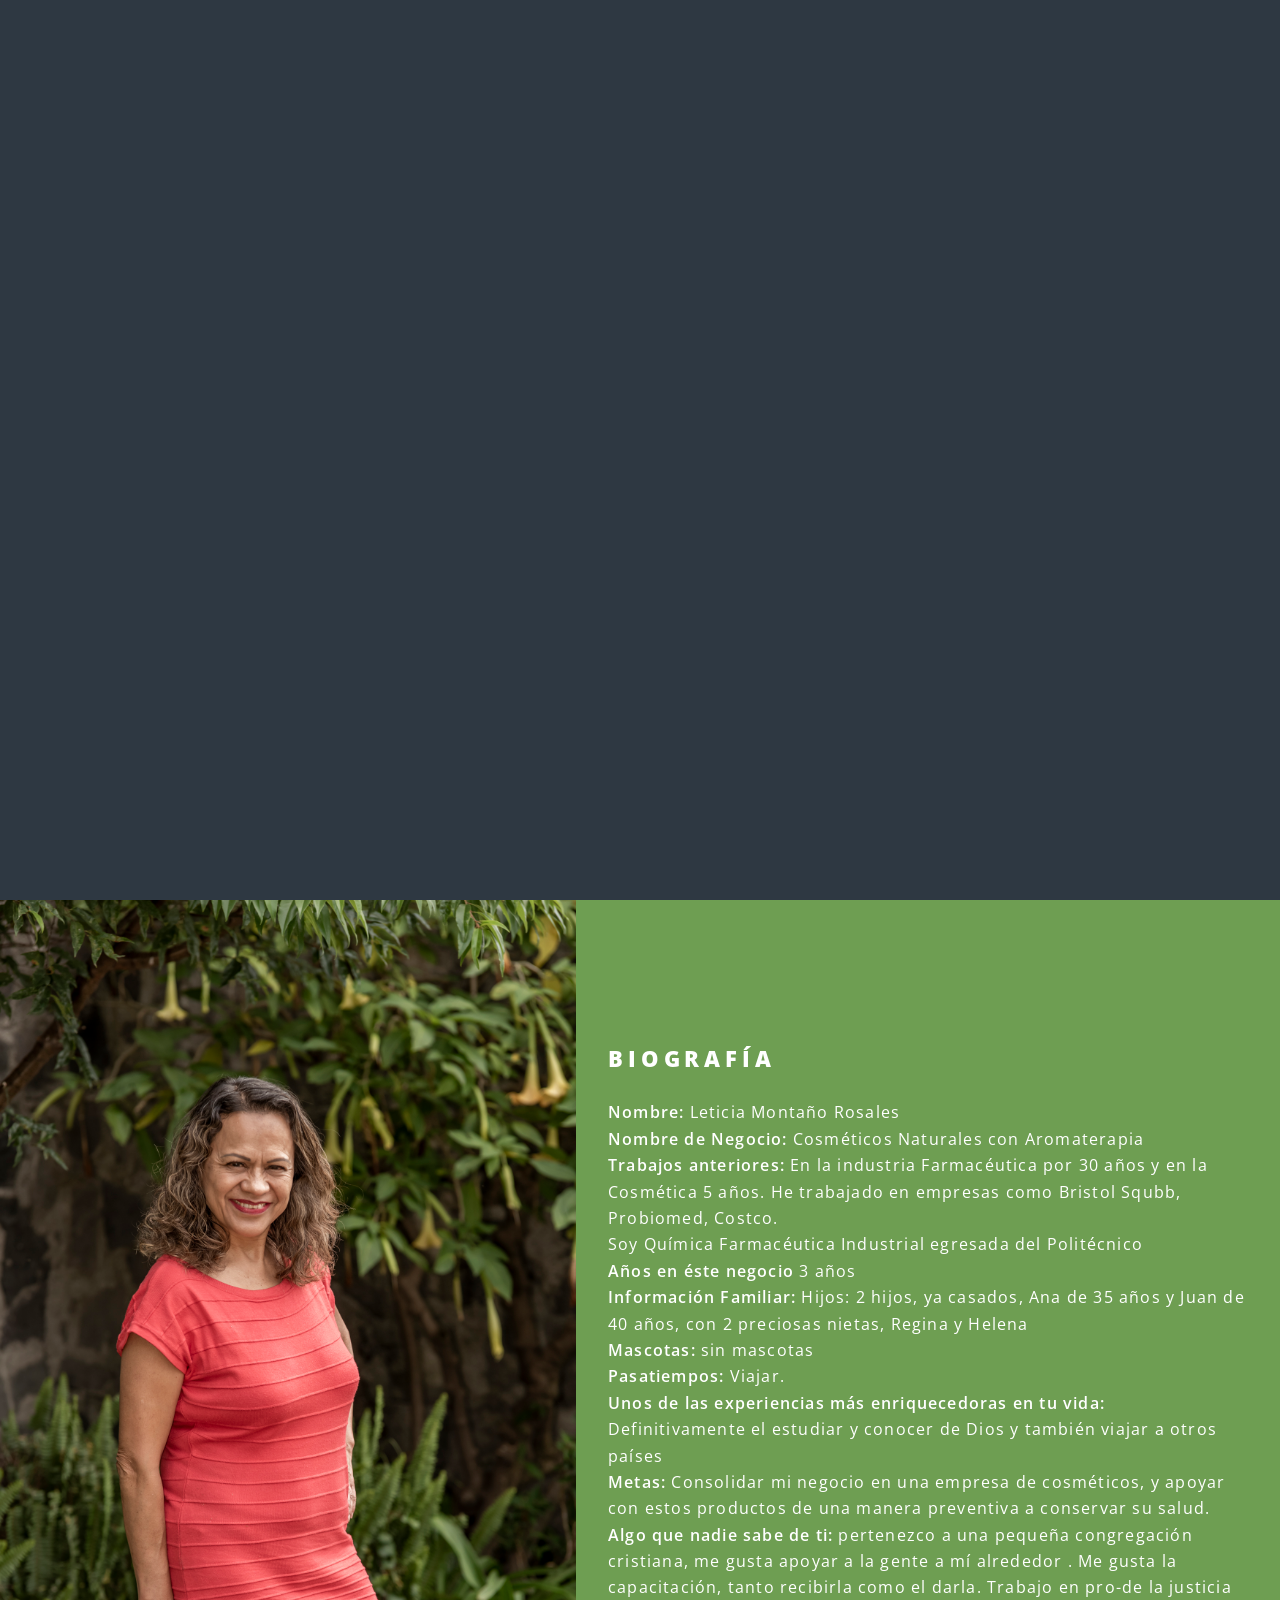
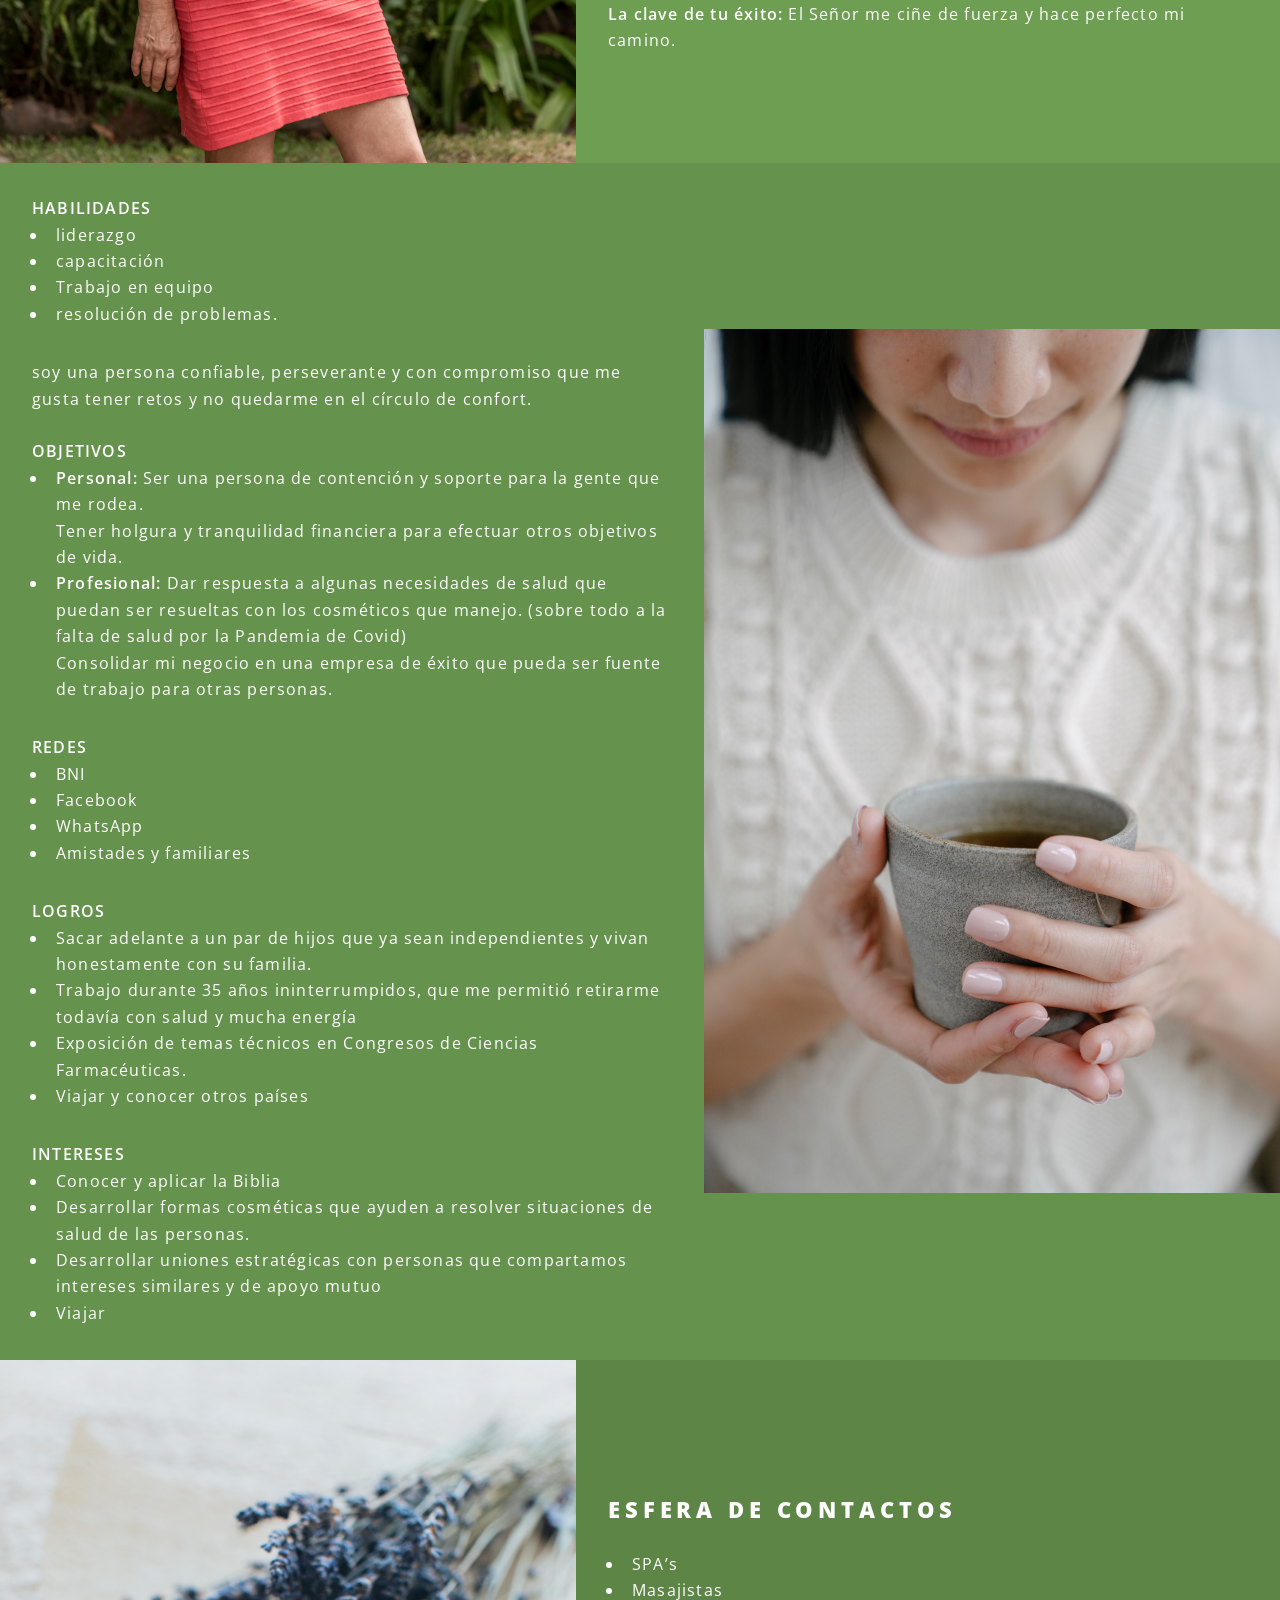
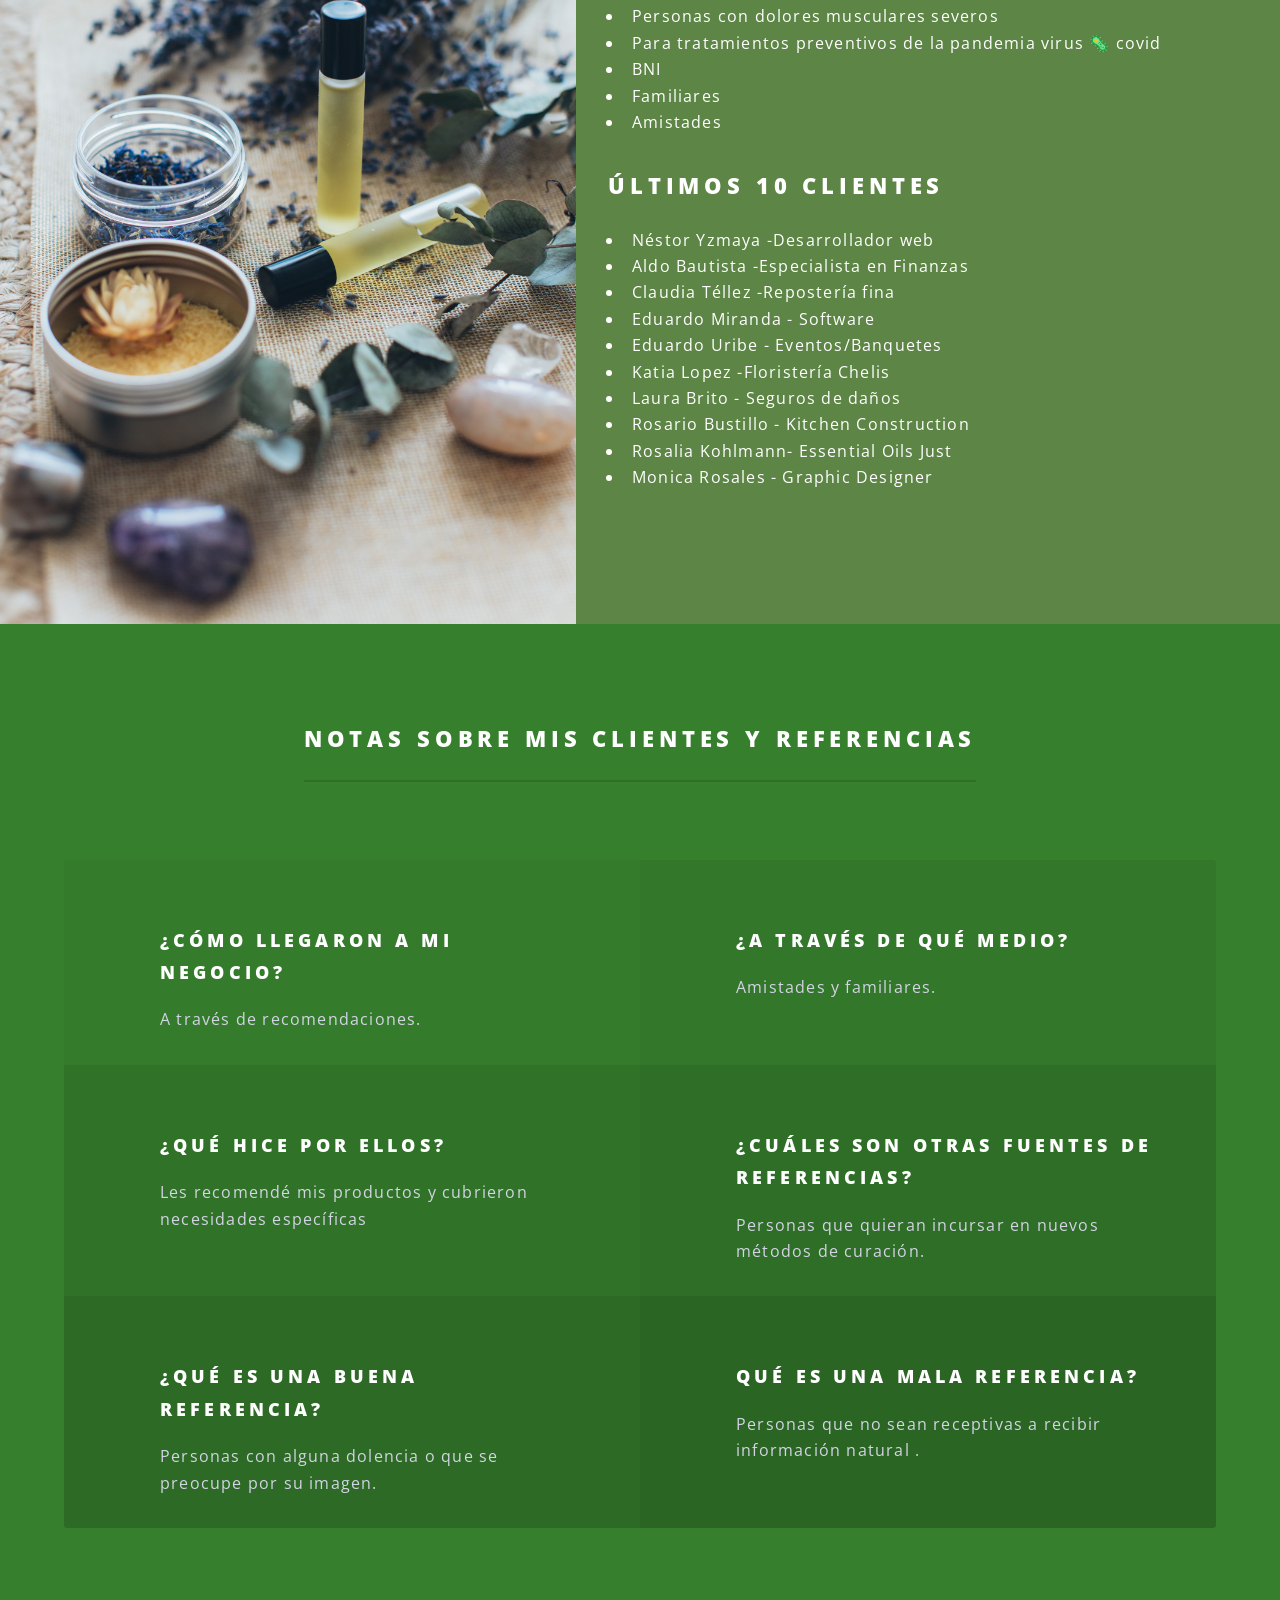
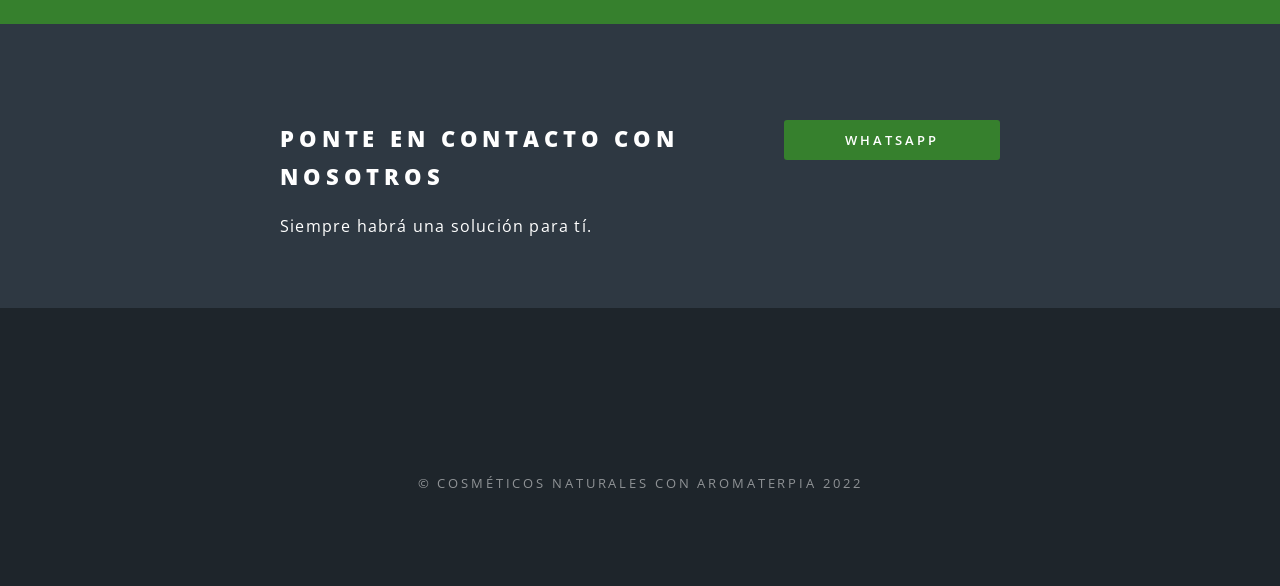
==== index.html @ 9952f3ba "cambio de texto e imagen" ====
<!DOCTYPE HTML>
<!--
	Spectral by HTML5 UP
	html5up.net | @ajlkn
	Free for personal and commercial use under the CCA 3.0 license (html5up.net/license)
-->
<html>
	<head>
		<title>Lety Montaño</title>
		<meta charset="utf-8" />
		<meta name="viewport" content="width=device-width, initial-scale=1, user-scalable=no" />
		<link rel="stylesheet" href="assets/css/main.css" />
		<noscript><link rel="stylesheet" href="assets/css/noscript.css" /></noscript>
	</head>
	<body class="landing is-preload">

		<!-- Page Wrapper -->
			<div id="page-wrapper">

				<!-- Header -->
					<header id="header" class="alt">
						<h1><a href="index.html">Cosméticos Naturales con Aromaterapia</a></h1>
					<!---	<nav id="nav">
							<ul>
								<li class="special">
									<a href="#menu" class="menuToggle"><span>Menu</span></a>
									<div id="menu">
										<ul>
											<li><a href="index.html">Home</a></li>
											<li><a href="generic.html">Generic</a></li>
											<li><a href="elements.html">Elements</a></li>
											<li><a href="#">Sign Up</a></li>
											<li><a href="#">Log In</a></li>
										</ul>
									</div>
								</li>
							</ul>
						</nav> -->
					</header>

				<!-- Banner -->
					<section id="banner">
						<div class="inner">
							<h2>Cosméticos Naturales con Aromaterapia</h2>
							
						<!---	<ul class="actions special">
								<li><a href="#" class="button primary">Activate</a></li>
							</ul> -->
						</div>
						<a href="#one" class="more scrolly">Biografía</a>
					</section>

				<!-- One 
					<section id="one" class="wrapper style1 special">
						<div class="inner">
							<header class="major">
								<h2>Biografía</h2>
							
							</header>
							<strong>Nombre: </strong> Lety M<br>
						</div>
					</section> -->

				<!-- Two -->
					<section id="one" class="wrapper alt style2">
						<section class="spotlight">
							<div class="image"><img src="images/letumontano.jpg" alt="" /></div><div class="content">
								<h2>Biografía</h2>
								<p><strong>Nombre:</strong> Leticia Montaño Rosales</p>
								<p><strong>Nombre de Negocio: </strong> Cosméticos Naturales con Aromaterapia </p>
								<p><strong>Trabajos anteriores: </strong>  En la industria Farmacéutica por 30 años y en la Cosmética 5 años. He
								trabajado en empresas como Bristol Squbb, Probiomed, Costco.<br> Soy Química Farmacéutica Industrial egresada del Politécnico</p>
								<p><strong>Años en éste negocio</strong> 3 años</p>
								<p><strong>Información Familiar: </strong> Hijos: 2 hijos, ya casados, Ana de 35 años y Juan de 40 años, con 2 preciosas
								nietas, Regina y Helena </p>
								<p><strong>Mascotas: </strong> sin mascotas</p>
								<p><strong>Pasatiempos:</strong> Viajar. </p>
								<p><strong>Unos de las experiencias más enriquecedoras en tu vida: </strong> Definitivamente el estudiar y conocer de
								Dios y también viajar a otros países </p>
								<p><strong>Metas: </strong> Consolidar mi negocio en una empresa de cosméticos, y apoyar con estos productos de una
								manera preventiva a conservar su salud. </p>
								<p><strong>Algo que nadie sabe de ti: </strong> pertenezco a una pequeña congregación cristiana, me gusta apoyar a la
								gente a mí alrededor . Me gusta la capacitación, tanto recibirla como el darla. Trabajo en pro-de la
								justicia </p>
								<p><strong>La clave de tu éxito: </strong> El Señor me ciñe de fuerza y hace perfecto mi camino.</p>
								
								
							</div>
						</section>
						<section class="spotlight">
							<div class="image"><img src="images/horli.jpg" alt="" /></div><div class="content">
								
								<strong>HABILIDADES</strong>
								<ul>
									<li>liderazgo</li>
									<li>capacitación</li>
									<li>Trabajo en equipo</li>
									<li>resolución de problemas.</li>

								</ul>
								soy una persona confiable, perseverante y con compromiso que me gusta tener retos y no quedarme en el círculo de confort.<BR><br>
								<strong>OBJETIVOS</strong>
								<ul>
									<li><strong>Personal: </strong> Ser una persona de contención y soporte para la gente que me rodea. <br> Tener holgura y tranquilidad financiera para efectuar otros objetivos de vida.</li>
									<li><strong>Profesional: </strong> Dar respuesta a algunas necesidades de salud que puedan ser resueltas con los cosméticos que manejo. (sobre todo a la falta de salud por la Pandemia de Covid) <br> Consolidar mi negocio en una empresa de éxito que pueda ser fuente de trabajo para otras personas.</li>
								</ul>
								<strong>REDES</strong>
								<ul>
									<li>BNI</li>
									<li>Facebook</li>
									<li>WhatsApp</li>
									<li>Amistades y familiares</li>
								</ul>
								<strong>LOGROS</strong>
								<ul>
									<li>Sacar adelante a un par de hijos que ya sean independientes y vivan honestamente con su familia.</li>
									<li>Trabajo durante 35 años ininterrumpidos,  que me permitió retirarme todavía con salud y mucha energía  </li>
									<li>Exposición de temas técnicos en Congresos de Ciencias Farmacéuticas. </li>
									<li>Viajar y conocer otros países</li>
								</ul>
								<strong>INTERESES</strong>
								<ul>
									<li>Conocer y aplicar la Biblia</li>
									<li>Desarrollar formas cosméticas que ayuden a resolver situaciones de salud de las personas.</li>
									<li>Desarrollar uniones estratégicas con personas que compartamos intereses similares y de apoyo mutuo</li>
									<li>Viajar </li>
								</ul>


								</div>
						</section>
						<section class="spotlight">
							<div class="image"><img src="images/clientes.jpg" alt="" /></div><div class="content">
								<h2>Esfera de contactos</h2>
								<ul>
									<li>SPA’s</li>
									<li>Masajistas</li>
									<li>Personas con dolores musculares severos</li>
									<li>Para tratamientos preventivos de la pandemia virus 🦠 covid</li>
									<li>BNI</li>
									<li>Familiares</li>
									<li>Amistades</li>
									
								</ul>

								<h2>últimos 10 clientes</h2>
								<ul>
									<li>Néstor Yzmaya -Desarrollador web</li>
									<li>Aldo Bautista -Especialista en Finanzas</li>
									<li>Claudia Téllez -Repostería fina</li>
									<li>Eduardo Miranda - Software</li>
									<li>Eduardo Uribe - Eventos/Banquetes </li>
									<li>Katia Lopez -Floristería Chelis</li>
									<li>Laura Brito - Seguros de daños </li>
									<li>Rosario Bustillo - Kitchen Construction</li>
									<li>Rosalia Kohlmann- Essential Oils Just</li>
									<li>Monica Rosales - Graphic Designer</li>
									
								</ul>
							</div>
						</section>
					</section>

					



				<!-- Three -->
					<section id="three" class="wrapper style3 special">
						<div class="inner">
							<header class="major">
								<h2>Notas sobre mis clientes y Referencias</h2>
								
							</header>
							<ul class="features">
								<li class="icon fa-paper-plane">
									<h3>¿Cómo llegaron a mi negocio? </h3>
									<p>A través de recomendaciones.</p>
								</li>
								<li class="icon solid fa-laptop">
									<h3>¿A través de qué medio?</h3>
									<p>Amistades y familiares.</p>
								</li>
								<li class="icon solid fa-flask">
									<h3>¿Qué hice por ellos?</h3>
									<p>Les recomendé mis productos y cubrieron necesidades específicas</p> 
								</li>
								<li class="icon solid fa-comment">
									<h3>¿Cuáles son otras fuentes de referencias?</h3>
									<p>Personas que quieran incursar en nuevos métodos de curación.</p>
								</li>
								<li class="icon fa-heart">
									<h3>¿Qué es una buena referencia?</h3>
									<p>Personas con alguna dolencia o que se preocupe por su imagen.</p>
								</li>
								<li class="icon fa-flag">
									<h3>Qué es una mala referencia?</h3>
									<p>	Personas que no sean receptivas a recibir información natural .</p>
								</li>
							</ul>
						</div>
					</section>



				<!-- CTA -->
					<section id="cta" class="wrapper style4">
						<div class="inner">
							<header>
								<h2>Ponte en contacto con nosotros</h2>
								<p>Siempre habrá una solución para tí.</p>
							</header>
							<ul class="actions stacked">
								<li><a href="https://wa.me/525529128202" class="button fit primary">WhatsApp</a></li>
								
							</ul>
						</div>
					</section>

				<!-- Footer -->
					<footer id="footer">
						<ul class="icons">
							
							<li><a href="https://www.facebook.com/montanesca" target="_blank" class="icon brands fa-facebook-f"><span class="label">Facebook</span></a></li>
	
						</ul>
						<ul class="copyright">
							<li>&copy; Cosméticos Naturales con Aromaterpia 2022</li>
						</ul>
					</footer>

			</div>

		<!-- Scripts -->
			<script src="assets/js/jquery.min.js"></script>
			<script src="assets/js/jquery.scrollex.min.js"></script>
			<script src="assets/js/jquery.scrolly.min.js"></script>
			<script src="assets/js/browser.min.js"></script>
			<script src="assets/js/breakpoints.min.js"></script>
			<script src="assets/js/util.js"></script>
			<script src="assets/js/main.js"></script>

	</body>
</html>
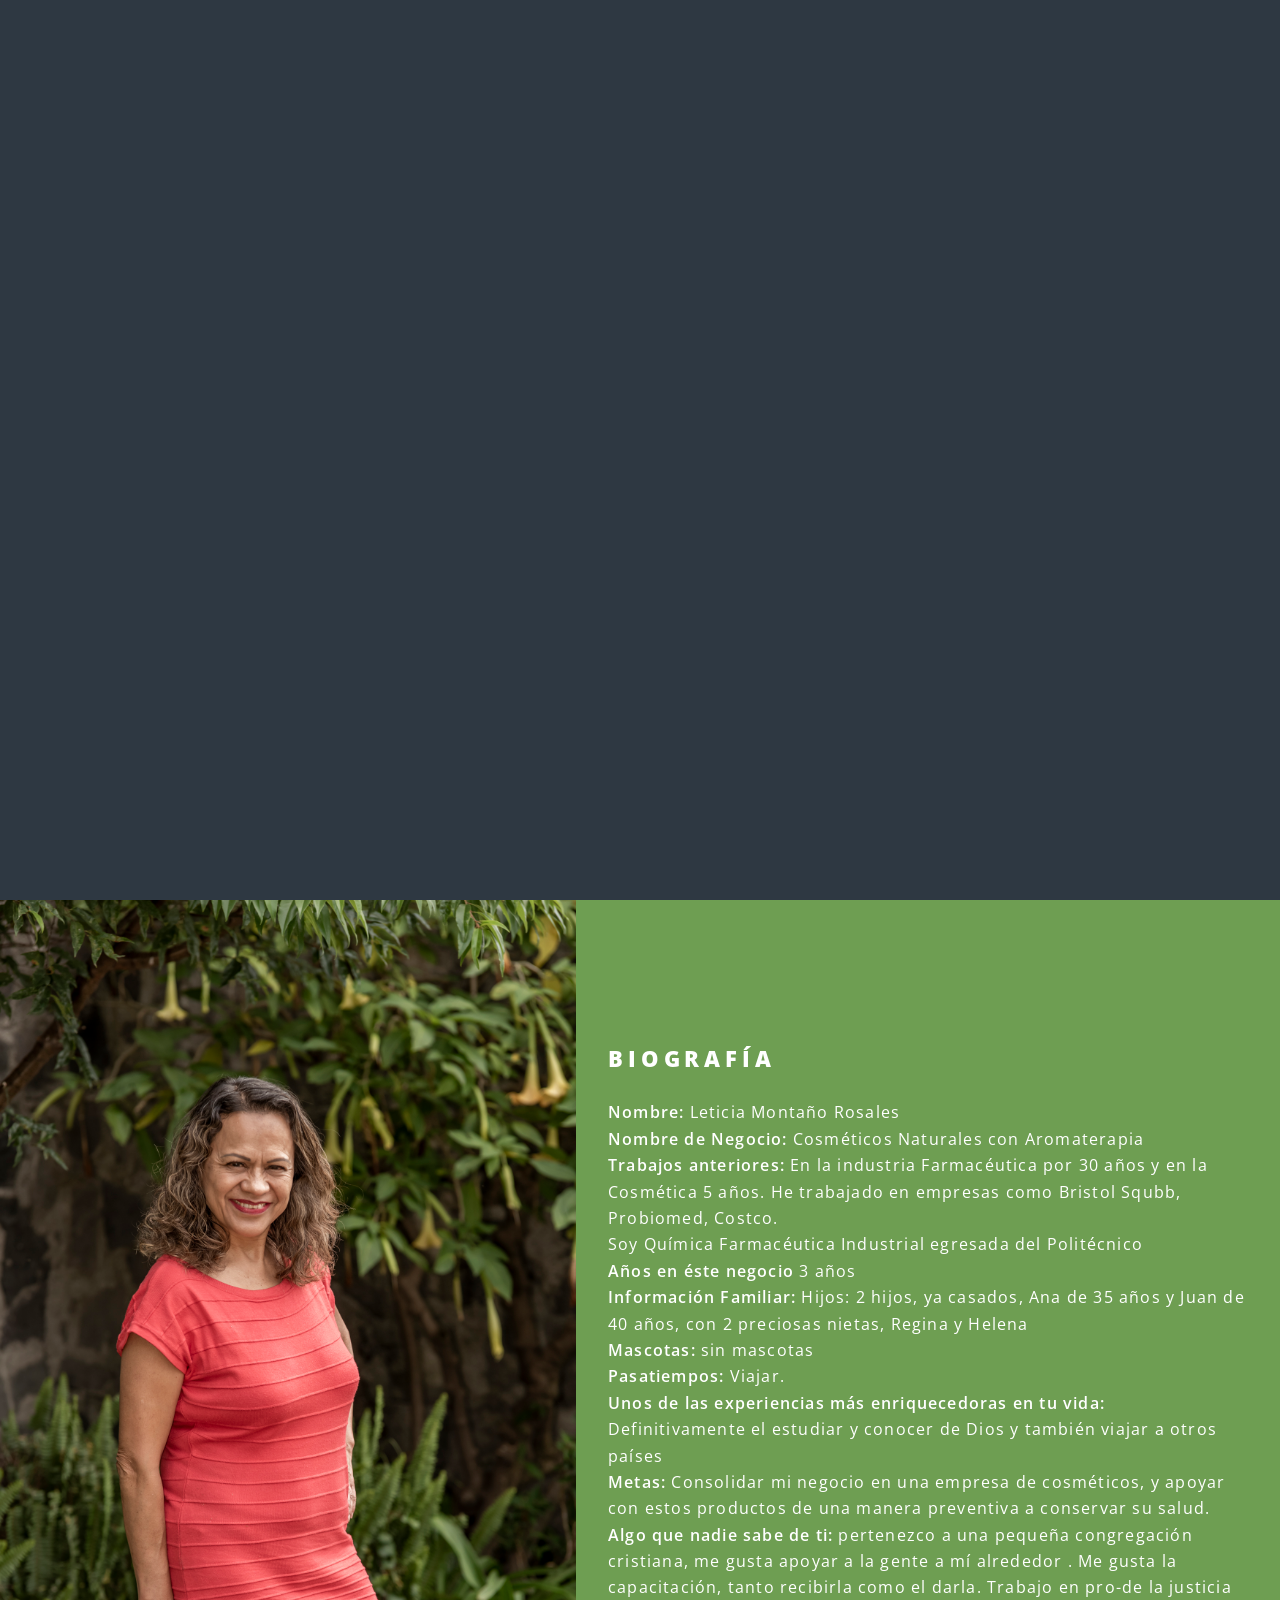
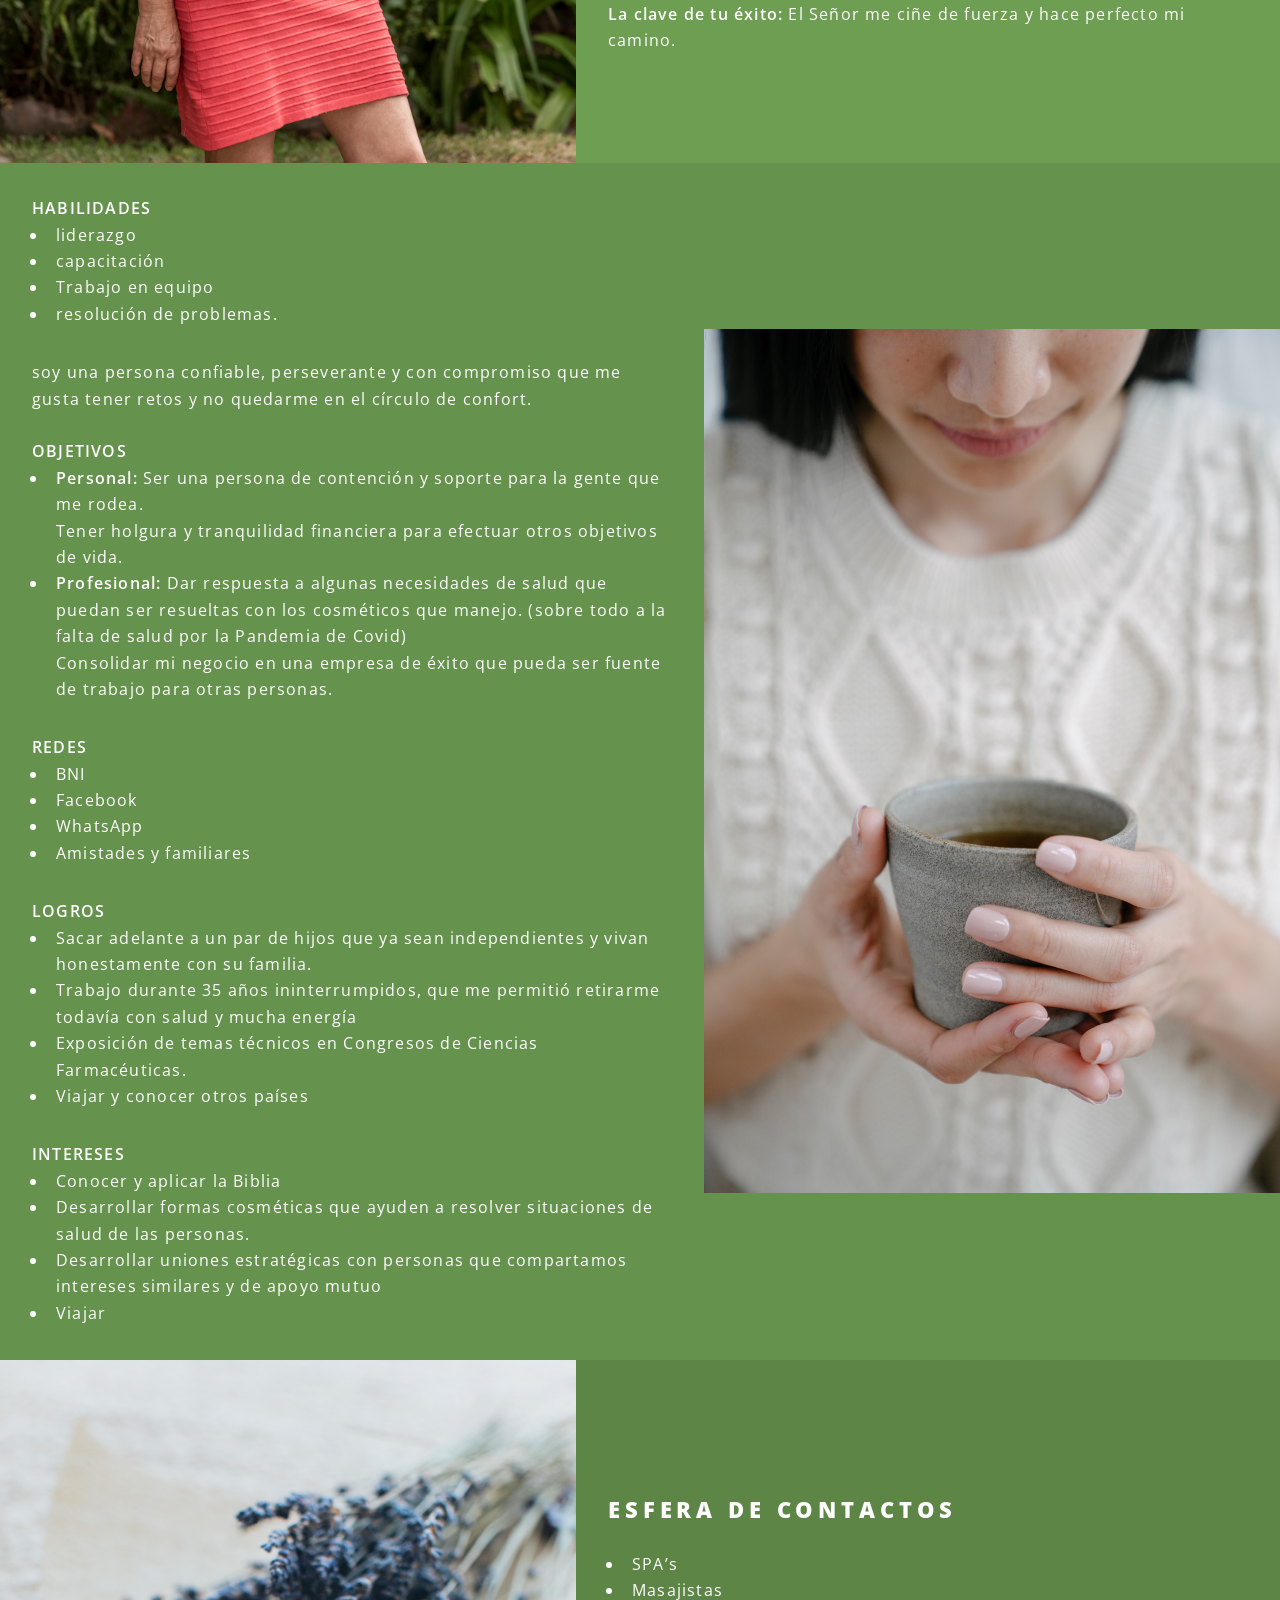
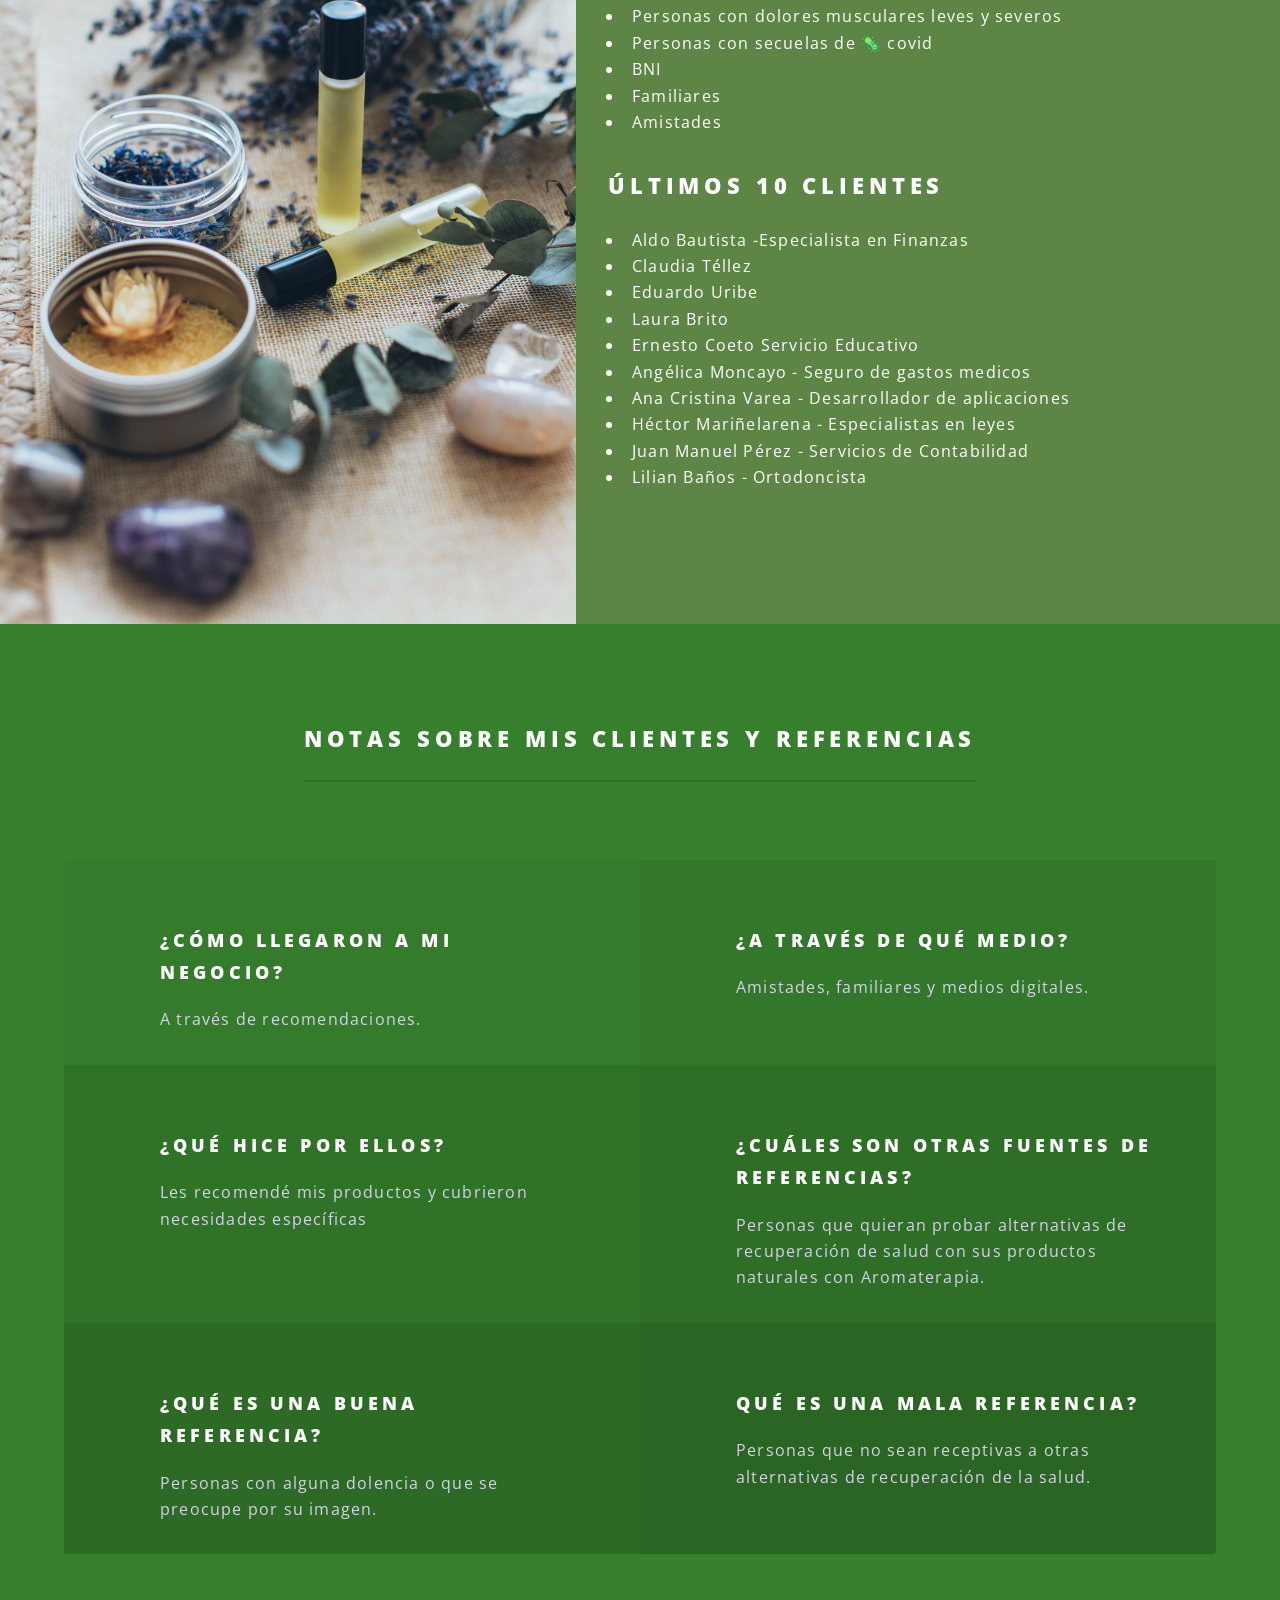
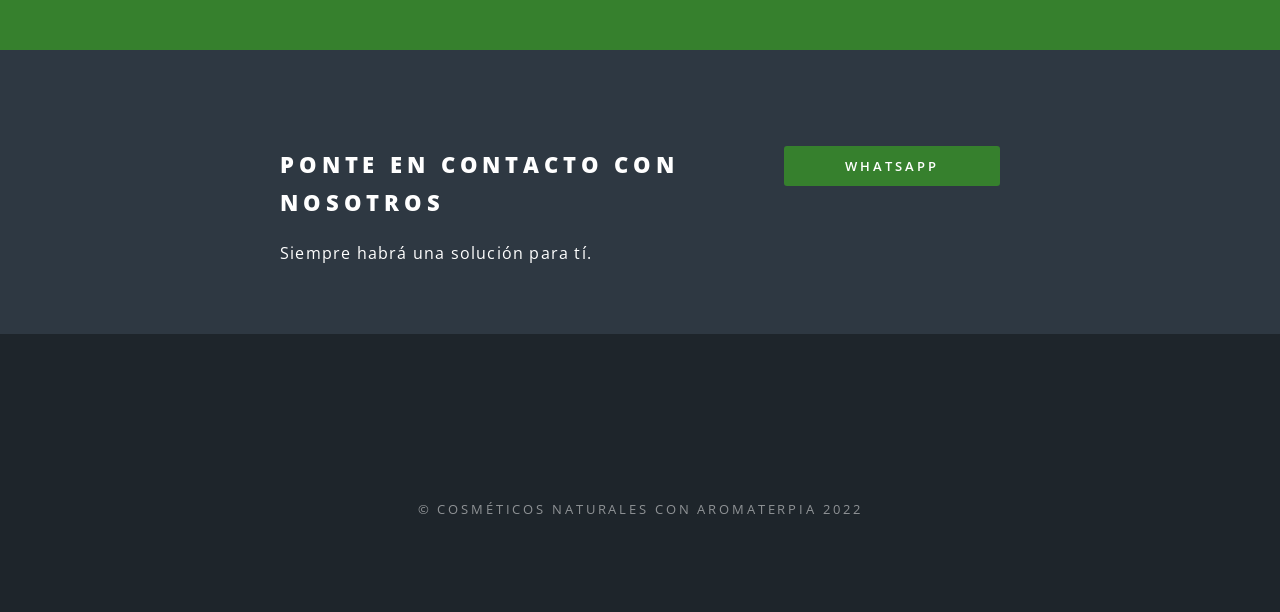
==== commit 78f92fd2: "changes" ====
--- a/index.html
+++ b/index.html
@@ -135,8 +135,8 @@
 								<ul>
 									<li>SPA’s</li>
 									<li>Masajistas</li>
-									<li>Personas con dolores musculares severos</li>
-									<li>Para tratamientos preventivos de la pandemia virus 🦠 covid</li>
+									<li>Personas con dolores musculares leves y severos</li>
+									<li>Personas con secuelas de 🦠 covid</li>
 									<li>BNI</li>
 									<li>Familiares</li>
 									<li>Amistades</li>
@@ -145,17 +145,17 @@
 
 								<h2>últimos 10 clientes</h2>
 								<ul>
-									<li>Néstor Yzmaya -Desarrollador web</li>
+							
 									<li>Aldo Bautista -Especialista en Finanzas</li>
-									<li>Claudia Téllez -Repostería fina</li>
-									<li>Eduardo Miranda - Software</li>
-									<li>Eduardo Uribe - Eventos/Banquetes </li>
-									<li>Katia Lopez -Floristería Chelis</li>
-									<li>Laura Brito - Seguros de daños </li>
-									<li>Rosario Bustillo - Kitchen Construction</li>
-									<li>Rosalia Kohlmann- Essential Oils Just</li>
-									<li>Monica Rosales - Graphic Designer</li>
-									
+									<li>Claudia Téllez </li>
+									<li>Eduardo Uribe </li>
+									<li>Laura Brito </li>
+									<li>Ernesto Coeto Servicio Educativo</li>
+									<li>Angélica Moncayo - Seguro de gastos medicos</li>
+									<li>Ana Cristina Varea -  Desarrollador de aplicaciones</li>
+									<li>Héctor Mariñelarena - Especialistas en leyes </li>
+									<li>Juan Manuel Pérez - Servicios de Contabilidad</li>
+									<li>Lilian Baños - Ortodoncista</li>
 								</ul>
 							</div>
 						</section>
@@ -179,7 +179,7 @@
 								</li>
 								<li class="icon solid fa-laptop">
 									<h3>¿A través de qué medio?</h3>
-									<p>Amistades y familiares.</p>
+									<p>Amistades, familiares y medios digitales.</p>
 								</li>
 								<li class="icon solid fa-flask">
 									<h3>¿Qué hice por ellos?</h3>
@@ -187,7 +187,7 @@
 								</li>
 								<li class="icon solid fa-comment">
 									<h3>¿Cuáles son otras fuentes de referencias?</h3>
-									<p>Personas que quieran incursar en nuevos métodos de curación.</p>
+									<p>Personas que quieran probar alternativas de recuperación de salud con sus productos naturales con Aromaterapia.</p>
 								</li>
 								<li class="icon fa-heart">
 									<h3>¿Qué es una buena referencia?</h3>
@@ -195,7 +195,7 @@
 								</li>
 								<li class="icon fa-flag">
 									<h3>Qué es una mala referencia?</h3>
-									<p>	Personas que no sean receptivas a recibir información natural .</p>
+									<p>	Personas que no sean receptivas a otras alternativas de recuperación de la salud.</p>
 								</li>
 							</ul>
 						</div>
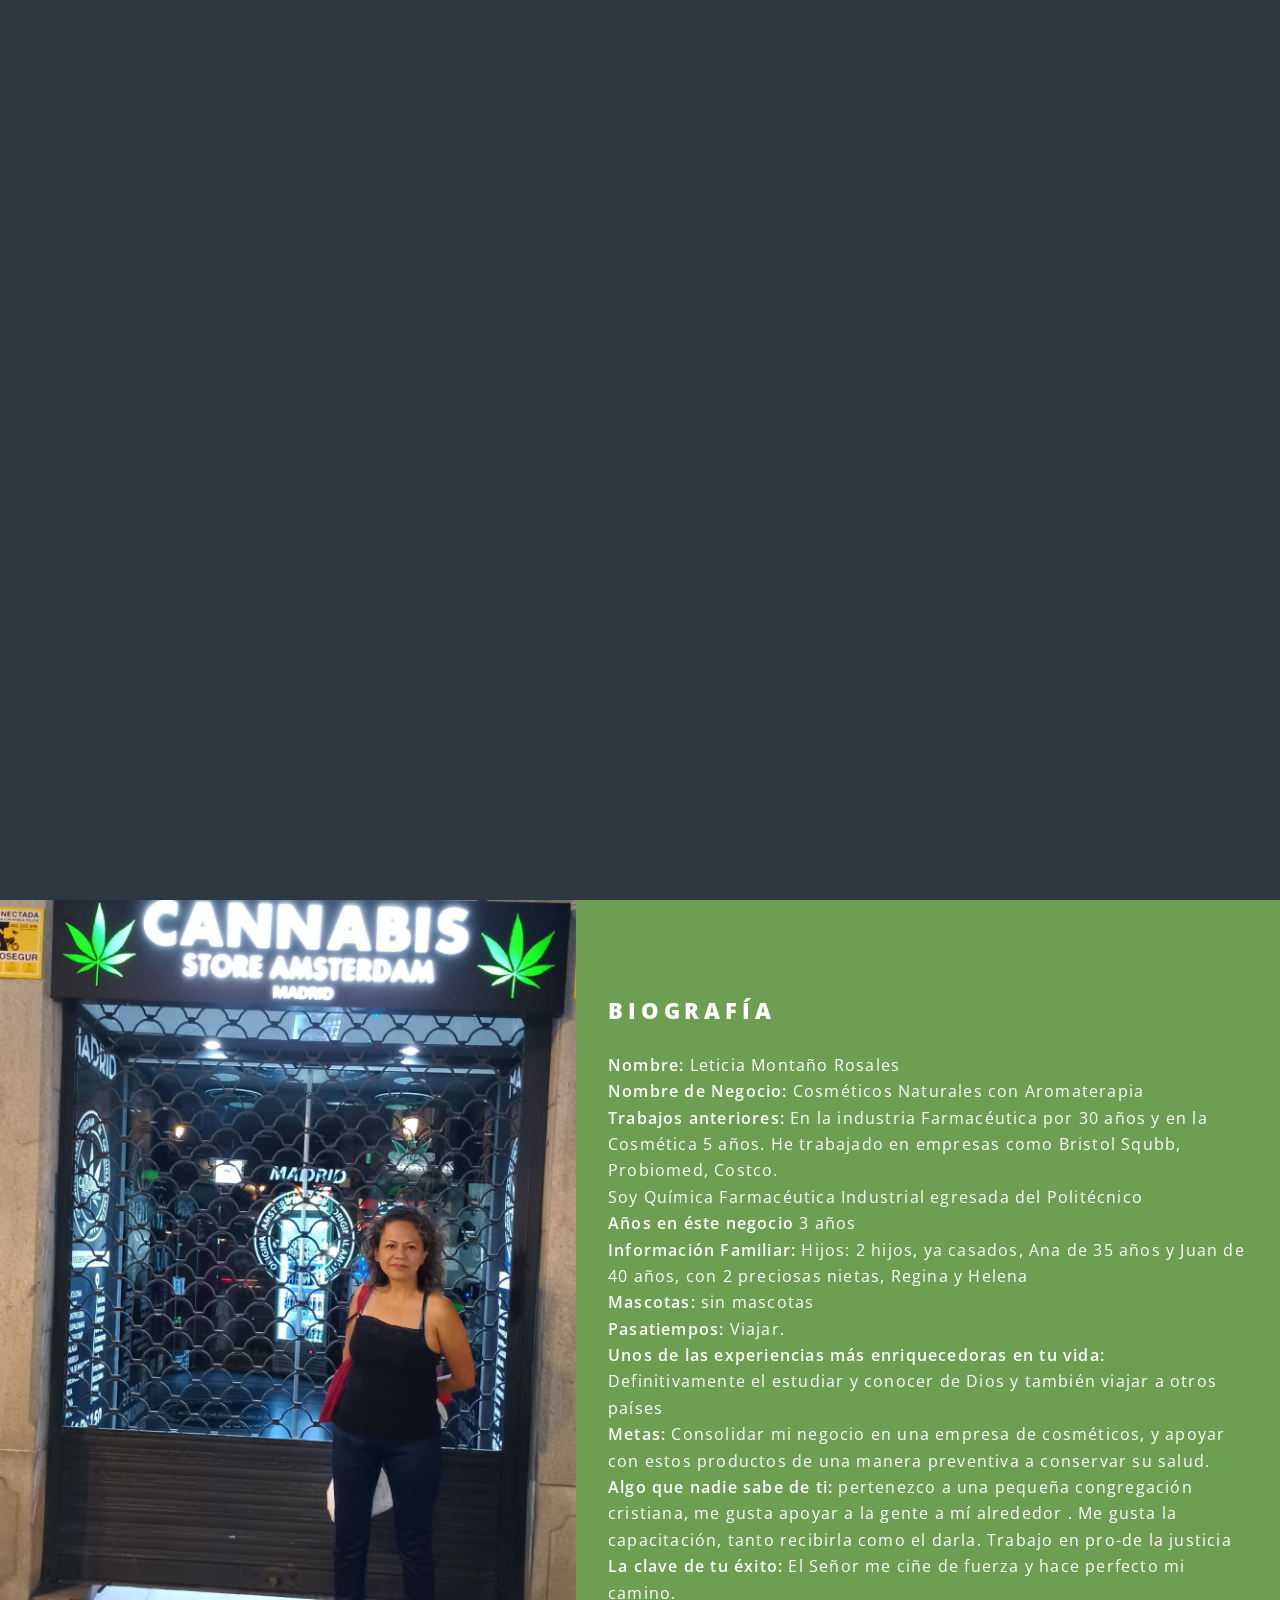
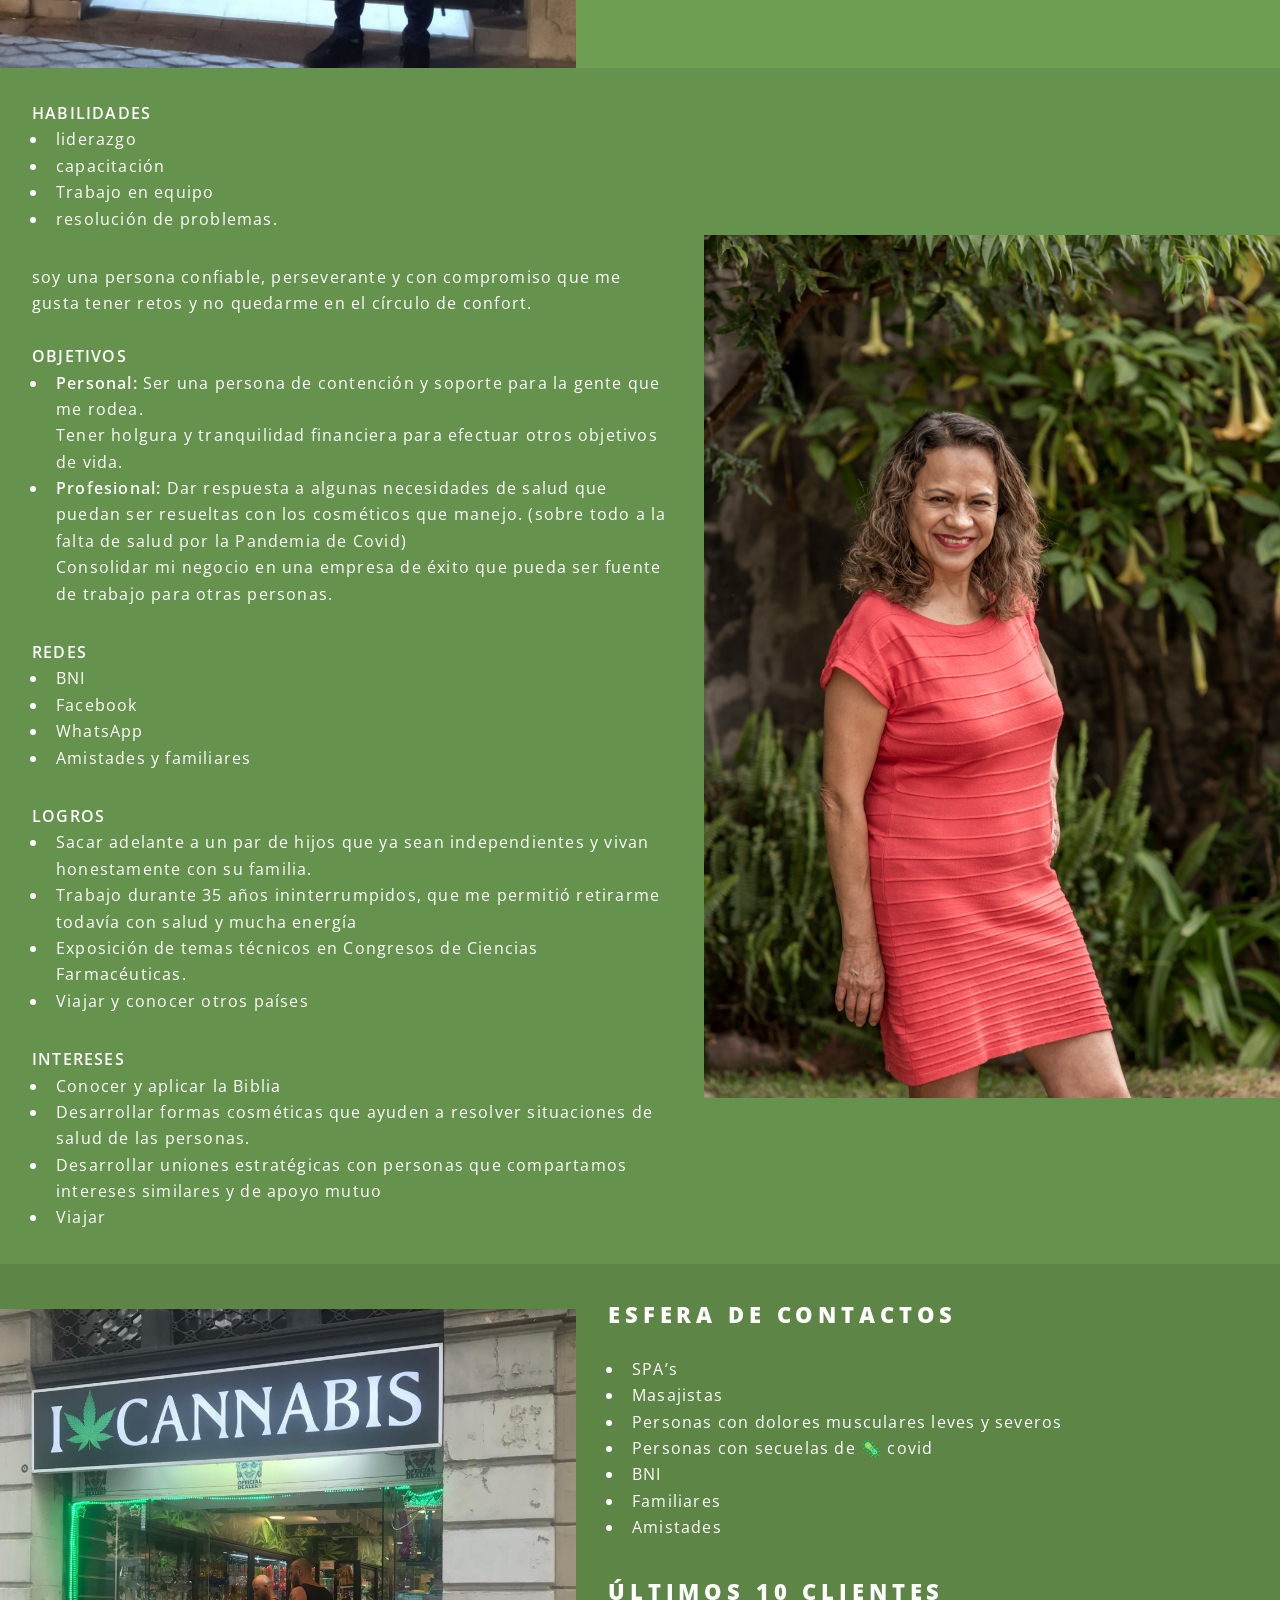
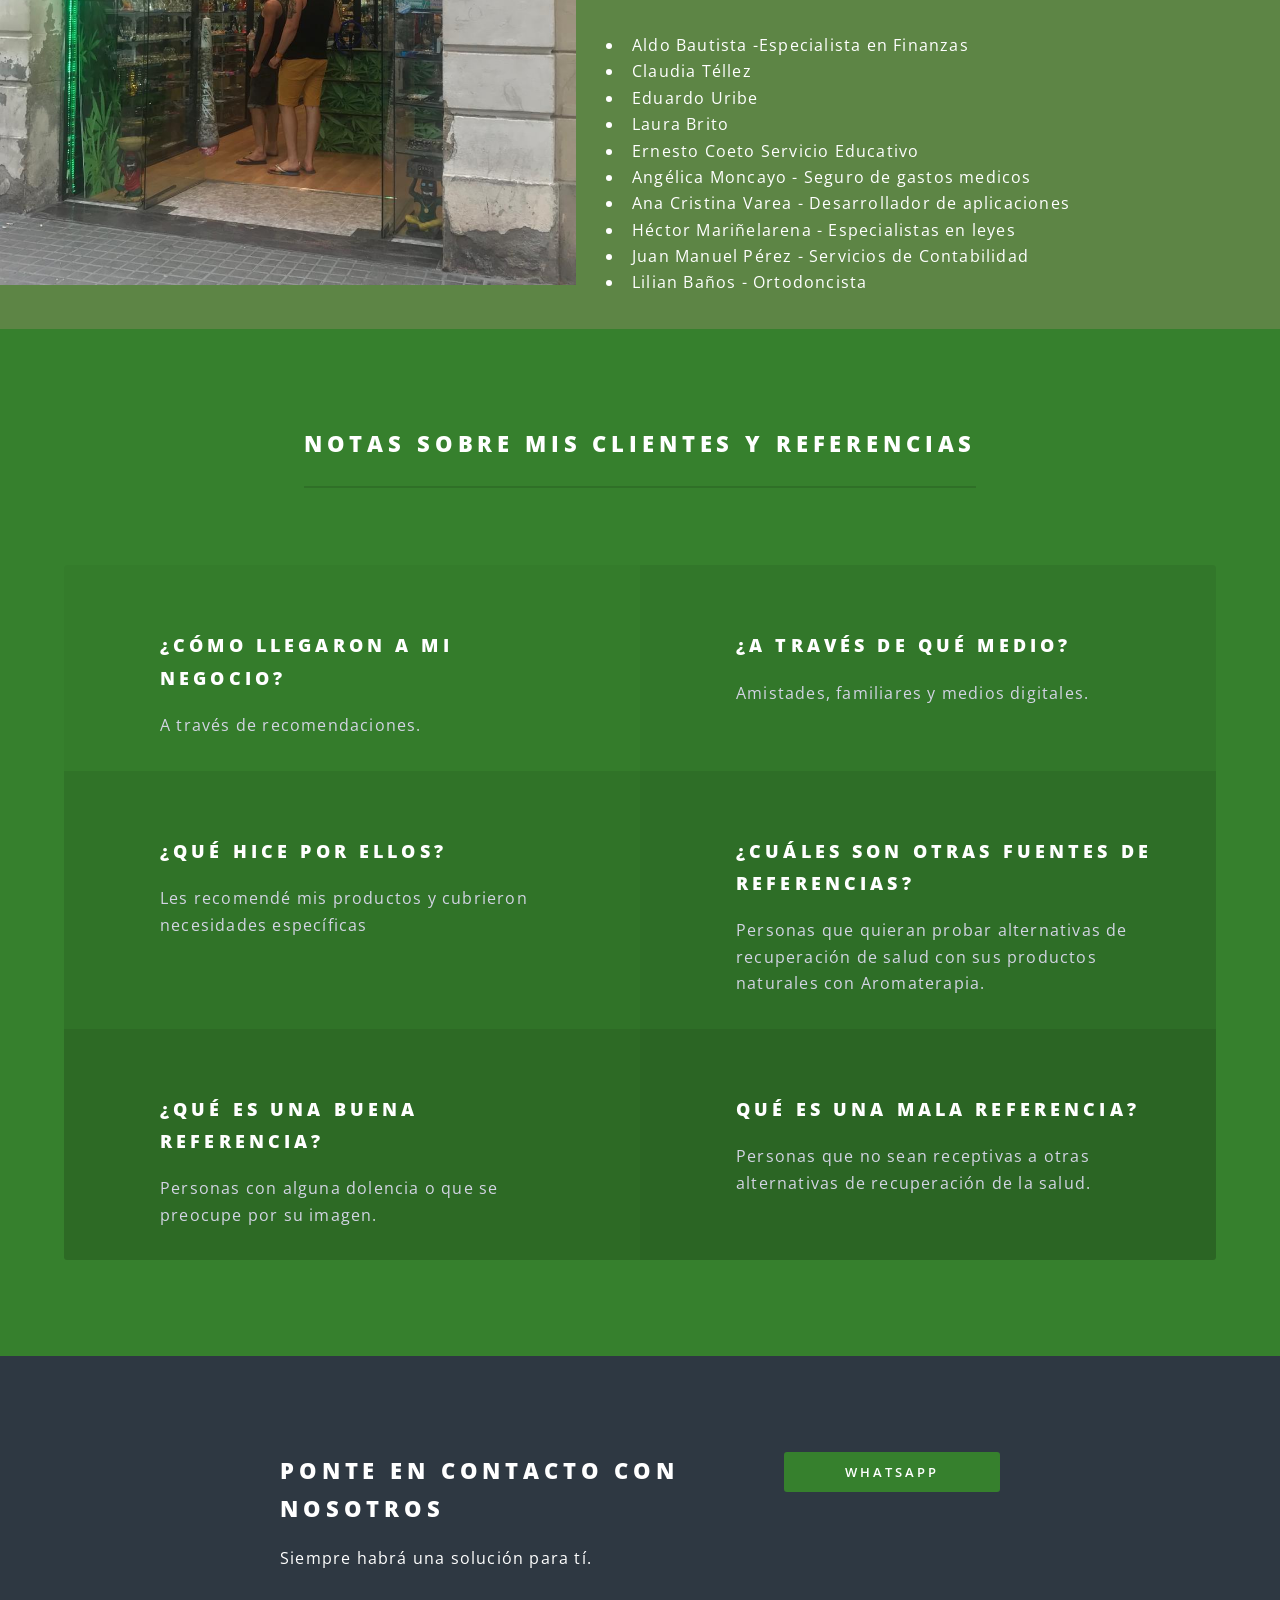
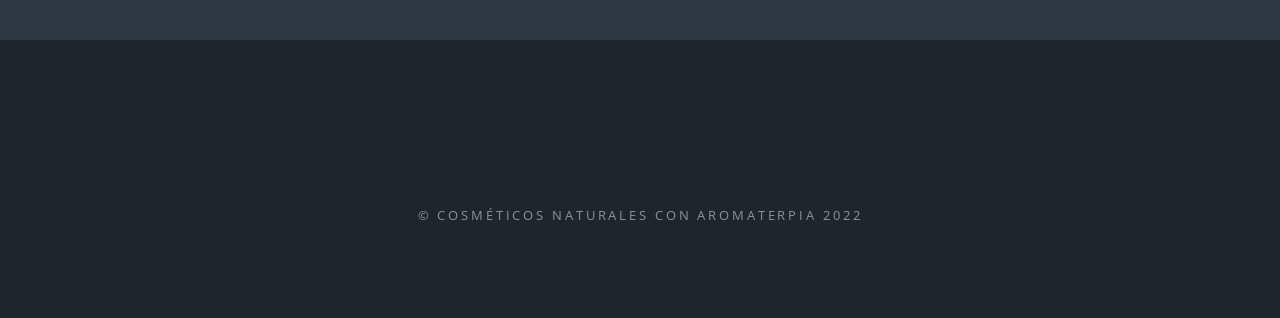
==== commit 5e74a93b: "oki" ====
--- a/index.html
+++ b/index.html
@@ -88,7 +88,7 @@
 							</div>
 						</section>
 						<section class="spotlight">
-							<div class="image"><img src="images/horli.jpg" alt="" /></div><div class="content">
+							<div class="image"><img src="images/letymontano.jpg" alt="" /></div><div class="content">
 								
 								<strong>HABILIDADES</strong>
 								<ul>
@@ -130,7 +130,7 @@
 								</div>
 						</section>
 						<section class="spotlight">
-							<div class="image"><img src="images/clientes.jpg" alt="" /></div><div class="content">
+							<div class="image"><img src="images/cannabis.jpeg" alt="" /></div><div class="content">
 								<h2>Esfera de contactos</h2>
 								<ul>
 									<li>SPA’s</li>
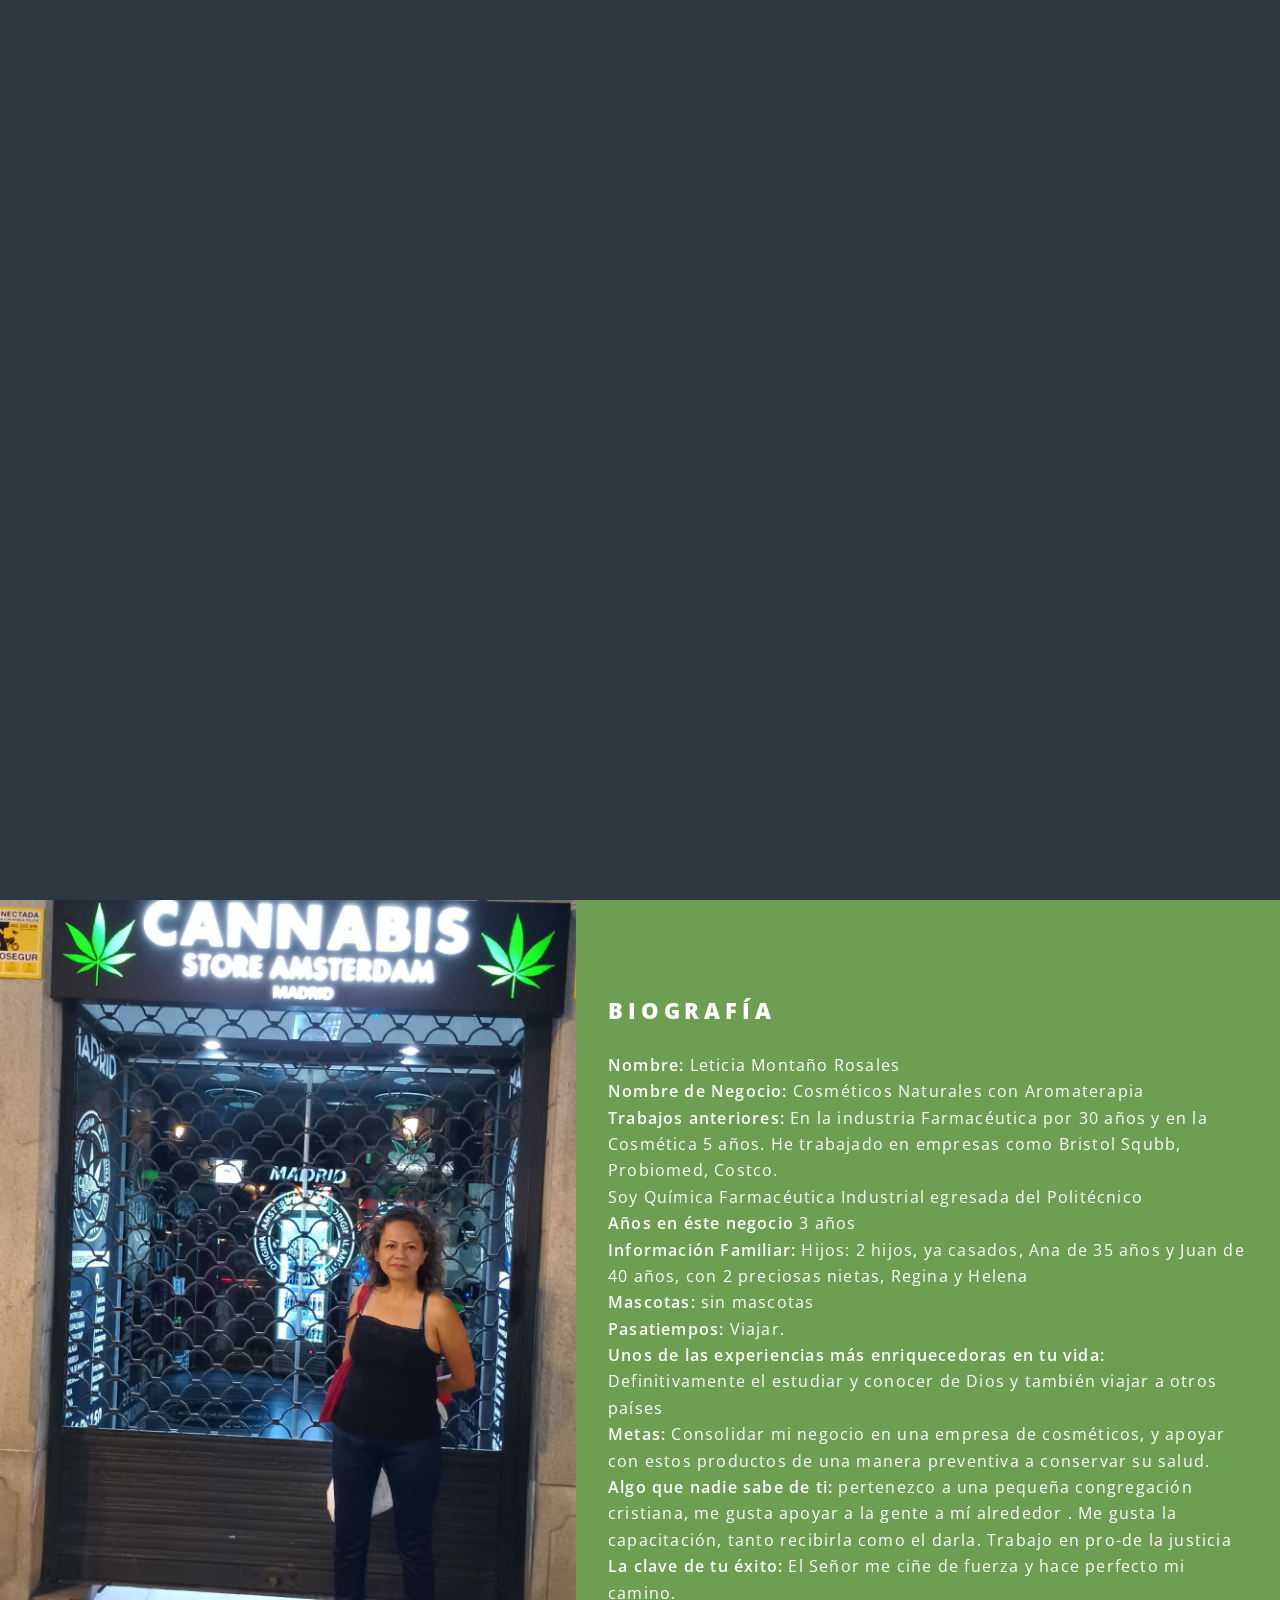
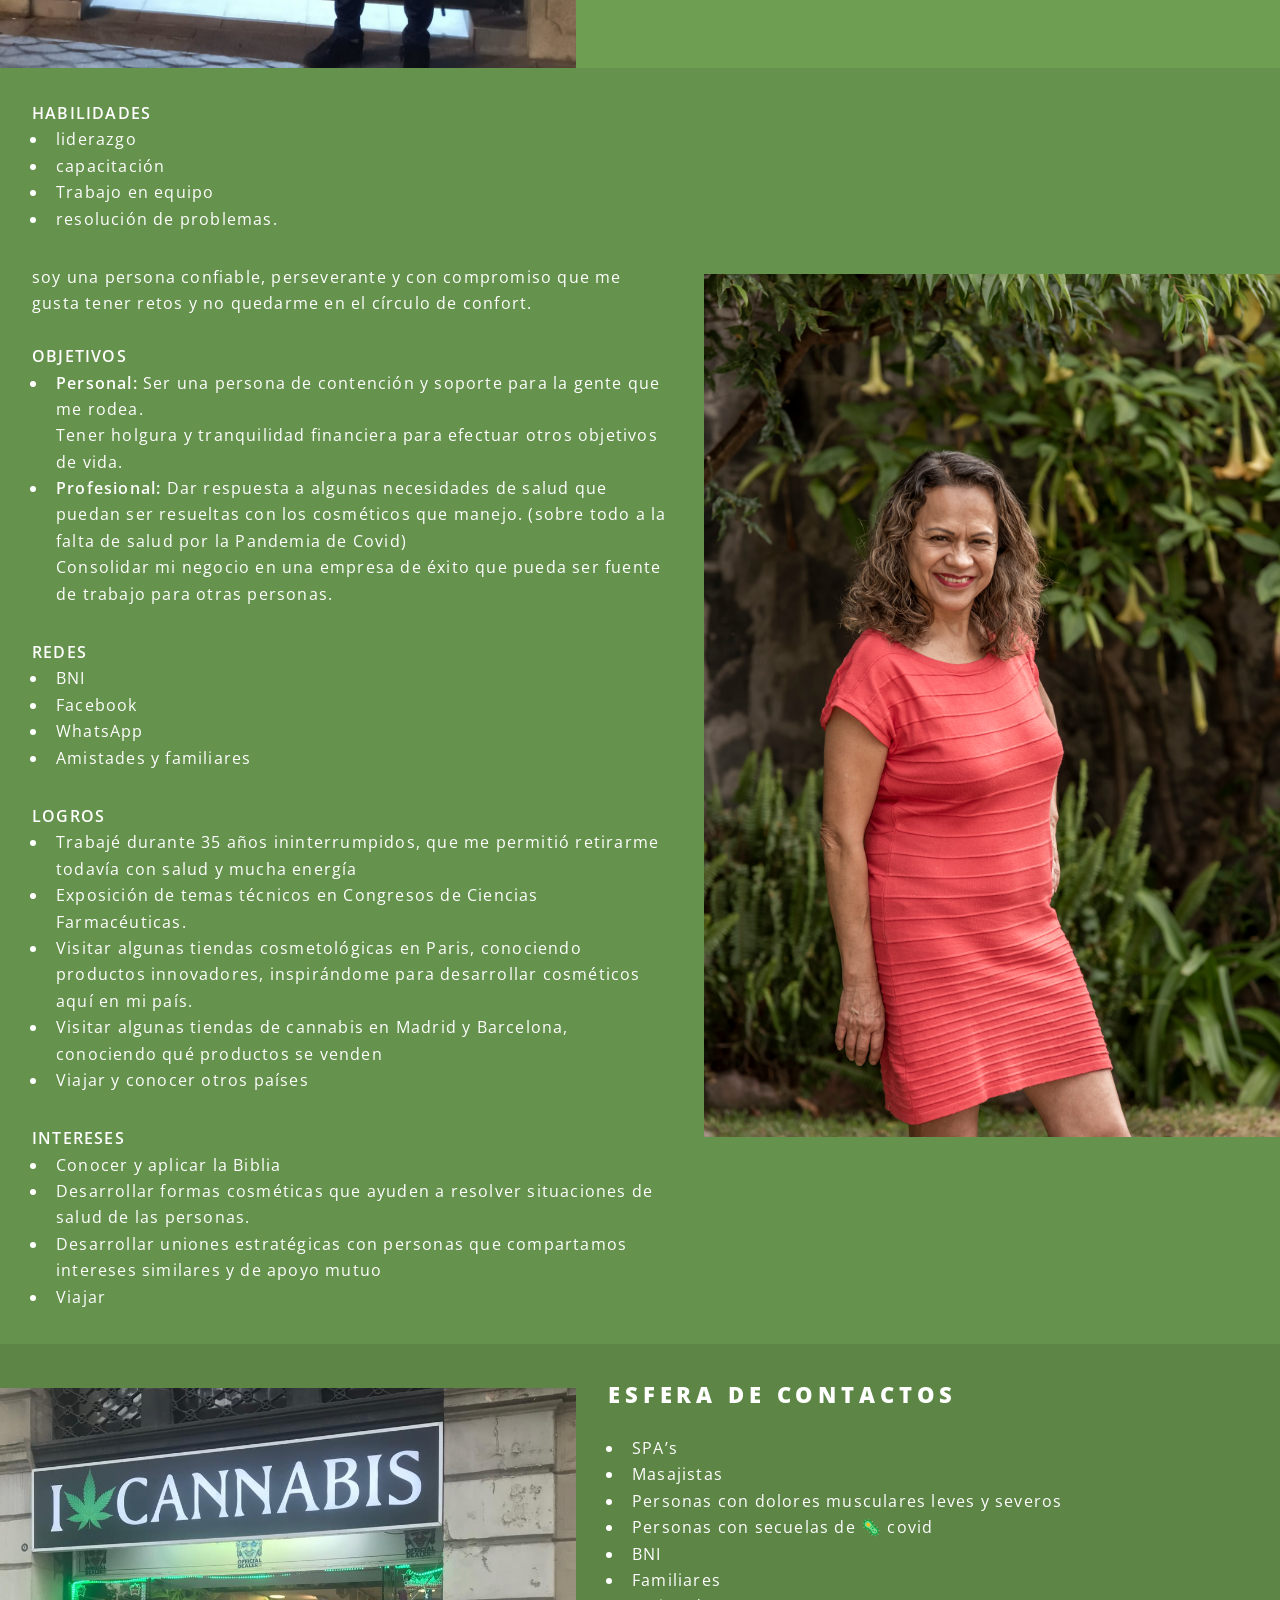
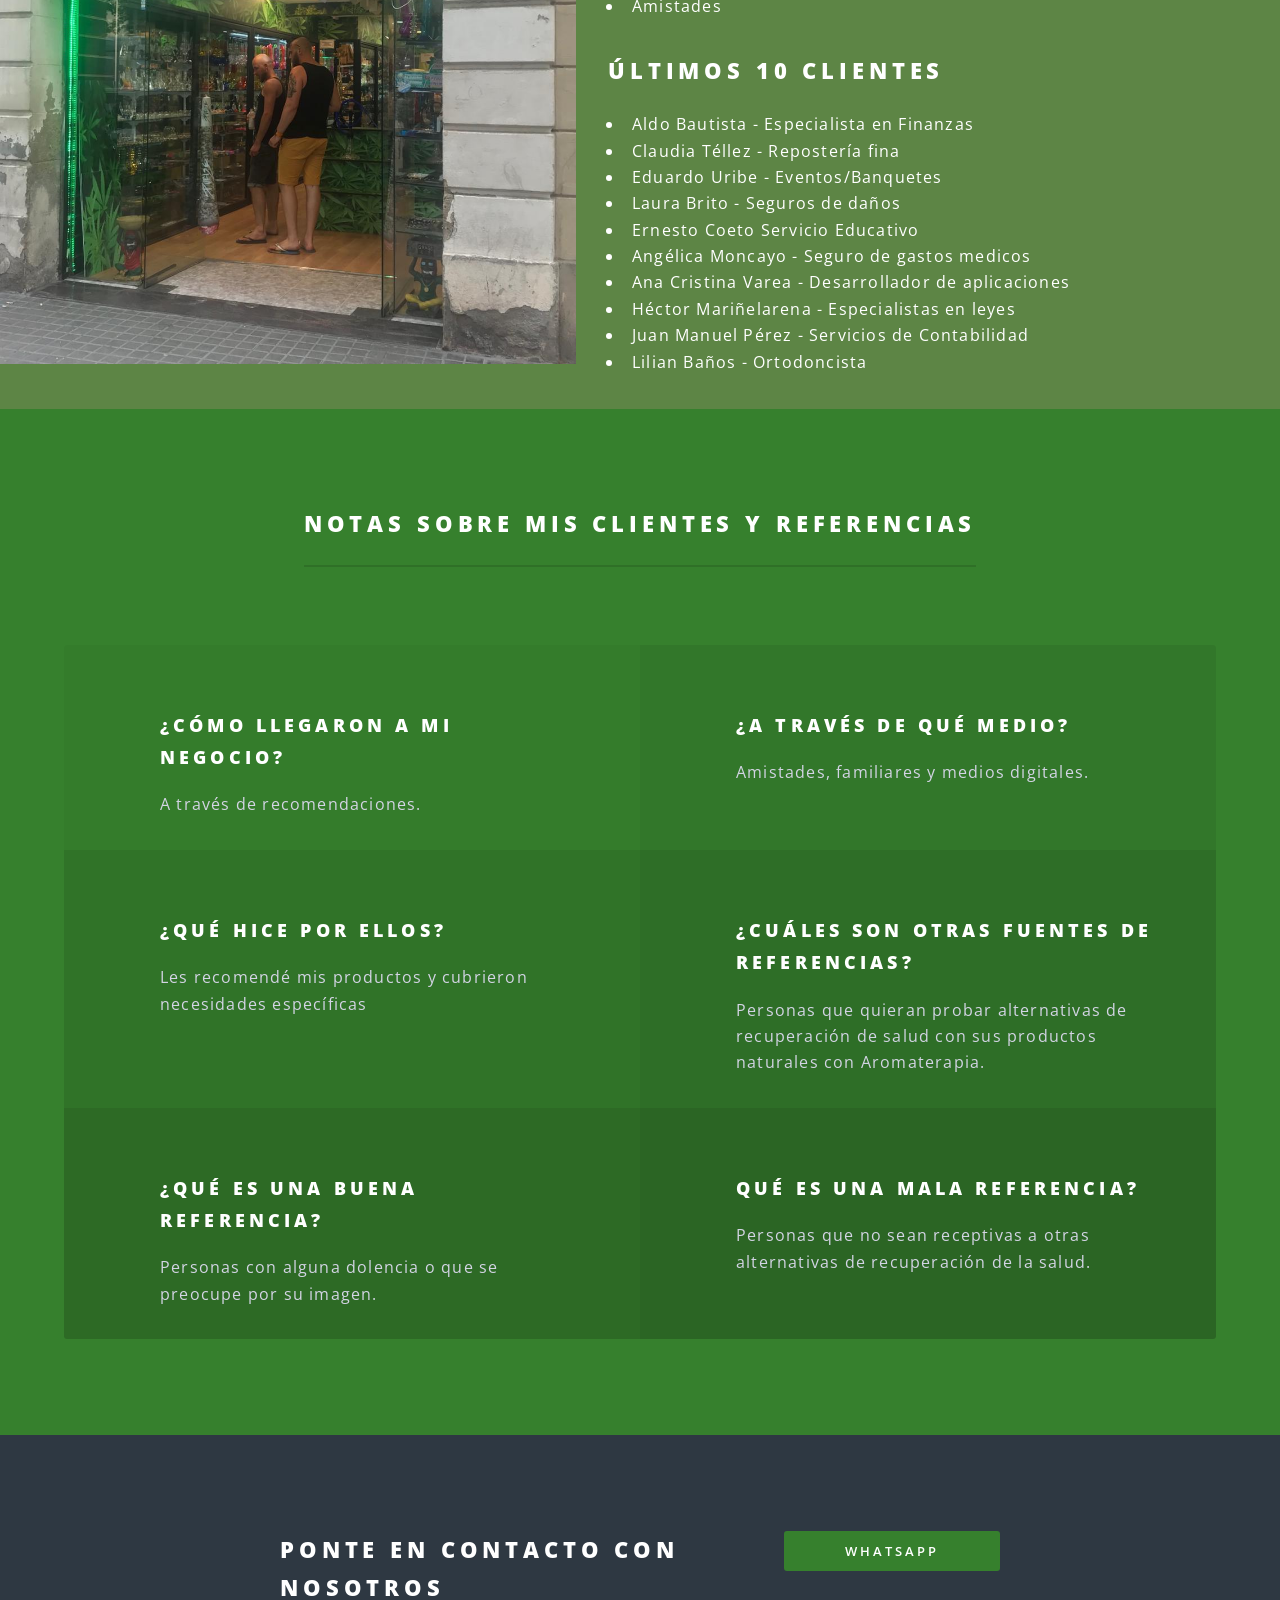
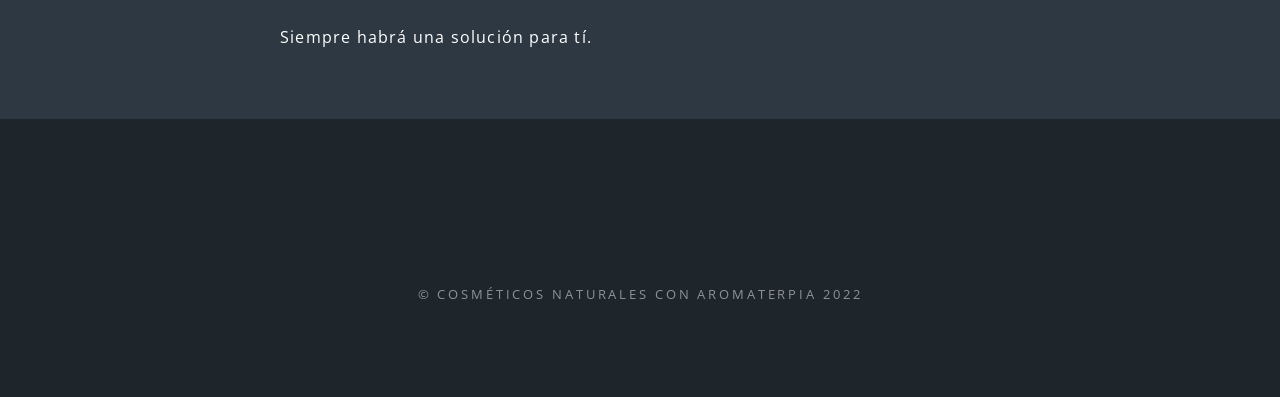
==== commit acc948ac: "nect" ====
--- a/index.html
+++ b/index.html
@@ -113,9 +113,10 @@
 								</ul>
 								<strong>LOGROS</strong>
 								<ul>
-									<li>Sacar adelante a un par de hijos que ya sean independientes y vivan honestamente con su familia.</li>
-									<li>Trabajo durante 35 años ininterrumpidos,  que me permitió retirarme todavía con salud y mucha energía  </li>
+									<li>Trabajé durante 35 años ininterrumpidos,  que me permitió retirarme todavía con salud y mucha energía  </li>
 									<li>Exposición de temas técnicos en Congresos de Ciencias Farmacéuticas. </li>
+									<li>Visitar algunas tiendas cosmetológicas en Paris, conociendo productos innovadores, inspirándome para desarrollar cosméticos aquí en mi país.</li>
+									<li>Visitar algunas tiendas de cannabis en Madrid y Barcelona, conociendo qué productos se venden</li>
 									<li>Viajar y conocer otros países</li>
 								</ul>
 								<strong>INTERESES</strong>
@@ -146,10 +147,10 @@
 								<h2>últimos 10 clientes</h2>
 								<ul>
 							
-									<li>Aldo Bautista -Especialista en Finanzas</li>
-									<li>Claudia Téllez </li>
-									<li>Eduardo Uribe </li>
-									<li>Laura Brito </li>
+									<li>Aldo Bautista - Especialista en Finanzas</li>
+									<li>Claudia Téllez - Repostería fina</li>
+									<li>Eduardo Uribe - Eventos/Banquetes</li>
+									<li>Laura Brito - Seguros de daños</li>
 									<li>Ernesto Coeto Servicio Educativo</li>
 									<li>Angélica Moncayo - Seguro de gastos medicos</li>
 									<li>Ana Cristina Varea -  Desarrollador de aplicaciones</li>
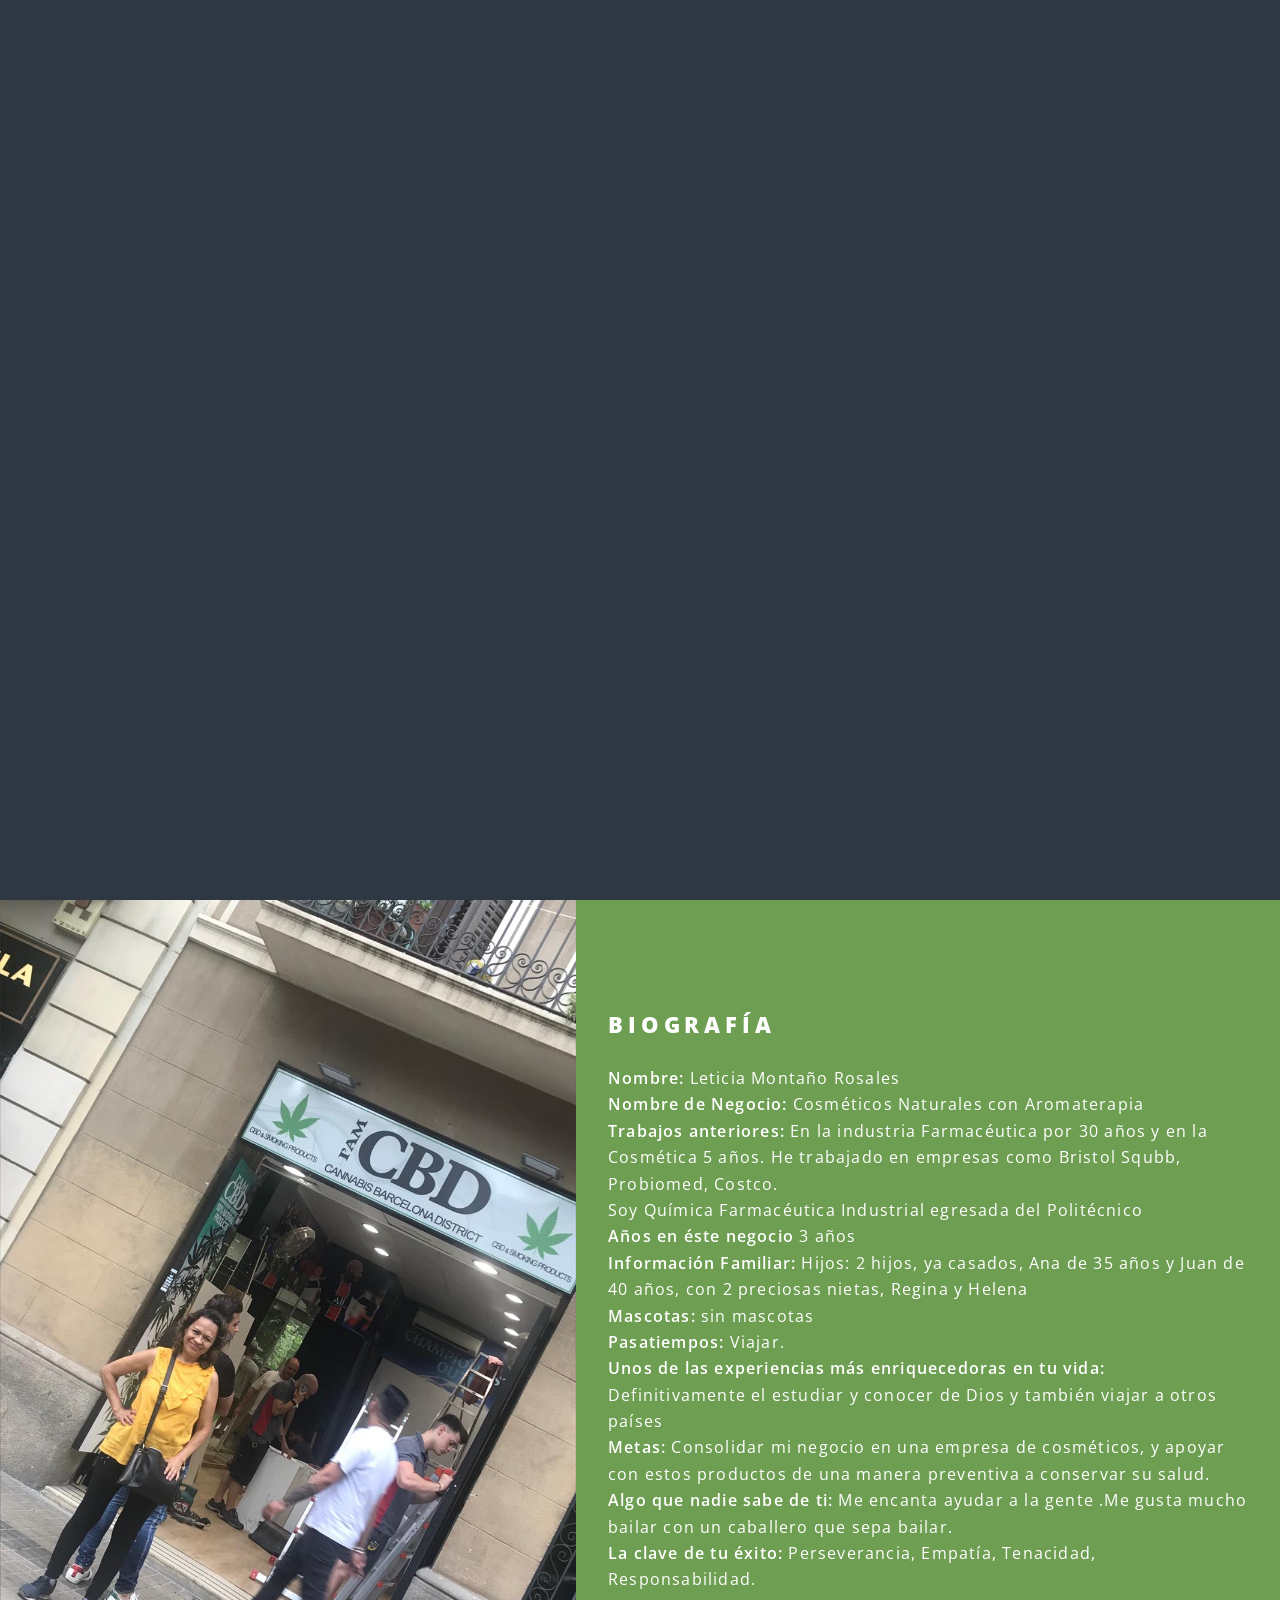
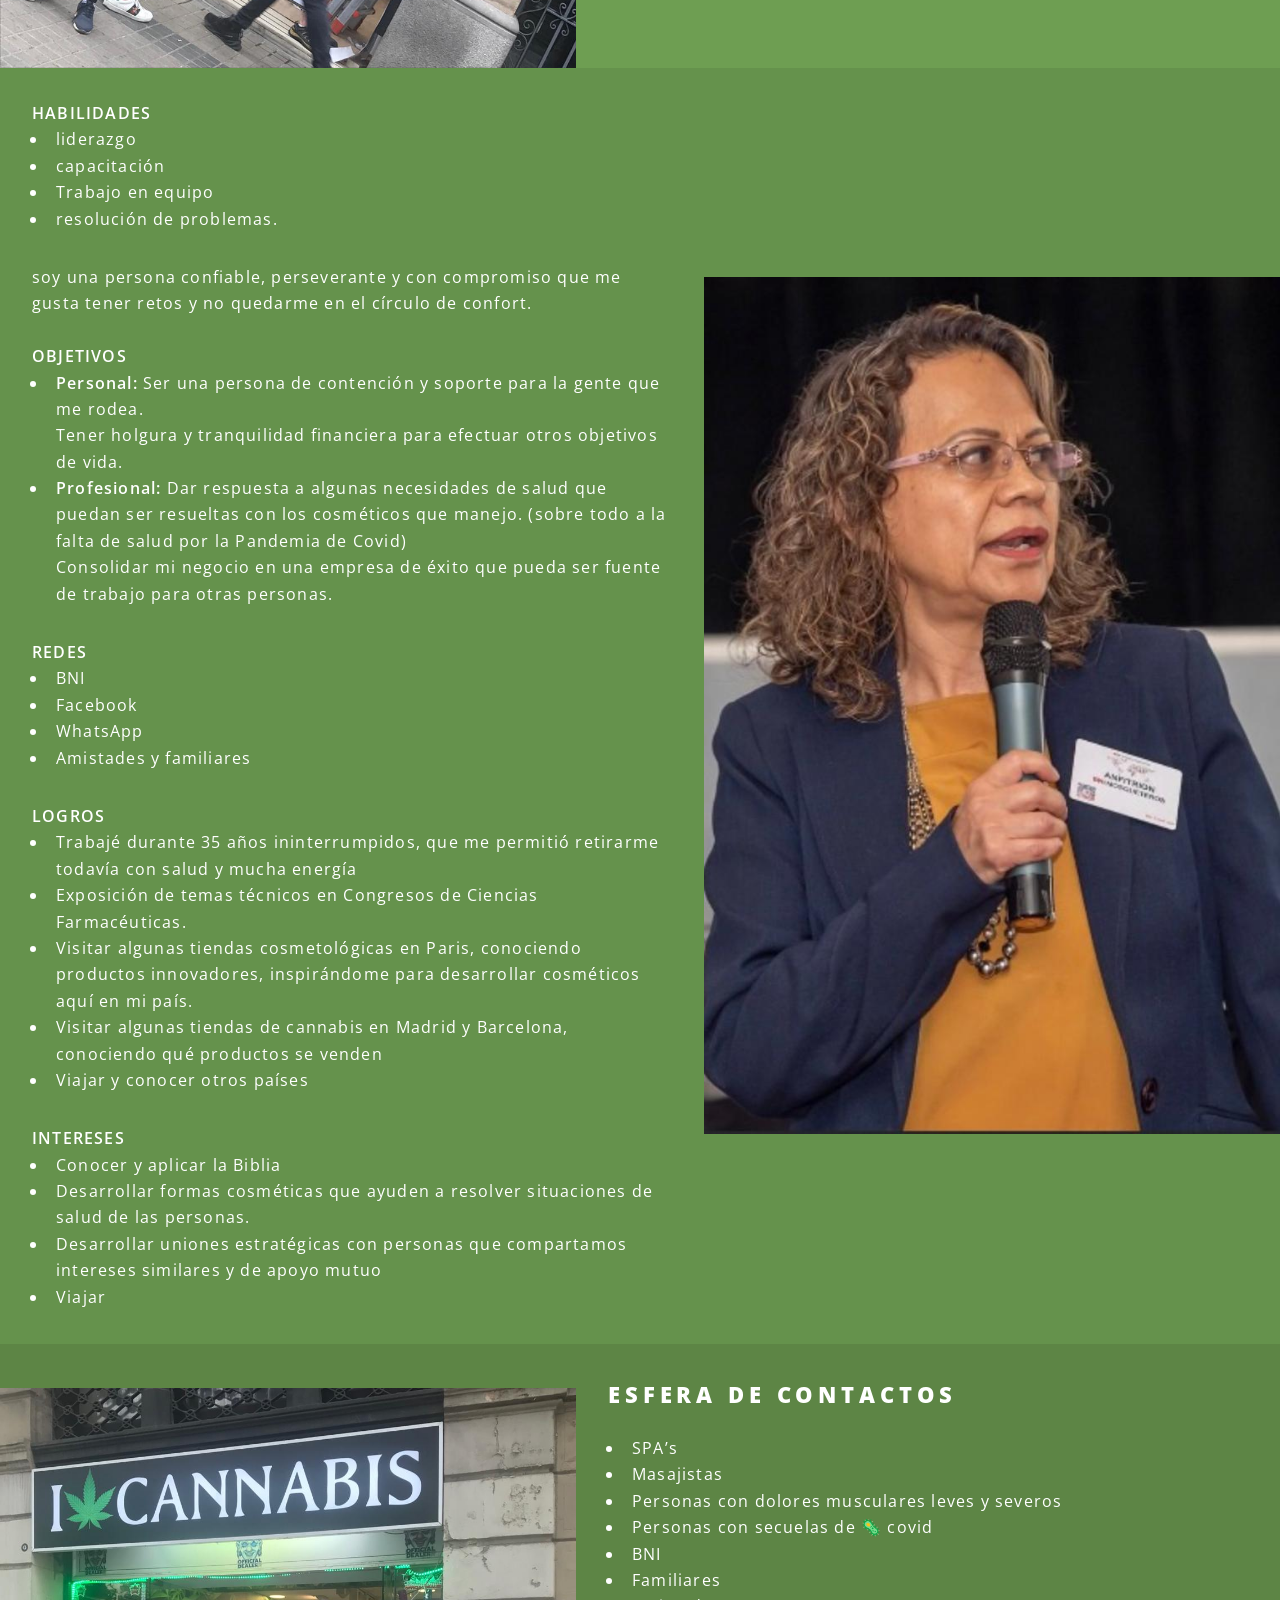
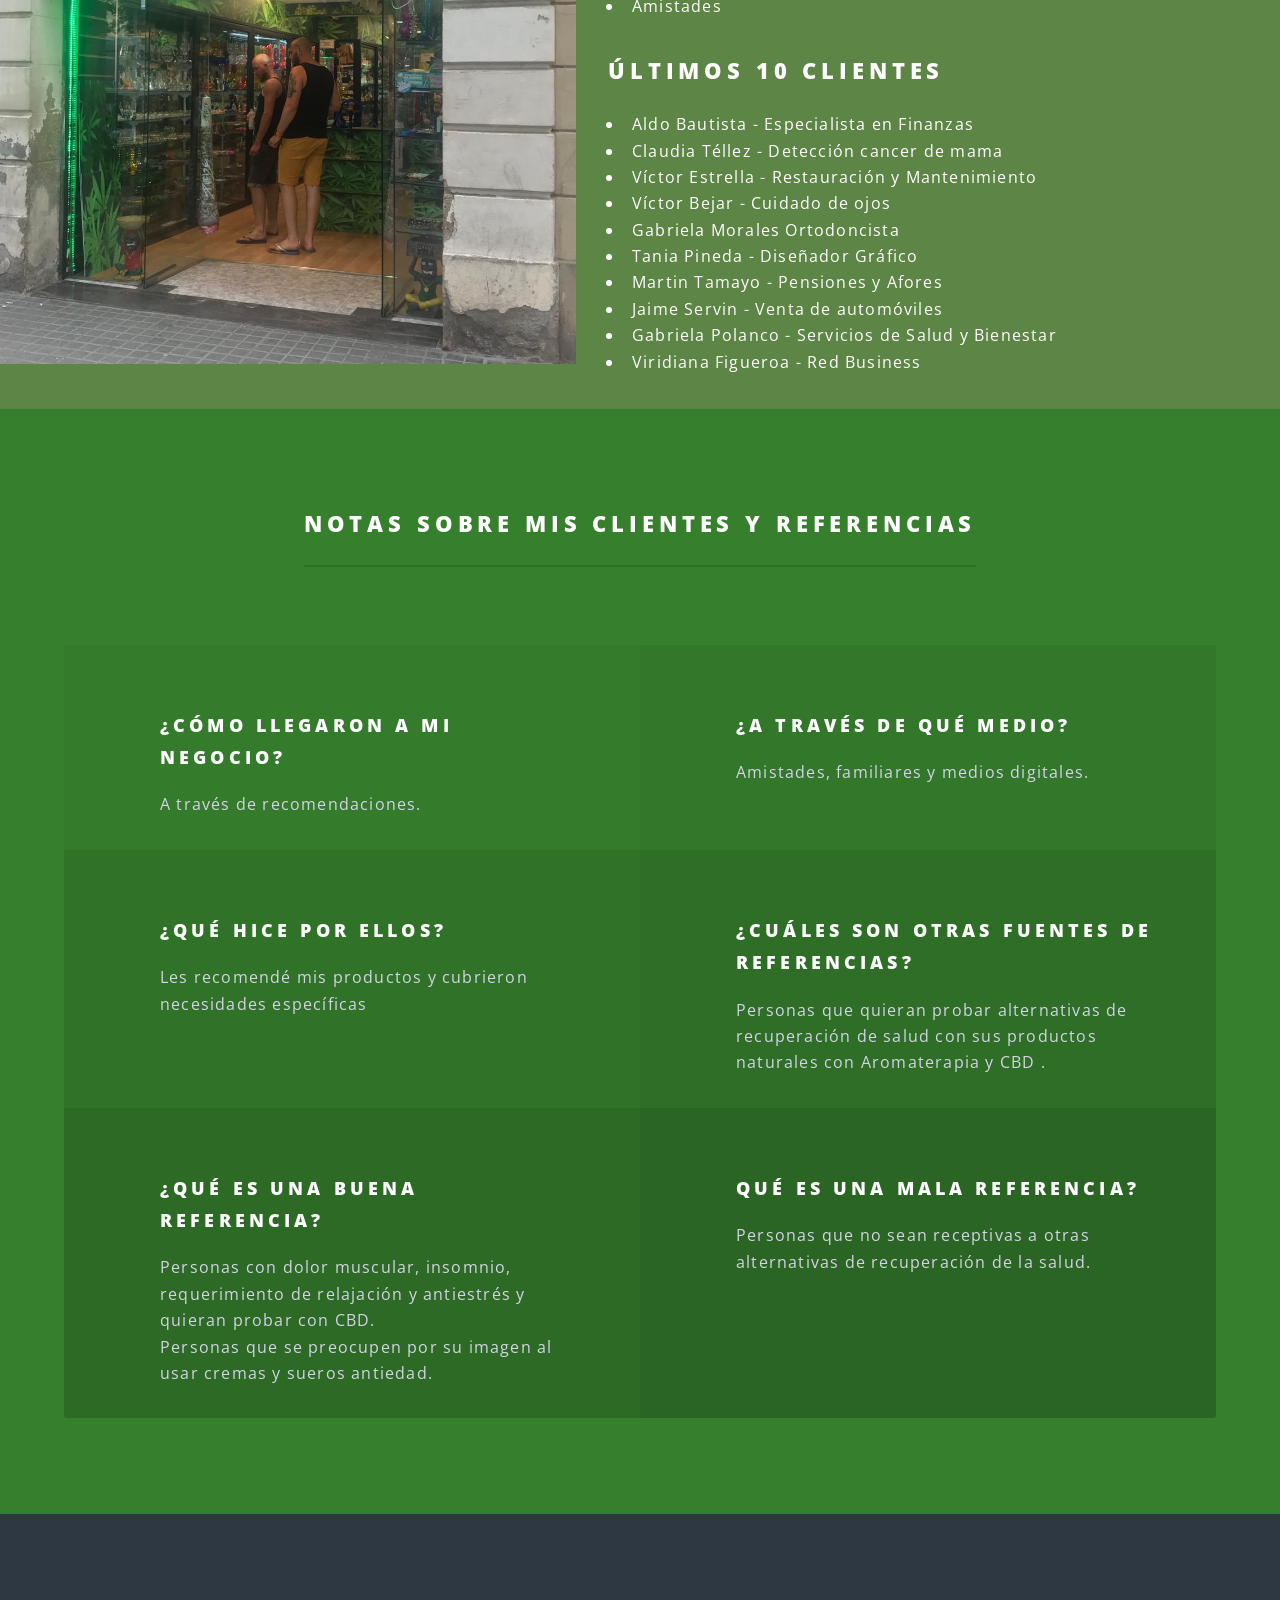
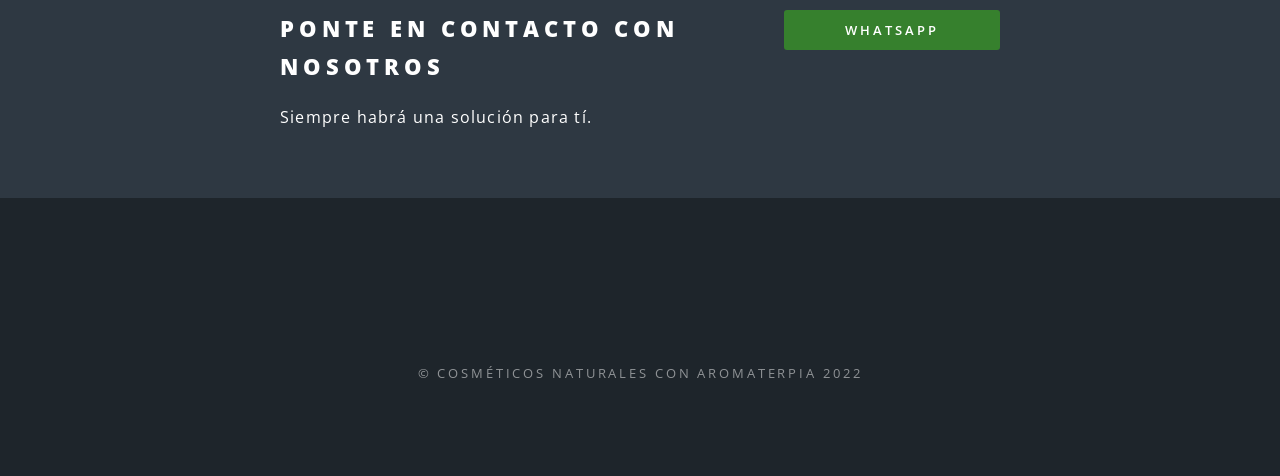
==== commit fb9c5dc8: "oka" ====
--- a/index.html
+++ b/index.html
@@ -5,22 +5,26 @@
 	Free for personal and commercial use under the CCA 3.0 license (html5up.net/license)
 -->
 <html>
-	<head>
-		<title>Lety Montaño</title>
-		<meta charset="utf-8" />
-		<meta name="viewport" content="width=device-width, initial-scale=1, user-scalable=no" />
-		<link rel="stylesheet" href="assets/css/main.css" />
-		<noscript><link rel="stylesheet" href="assets/css/noscript.css" /></noscript>
-	</head>
-	<body class="landing is-preload">
-
-		<!-- Page Wrapper -->
-			<div id="page-wrapper">
-
-				<!-- Header -->
-					<header id="header" class="alt">
-						<h1><a href="index.html">Cosméticos Naturales con Aromaterapia</a></h1>
-					<!---	<nav id="nav">
+
+<head>
+	<title>Lety Montaño</title>
+	<meta charset="utf-8" />
+	<meta name="viewport" content="width=device-width, initial-scale=1, user-scalable=no" />
+	<link rel="stylesheet" href="assets/css/main.css" />
+	<noscript>
+		<link rel="stylesheet" href="assets/css/noscript.css" />
+	</noscript>
+</head>
+
+<body class="landing is-preload">
+
+	<!-- Page Wrapper -->
+	<div id="page-wrapper">
+
+		<!-- Header -->
+		<header id="header" class="alt">
+			<h1><a href="index.html">Cosméticos Naturales con Aromaterapia</a></h1>
+			<!---	<nav id="nav">
 							<ul>
 								<li class="special">
 									<a href="#menu" class="menuToggle"><span>Menu</span></a>
@@ -36,21 +40,21 @@
 								</li>
 							</ul>
 						</nav> -->
-					</header>
-
-				<!-- Banner -->
-					<section id="banner">
-						<div class="inner">
-							<h2>Cosméticos Naturales con Aromaterapia</h2>
-							
-						<!---	<ul class="actions special">
+		</header>
+
+		<!-- Banner -->
+		<section id="banner">
+			<div class="inner">
+				<h2>Cosméticos Naturales con Aromaterapia</h2>
+
+				<!---	<ul class="actions special">
 								<li><a href="#" class="button primary">Activate</a></li>
 							</ul> -->
-						</div>
-						<a href="#one" class="more scrolly">Biografía</a>
-					</section>
-
-				<!-- One 
+			</div>
+			<a href="#one" class="more scrolly">Biografía</a>
+		</section>
+
+		<!-- One 
 					<section id="one" class="wrapper style1 special">
 						<div class="inner">
 							<header class="major">
@@ -61,185 +65,209 @@
 						</div>
 					</section> -->
 
-				<!-- Two -->
-					<section id="one" class="wrapper alt style2">
-						<section class="spotlight">
-							<div class="image"><img src="images/letumontano.jpg" alt="" /></div><div class="content">
-								<h2>Biografía</h2>
-								<p><strong>Nombre:</strong> Leticia Montaño Rosales</p>
-								<p><strong>Nombre de Negocio: </strong> Cosméticos Naturales con Aromaterapia </p>
-								<p><strong>Trabajos anteriores: </strong>  En la industria Farmacéutica por 30 años y en la Cosmética 5 años. He
-								trabajado en empresas como Bristol Squbb, Probiomed, Costco.<br> Soy Química Farmacéutica Industrial egresada del Politécnico</p>
-								<p><strong>Años en éste negocio</strong> 3 años</p>
-								<p><strong>Información Familiar: </strong> Hijos: 2 hijos, ya casados, Ana de 35 años y Juan de 40 años, con 2 preciosas
-								nietas, Regina y Helena </p>
-								<p><strong>Mascotas: </strong> sin mascotas</p>
-								<p><strong>Pasatiempos:</strong> Viajar. </p>
-								<p><strong>Unos de las experiencias más enriquecedoras en tu vida: </strong> Definitivamente el estudiar y conocer de
-								Dios y también viajar a otros países </p>
-								<p><strong>Metas: </strong> Consolidar mi negocio en una empresa de cosméticos, y apoyar con estos productos de una
-								manera preventiva a conservar su salud. </p>
-								<p><strong>Algo que nadie sabe de ti: </strong> pertenezco a una pequeña congregación cristiana, me gusta apoyar a la
-								gente a mí alrededor . Me gusta la capacitación, tanto recibirla como el darla. Trabajo en pro-de la
-								justicia </p>
-								<p><strong>La clave de tu éxito: </strong> El Señor me ciñe de fuerza y hace perfecto mi camino.</p>
-								
-								
-							</div>
-						</section>
-						<section class="spotlight">
-							<div class="image"><img src="images/letymontano.jpg" alt="" /></div><div class="content">
-								
-								<strong>HABILIDADES</strong>
-								<ul>
-									<li>liderazgo</li>
-									<li>capacitación</li>
-									<li>Trabajo en equipo</li>
-									<li>resolución de problemas.</li>
-
-								</ul>
-								soy una persona confiable, perseverante y con compromiso que me gusta tener retos y no quedarme en el círculo de confort.<BR><br>
-								<strong>OBJETIVOS</strong>
-								<ul>
-									<li><strong>Personal: </strong> Ser una persona de contención y soporte para la gente que me rodea. <br> Tener holgura y tranquilidad financiera para efectuar otros objetivos de vida.</li>
-									<li><strong>Profesional: </strong> Dar respuesta a algunas necesidades de salud que puedan ser resueltas con los cosméticos que manejo. (sobre todo a la falta de salud por la Pandemia de Covid) <br> Consolidar mi negocio en una empresa de éxito que pueda ser fuente de trabajo para otras personas.</li>
-								</ul>
-								<strong>REDES</strong>
-								<ul>
-									<li>BNI</li>
-									<li>Facebook</li>
-									<li>WhatsApp</li>
-									<li>Amistades y familiares</li>
-								</ul>
-								<strong>LOGROS</strong>
-								<ul>
-									<li>Trabajé durante 35 años ininterrumpidos,  que me permitió retirarme todavía con salud y mucha energía  </li>
-									<li>Exposición de temas técnicos en Congresos de Ciencias Farmacéuticas. </li>
-									<li>Visitar algunas tiendas cosmetológicas en Paris, conociendo productos innovadores, inspirándome para desarrollar cosméticos aquí en mi país.</li>
-									<li>Visitar algunas tiendas de cannabis en Madrid y Barcelona, conociendo qué productos se venden</li>
-									<li>Viajar y conocer otros países</li>
-								</ul>
-								<strong>INTERESES</strong>
-								<ul>
-									<li>Conocer y aplicar la Biblia</li>
-									<li>Desarrollar formas cosméticas que ayuden a resolver situaciones de salud de las personas.</li>
-									<li>Desarrollar uniones estratégicas con personas que compartamos intereses similares y de apoyo mutuo</li>
-									<li>Viajar </li>
-								</ul>
-
-
-								</div>
-						</section>
-						<section class="spotlight">
-							<div class="image"><img src="images/cannabis.jpeg" alt="" /></div><div class="content">
-								<h2>Esfera de contactos</h2>
-								<ul>
-									<li>SPA’s</li>
-									<li>Masajistas</li>
-									<li>Personas con dolores musculares leves y severos</li>
-									<li>Personas con secuelas de 🦠 covid</li>
-									<li>BNI</li>
-									<li>Familiares</li>
-									<li>Amistades</li>
-									
-								</ul>
-
-								<h2>últimos 10 clientes</h2>
-								<ul>
-							
-									<li>Aldo Bautista - Especialista en Finanzas</li>
-									<li>Claudia Téllez - Repostería fina</li>
-									<li>Eduardo Uribe - Eventos/Banquetes</li>
-									<li>Laura Brito - Seguros de daños</li>
-									<li>Ernesto Coeto Servicio Educativo</li>
-									<li>Angélica Moncayo - Seguro de gastos medicos</li>
-									<li>Ana Cristina Varea -  Desarrollador de aplicaciones</li>
-									<li>Héctor Mariñelarena - Especialistas en leyes </li>
-									<li>Juan Manuel Pérez - Servicios de Contabilidad</li>
-									<li>Lilian Baños - Ortodoncista</li>
-								</ul>
-							</div>
-						</section>
-					</section>
-
-					
-
-
-
-				<!-- Three -->
-					<section id="three" class="wrapper style3 special">
-						<div class="inner">
-							<header class="major">
-								<h2>Notas sobre mis clientes y Referencias</h2>
-								
-							</header>
-							<ul class="features">
-								<li class="icon fa-paper-plane">
-									<h3>¿Cómo llegaron a mi negocio? </h3>
-									<p>A través de recomendaciones.</p>
-								</li>
-								<li class="icon solid fa-laptop">
-									<h3>¿A través de qué medio?</h3>
-									<p>Amistades, familiares y medios digitales.</p>
-								</li>
-								<li class="icon solid fa-flask">
-									<h3>¿Qué hice por ellos?</h3>
-									<p>Les recomendé mis productos y cubrieron necesidades específicas</p> 
-								</li>
-								<li class="icon solid fa-comment">
-									<h3>¿Cuáles son otras fuentes de referencias?</h3>
-									<p>Personas que quieran probar alternativas de recuperación de salud con sus productos naturales con Aromaterapia.</p>
-								</li>
-								<li class="icon fa-heart">
-									<h3>¿Qué es una buena referencia?</h3>
-									<p>Personas con alguna dolencia o que se preocupe por su imagen.</p>
-								</li>
-								<li class="icon fa-flag">
-									<h3>Qué es una mala referencia?</h3>
-									<p>	Personas que no sean receptivas a otras alternativas de recuperación de la salud.</p>
-								</li>
-							</ul>
-						</div>
-					</section>
-
-
-
-				<!-- CTA -->
-					<section id="cta" class="wrapper style4">
-						<div class="inner">
-							<header>
-								<h2>Ponte en contacto con nosotros</h2>
-								<p>Siempre habrá una solución para tí.</p>
-							</header>
-							<ul class="actions stacked">
-								<li><a href="https://wa.me/525529128202" class="button fit primary">WhatsApp</a></li>
-								
-							</ul>
-						</div>
-					</section>
-
-				<!-- Footer -->
-					<footer id="footer">
-						<ul class="icons">
-							
-							<li><a href="https://www.facebook.com/montanesca" target="_blank" class="icon brands fa-facebook-f"><span class="label">Facebook</span></a></li>
-	
-						</ul>
-						<ul class="copyright">
-							<li>&copy; Cosméticos Naturales con Aromaterpia 2022</li>
-						</ul>
-					</footer>
-
+		<!-- Two -->
+		<section id="one" class="wrapper alt style2">
+			<section class="spotlight">
+				<div class="image"><img src="images/letumontano.jpg" alt="" /></div>
+				<div class="content">
+					<h2>Biografía</h2>
+					<p><strong>Nombre:</strong> Leticia Montaño Rosales</p>
+					<p><strong>Nombre de Negocio: </strong> Cosméticos Naturales con Aromaterapia </p>
+					<p><strong>Trabajos anteriores: </strong> En la industria Farmacéutica por 30 años y en la Cosmética
+						5 años. He
+						trabajado en empresas como Bristol Squbb, Probiomed, Costco.<br> Soy Química Farmacéutica
+						Industrial egresada del Politécnico</p>
+					<p><strong>Años en éste negocio</strong> 3 años</p>
+					<p><strong>Información Familiar: </strong> Hijos: 2 hijos, ya casados, Ana de 35 años y Juan de 40
+						años, con 2 preciosas
+						nietas, Regina y Helena </p>
+					<p><strong>Mascotas: </strong> sin mascotas</p>
+					<p><strong>Pasatiempos:</strong> Viajar. </p>
+					<p><strong>Unos de las experiencias más enriquecedoras en tu vida: </strong> Definitivamente el
+						estudiar y conocer de
+						Dios y también viajar a otros países </p>
+					<p><strong>Metas: </strong> Consolidar mi negocio en una empresa de cosméticos, y apoyar con estos
+						productos de una
+						manera preventiva a conservar su salud. </p>
+					<p><strong>Algo que nadie sabe de ti: </strong>Me encanta ayudar a la gente
+						.Me gusta mucho bailar con un caballero que sepa bailar. </p>
+					<p><strong>La clave de tu éxito: </strong> Perseverancia, Empatía, Tenacidad, Responsabilidad.</p>
+
+
+				</div>
+			</section>
+			<section class="spotlight">
+				<div class="image"><img src="images/letymontano.jpg" alt="" /></div>
+				<div class="content">
+
+					<strong>HABILIDADES</strong>
+					<ul>
+						<li>liderazgo</li>
+						<li>capacitación</li>
+						<li>Trabajo en equipo</li>
+						<li>resolución de problemas.</li>
+
+					</ul>
+					soy una persona confiable, perseverante y con compromiso que me gusta tener retos y no quedarme en
+					el círculo de confort.<BR><br>
+					<strong>OBJETIVOS</strong>
+					<ul>
+						<li><strong>Personal: </strong> Ser una persona de contención y soporte para la gente que me
+							rodea. <br> Tener holgura y tranquilidad financiera para efectuar otros objetivos de vida.
+						</li>
+						<li><strong>Profesional: </strong> Dar respuesta a algunas necesidades de salud que puedan ser
+							resueltas con los cosméticos que manejo. (sobre todo a la falta de salud por la Pandemia de
+							Covid) <br> Consolidar mi negocio en una empresa de éxito que pueda ser fuente de trabajo
+							para otras personas.</li>
+					</ul>
+					<strong>REDES</strong>
+					<ul>
+						<li>BNI</li>
+						<li>Facebook</li>
+						<li>WhatsApp</li>
+						<li>Amistades y familiares</li>
+					</ul>
+					<strong>LOGROS</strong>
+					<ul>
+						<li>Trabajé durante 35 años ininterrumpidos, que me permitió retirarme todavía con salud y mucha
+							energía </li>
+						<li>Exposición de temas técnicos en Congresos de Ciencias Farmacéuticas. </li>
+						<li>Visitar algunas tiendas cosmetológicas en Paris, conociendo productos innovadores,
+							inspirándome para desarrollar cosméticos aquí en mi país.</li>
+						<li>Visitar algunas tiendas de cannabis en Madrid y Barcelona, conociendo qué productos se
+							venden</li>
+						<li>Viajar y conocer otros países</li>
+					</ul>
+					<strong>INTERESES</strong>
+					<ul>
+						<li>Conocer y aplicar la Biblia</li>
+						<li>Desarrollar formas cosméticas que ayuden a resolver situaciones de salud de las personas.
+						</li>
+						<li>Desarrollar uniones estratégicas con personas que compartamos intereses similares y de apoyo
+							mutuo</li>
+						<li>Viajar </li>
+					</ul>
+
+
+				</div>
+			</section>
+			<section class="spotlight">
+				<div class="image"><img src="images/cannabis.jpeg" alt="" /></div>
+				<div class="content">
+					<h2>Esfera de contactos</h2>
+					<ul>
+						<li>SPA’s</li>
+						<li>Masajistas</li>
+						<li>Personas con dolores musculares leves y severos</li>
+						<li>Personas con secuelas de 🦠 covid</li>
+						<li>BNI</li>
+						<li>Familiares</li>
+						<li>Amistades</li>
+
+					</ul>
+
+					<h2>últimos 10 clientes</h2>
+					<ul>
+
+						<li>Aldo Bautista - Especialista en Finanzas</li>
+						<li>Claudia Téllez - Detección cancer de mama </li>
+						<li>Víctor Estrella - Restauración y Mantenimiento</li>
+						<li>Víctor Bejar - Cuidado de ojos </li>
+						<li>Gabriela Morales Ortodoncista </li>
+						<li>Tania Pineda - Diseñador Gráfico</li>
+						<li>Martin Tamayo - Pensiones y Afores</li>
+						<li>Jaime Servin - Venta de automóviles </li>
+						<li>Gabriela Polanco - Servicios de Salud y Bienestar</li>
+						<li>Viridiana Figueroa - Red Business</li>
+					</ul>
+				</div>
+			</section>
+		</section>
+
+
+
+
+
+		<!-- Three -->
+		<section id="three" class="wrapper style3 special">
+			<div class="inner">
+				<header class="major">
+					<h2>Notas sobre mis clientes y Referencias</h2>
+
+				</header>
+				<ul class="features">
+					<li class="icon fa-paper-plane">
+						<h3>¿Cómo llegaron a mi negocio? </h3>
+						<p>A través de recomendaciones.</p>
+					</li>
+					<li class="icon solid fa-laptop">
+						<h3>¿A través de qué medio?</h3>
+						<p>Amistades, familiares y medios digitales.</p>
+					</li>
+					<li class="icon solid fa-flask">
+						<h3>¿Qué hice por ellos?</h3>
+						<p>Les recomendé mis productos y cubrieron necesidades específicas</p>
+					</li>
+					<li class="icon solid fa-comment">
+						<h3>¿Cuáles son otras fuentes de referencias?</h3>
+						<p>Personas que quieran probar alternativas de recuperación de salud con sus productos naturales
+							con Aromaterapia y CBD .</p>
+					</li>
+					<li class="icon fa-heart">
+						<h3>¿Qué es una buena referencia?</h3>
+						<p>Personas con dolor muscular, insomnio, requerimiento de relajación y antiestrés y quieran
+							probar con CBD.
+						</p>
+						<p>Personas que se preocupen por su imagen al usar cremas y sueros antiedad.</p>
+					</li>
+					<li class="icon fa-flag">
+						<h3>Qué es una mala referencia?</h3>
+						<p> Personas que no sean receptivas a otras alternativas de recuperación de la salud.</p>
+					</li>
+				</ul>
 			</div>
-
-		<!-- Scripts -->
-			<script src="assets/js/jquery.min.js"></script>
-			<script src="assets/js/jquery.scrollex.min.js"></script>
-			<script src="assets/js/jquery.scrolly.min.js"></script>
-			<script src="assets/js/browser.min.js"></script>
-			<script src="assets/js/breakpoints.min.js"></script>
-			<script src="assets/js/util.js"></script>
-			<script src="assets/js/main.js"></script>
-
-	</body>
+		</section>
+
+
+
+		<!-- CTA -->
+		<section id="cta" class="wrapper style4">
+			<div class="inner">
+				<header>
+					<h2>Ponte en contacto con nosotros</h2>
+					<p>Siempre habrá una solución para tí.</p>
+				</header>
+				<ul class="actions stacked">
+					<li><a href="https://wa.me/525529128202" class="button fit primary">WhatsApp</a></li>
+
+				</ul>
+			</div>
+		</section>
+
+		<!-- Footer -->
+		<footer id="footer">
+			<ul class="icons">
+
+				<li><a href="https://www.facebook.com/montanesca" target="_blank"
+						class="icon brands fa-facebook-f"><span class="label">Facebook</span></a></li>
+
+			</ul>
+			<ul class="copyright">
+				<li>&copy; Cosméticos Naturales con Aromaterpia 2022</li>
+			</ul>
+		</footer>
+
+	</div>
+
+	<!-- Scripts -->
+	<script src="assets/js/jquery.min.js"></script>
+	<script src="assets/js/jquery.scrollex.min.js"></script>
+	<script src="assets/js/jquery.scrolly.min.js"></script>
+	<script src="assets/js/browser.min.js"></script>
+	<script src="assets/js/breakpoints.min.js"></script>
+	<script src="assets/js/util.js"></script>
+	<script src="assets/js/main.js"></script>
+
+</body>
+
 </html>
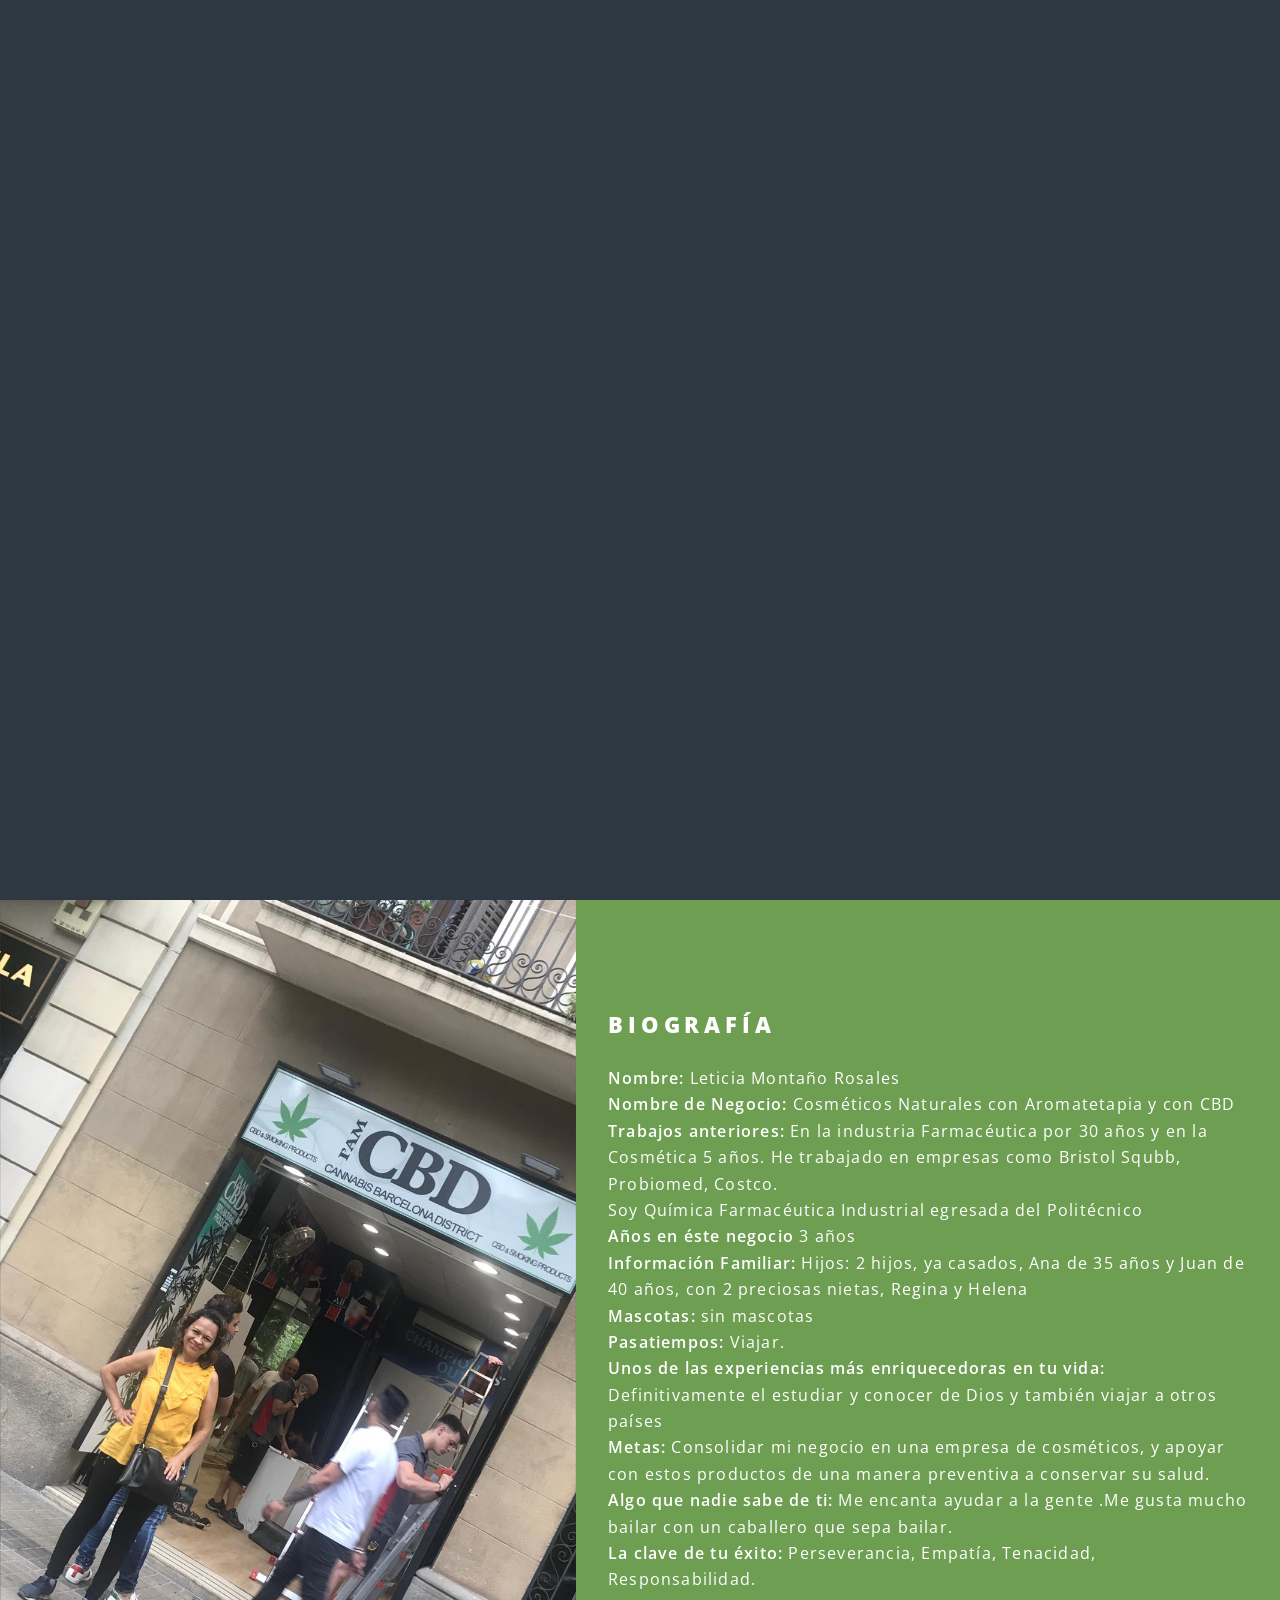
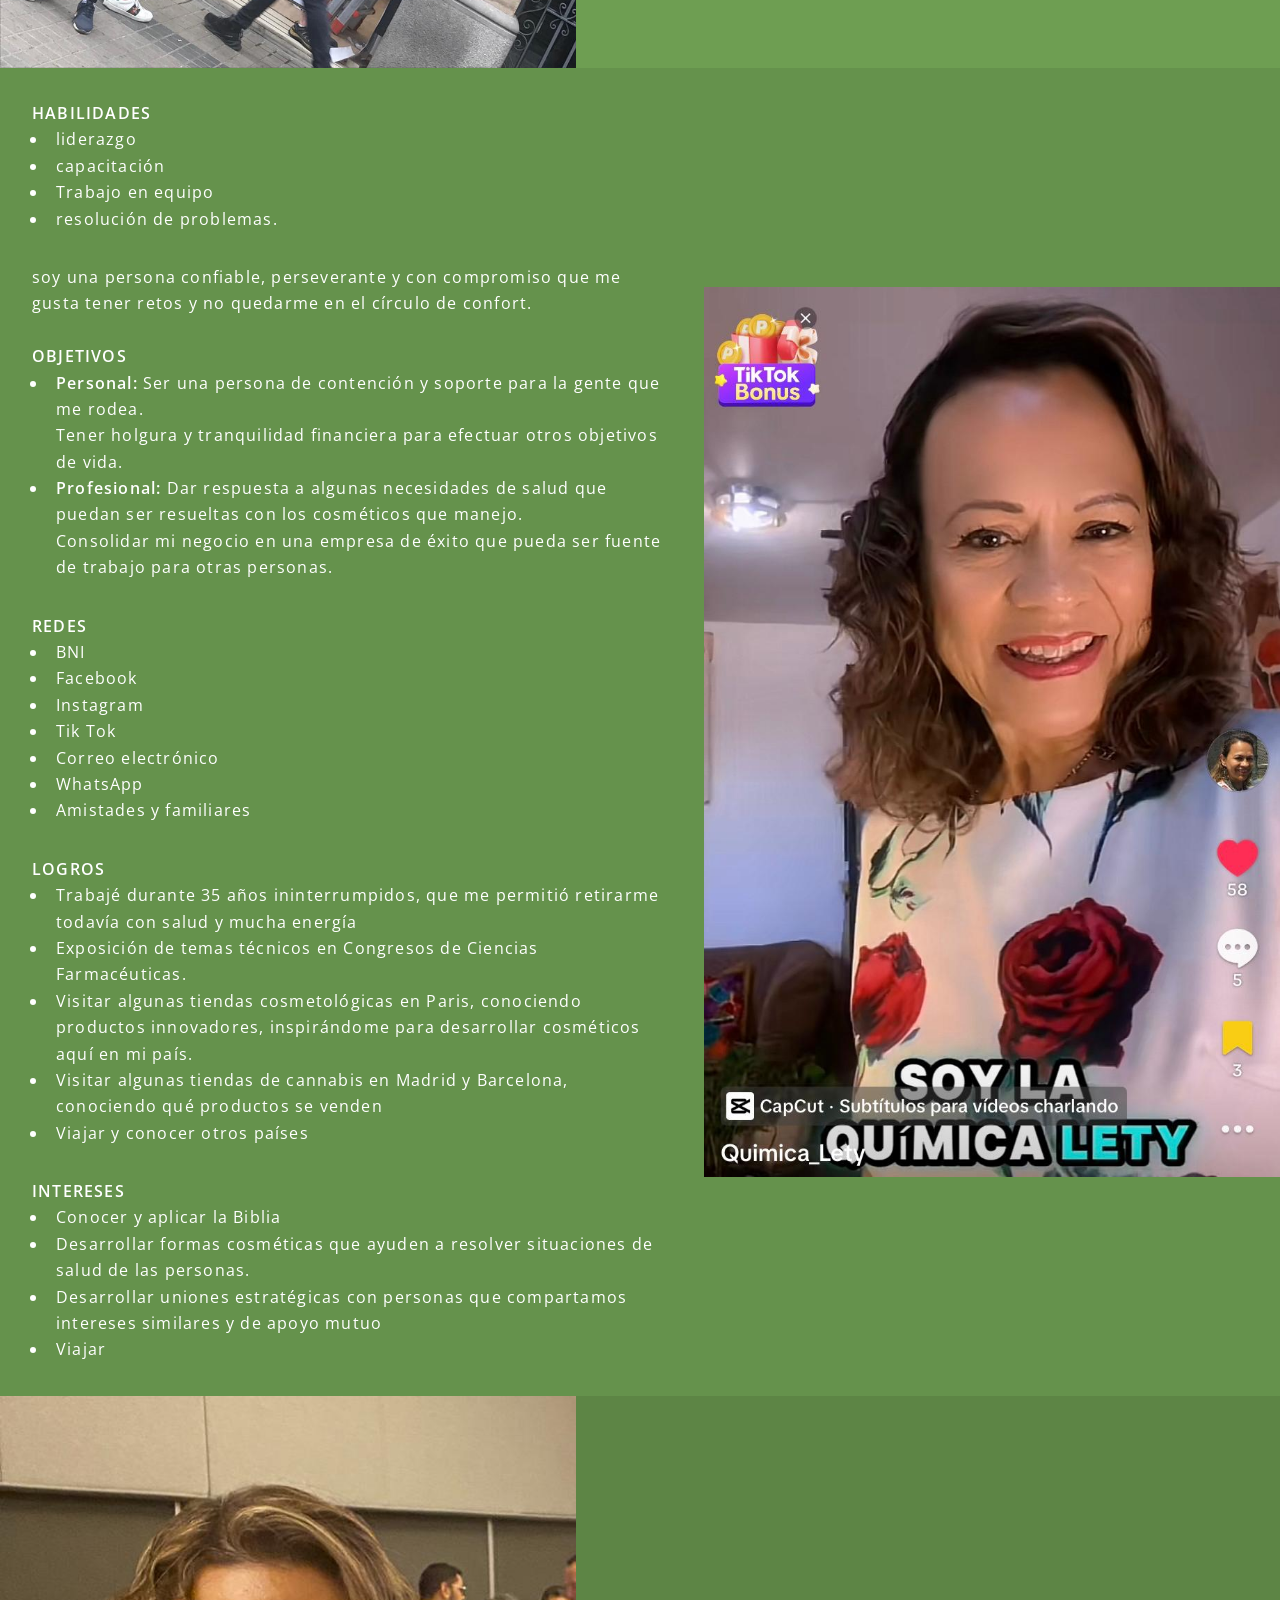
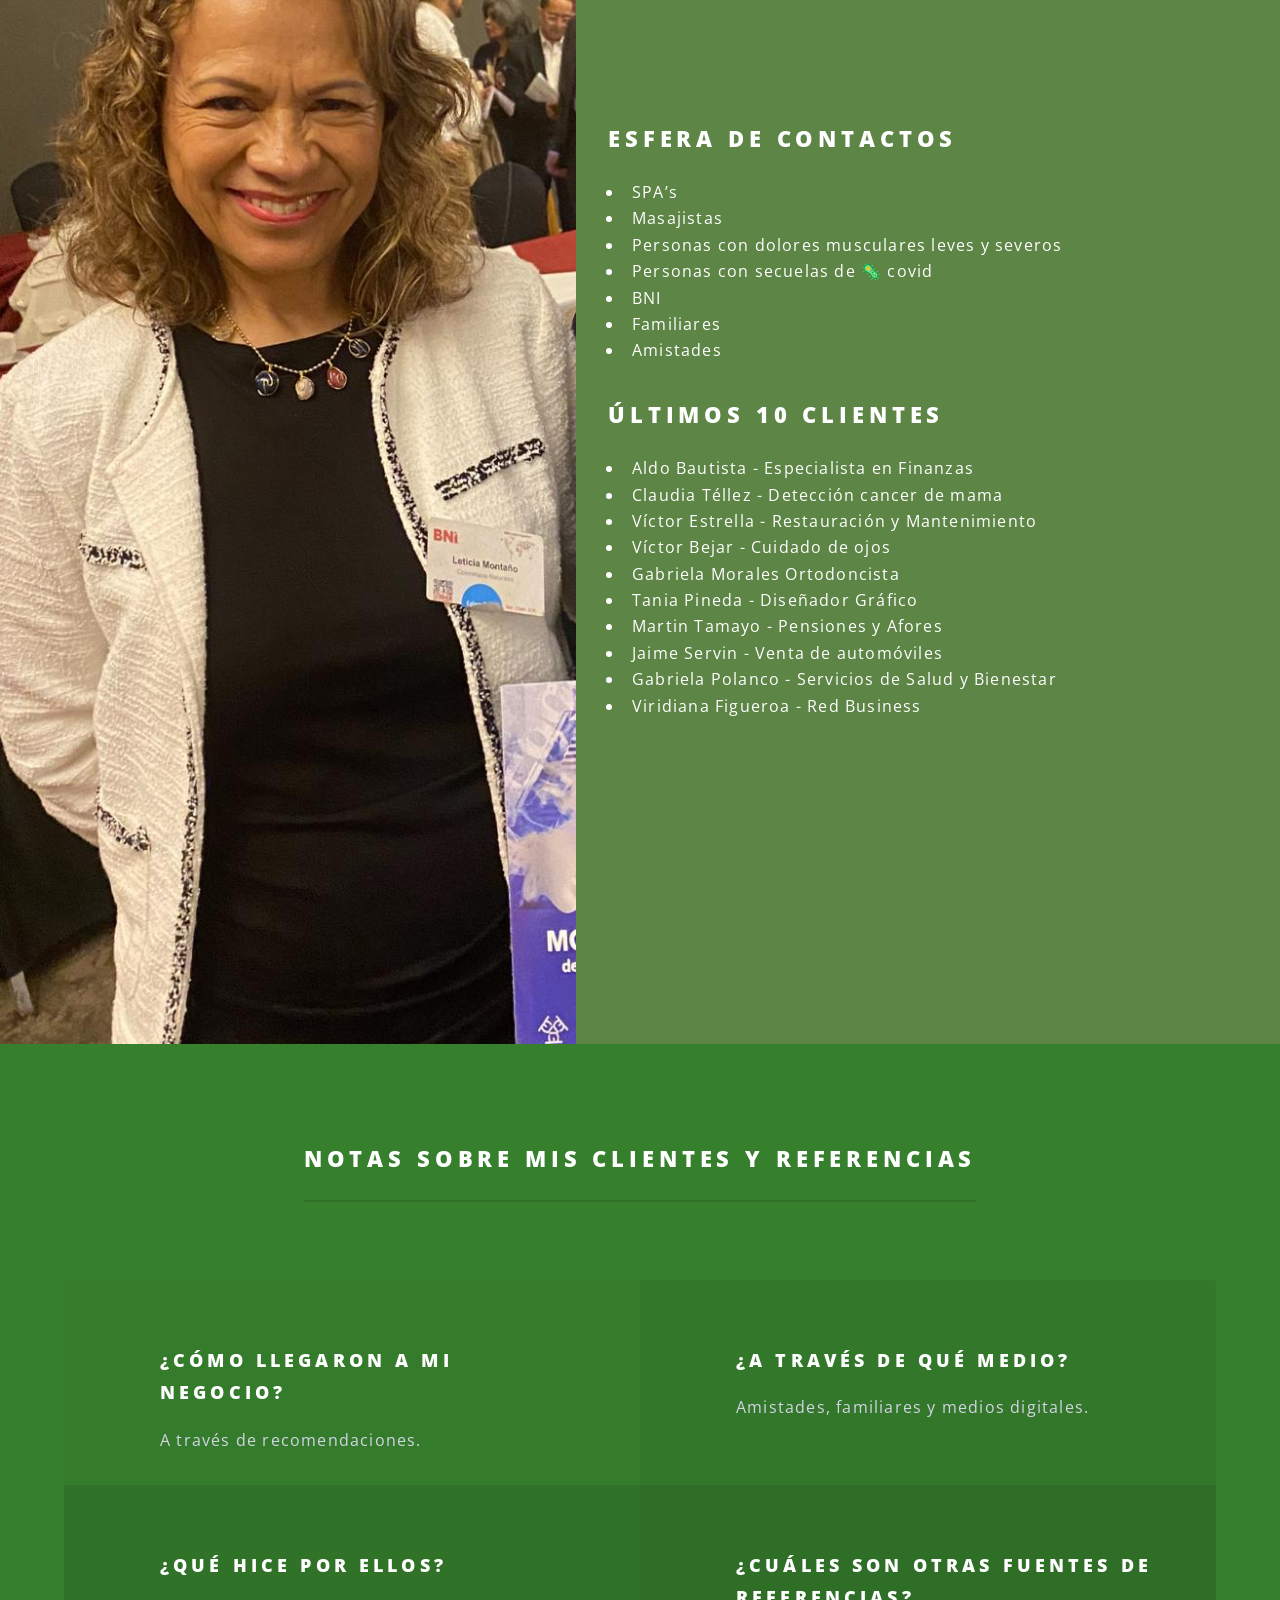
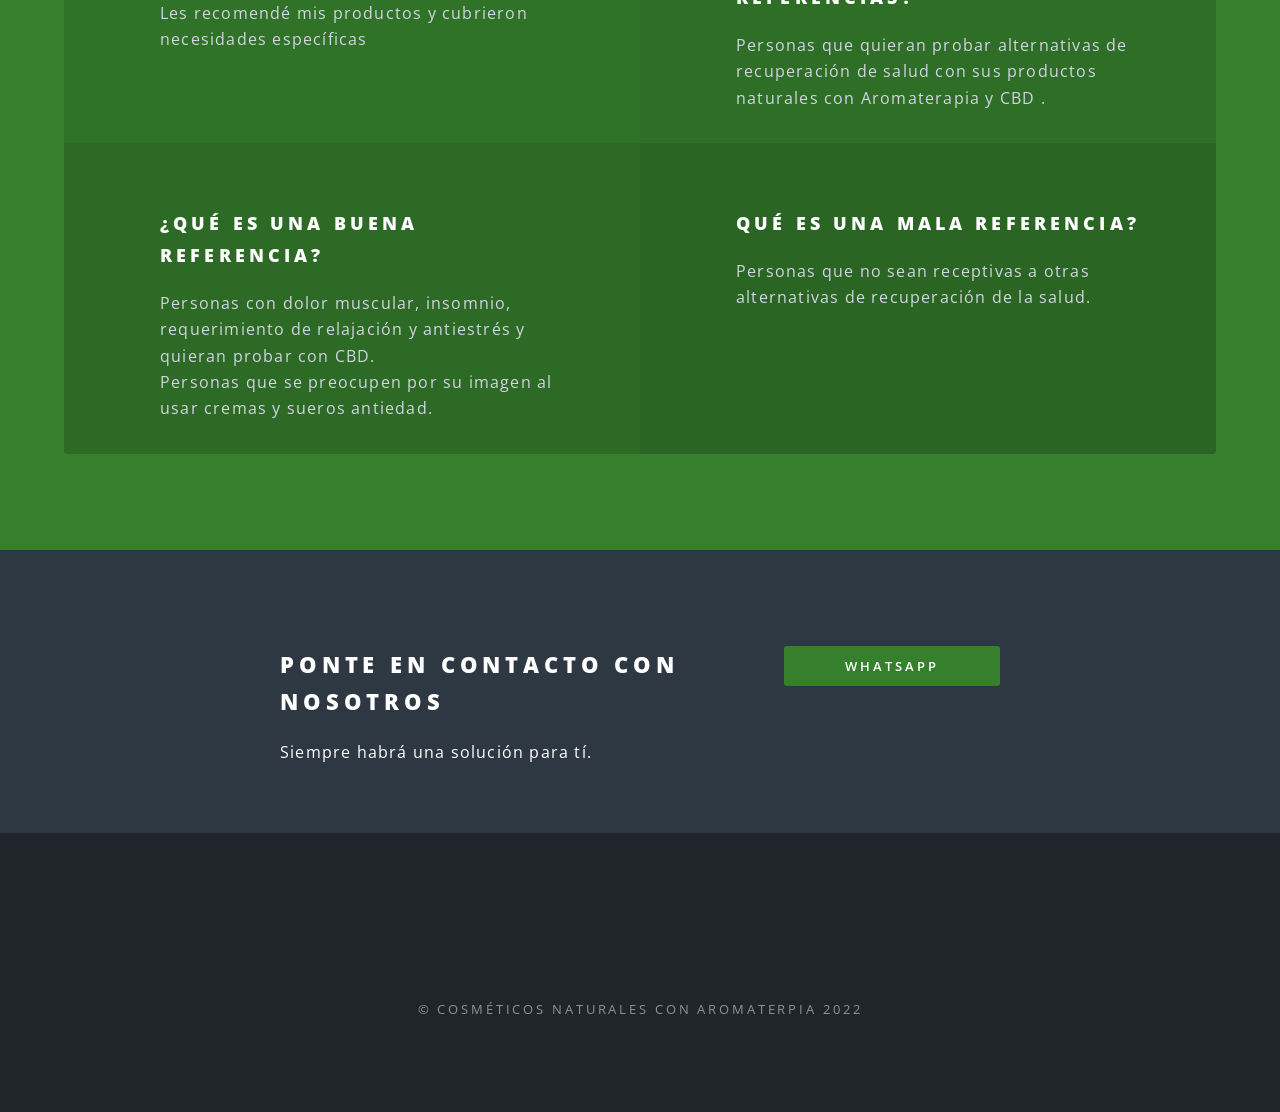
==== commit a7f15add: "cambios" ====
--- a/index.html
+++ b/index.html
@@ -72,7 +72,7 @@
 				<div class="content">
 					<h2>Biografía</h2>
 					<p><strong>Nombre:</strong> Leticia Montaño Rosales</p>
-					<p><strong>Nombre de Negocio: </strong> Cosméticos Naturales con Aromaterapia </p>
+					<p><strong>Nombre de Negocio: </strong> Cosméticos Naturales con Aromatetapia y con CBD </p>
 					<p><strong>Trabajos anteriores: </strong> En la industria Farmacéutica por 30 años y en la Cosmética
 						5 años. He
 						trabajado en empresas como Bristol Squbb, Probiomed, Costco.<br> Soy Química Farmacéutica
@@ -97,7 +97,7 @@
 				</div>
 			</section>
 			<section class="spotlight">
-				<div class="image"><img src="images/letymontano.jpg" alt="" /></div>
+				<div class="image"><img src="images/leticia11.jpeg" alt="" /></div>
 				<div class="content">
 
 					<strong>HABILIDADES</strong>
@@ -116,14 +116,16 @@
 							rodea. <br> Tener holgura y tranquilidad financiera para efectuar otros objetivos de vida.
 						</li>
 						<li><strong>Profesional: </strong> Dar respuesta a algunas necesidades de salud que puedan ser
-							resueltas con los cosméticos que manejo. (sobre todo a la falta de salud por la Pandemia de
-							Covid) <br> Consolidar mi negocio en una empresa de éxito que pueda ser fuente de trabajo
+							resueltas con los cosméticos que manejo. <br> Consolidar mi negocio en una empresa de éxito que pueda ser fuente de trabajo
 							para otras personas.</li>
 					</ul>
 					<strong>REDES</strong>
 					<ul>
 						<li>BNI</li>
 						<li>Facebook</li>
+						<li>Instagram</li>
+						<li>Tik Tok</li>
+						<li>Correo electrónico</li>
 						<li>WhatsApp</li>
 						<li>Amistades y familiares</li>
 					</ul>
@@ -152,7 +154,7 @@
 				</div>
 			</section>
 			<section class="spotlight">
-				<div class="image"><img src="images/cannabis.jpeg" alt="" /></div>
+				<div class="image"><img src="images/leticia12.jpeg" alt="" /></div>
 				<div class="content">
 					<h2>Esfera de contactos</h2>
 					<ul>
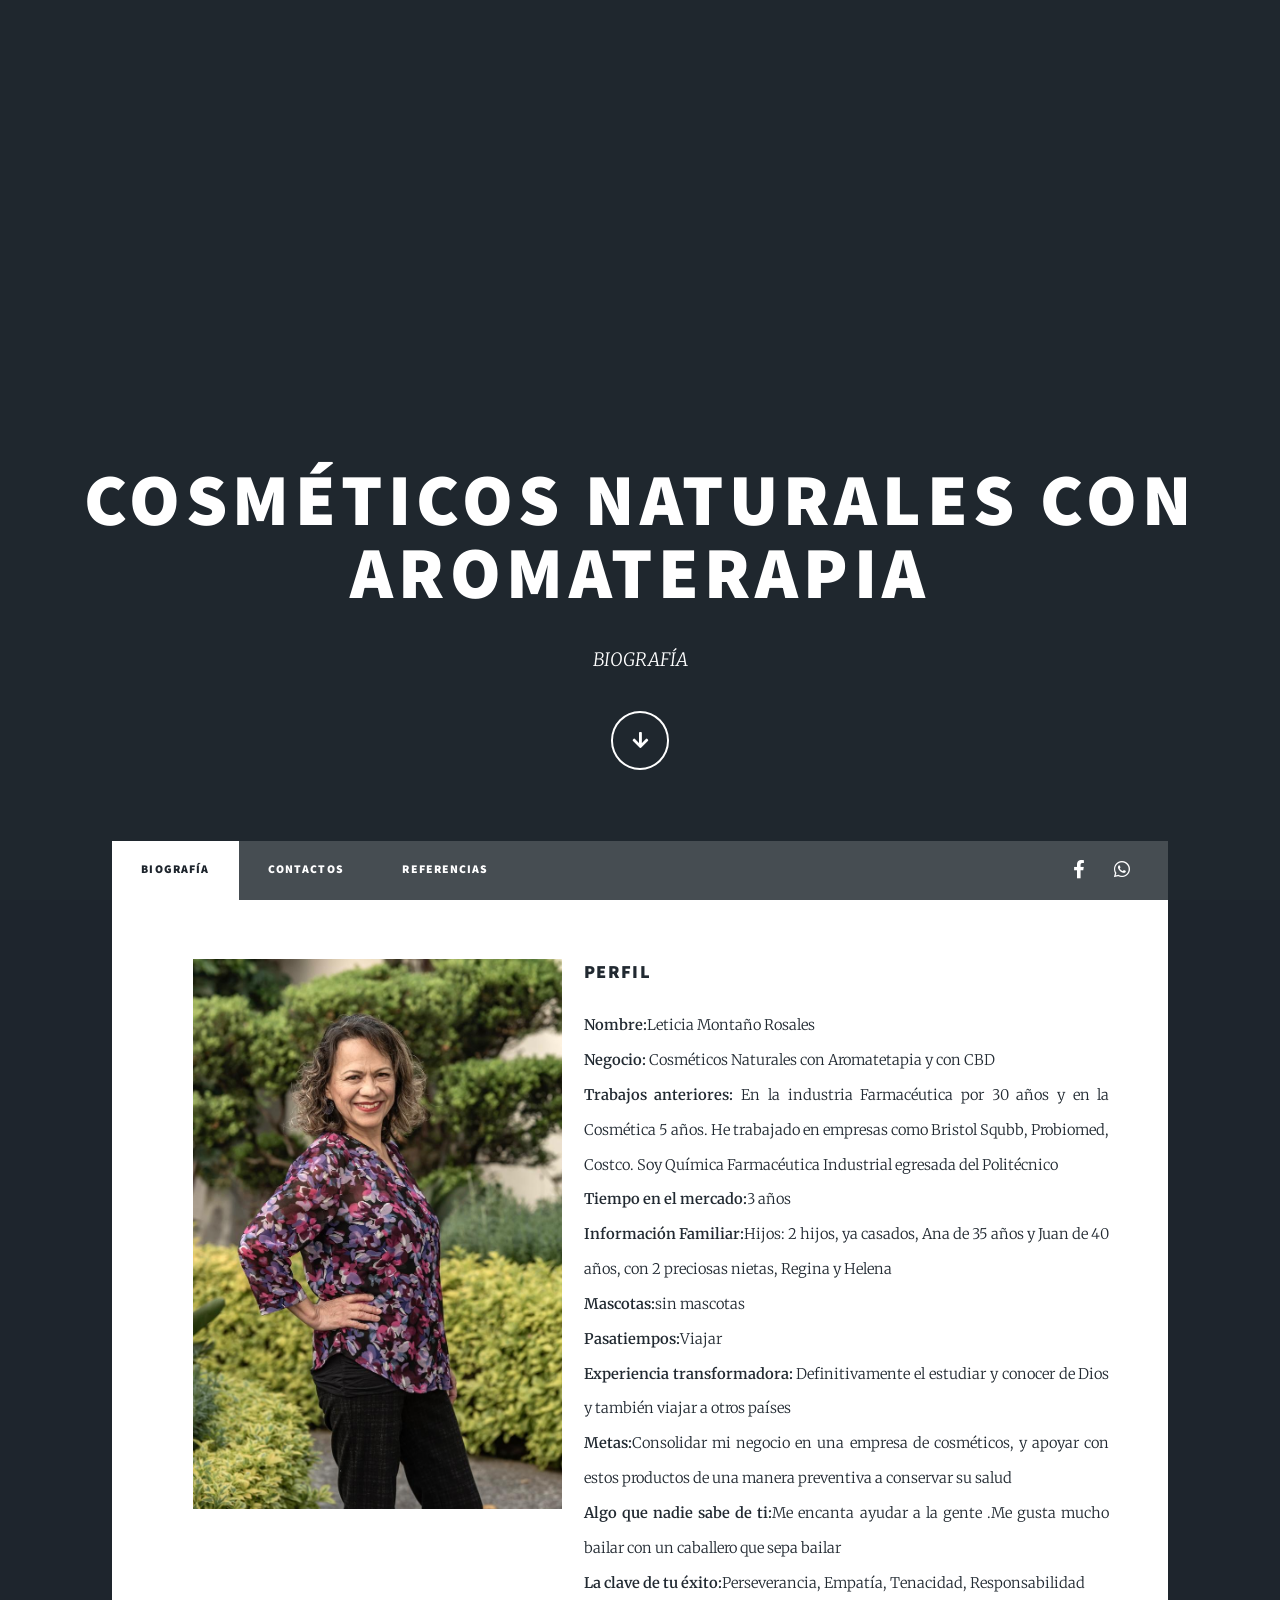
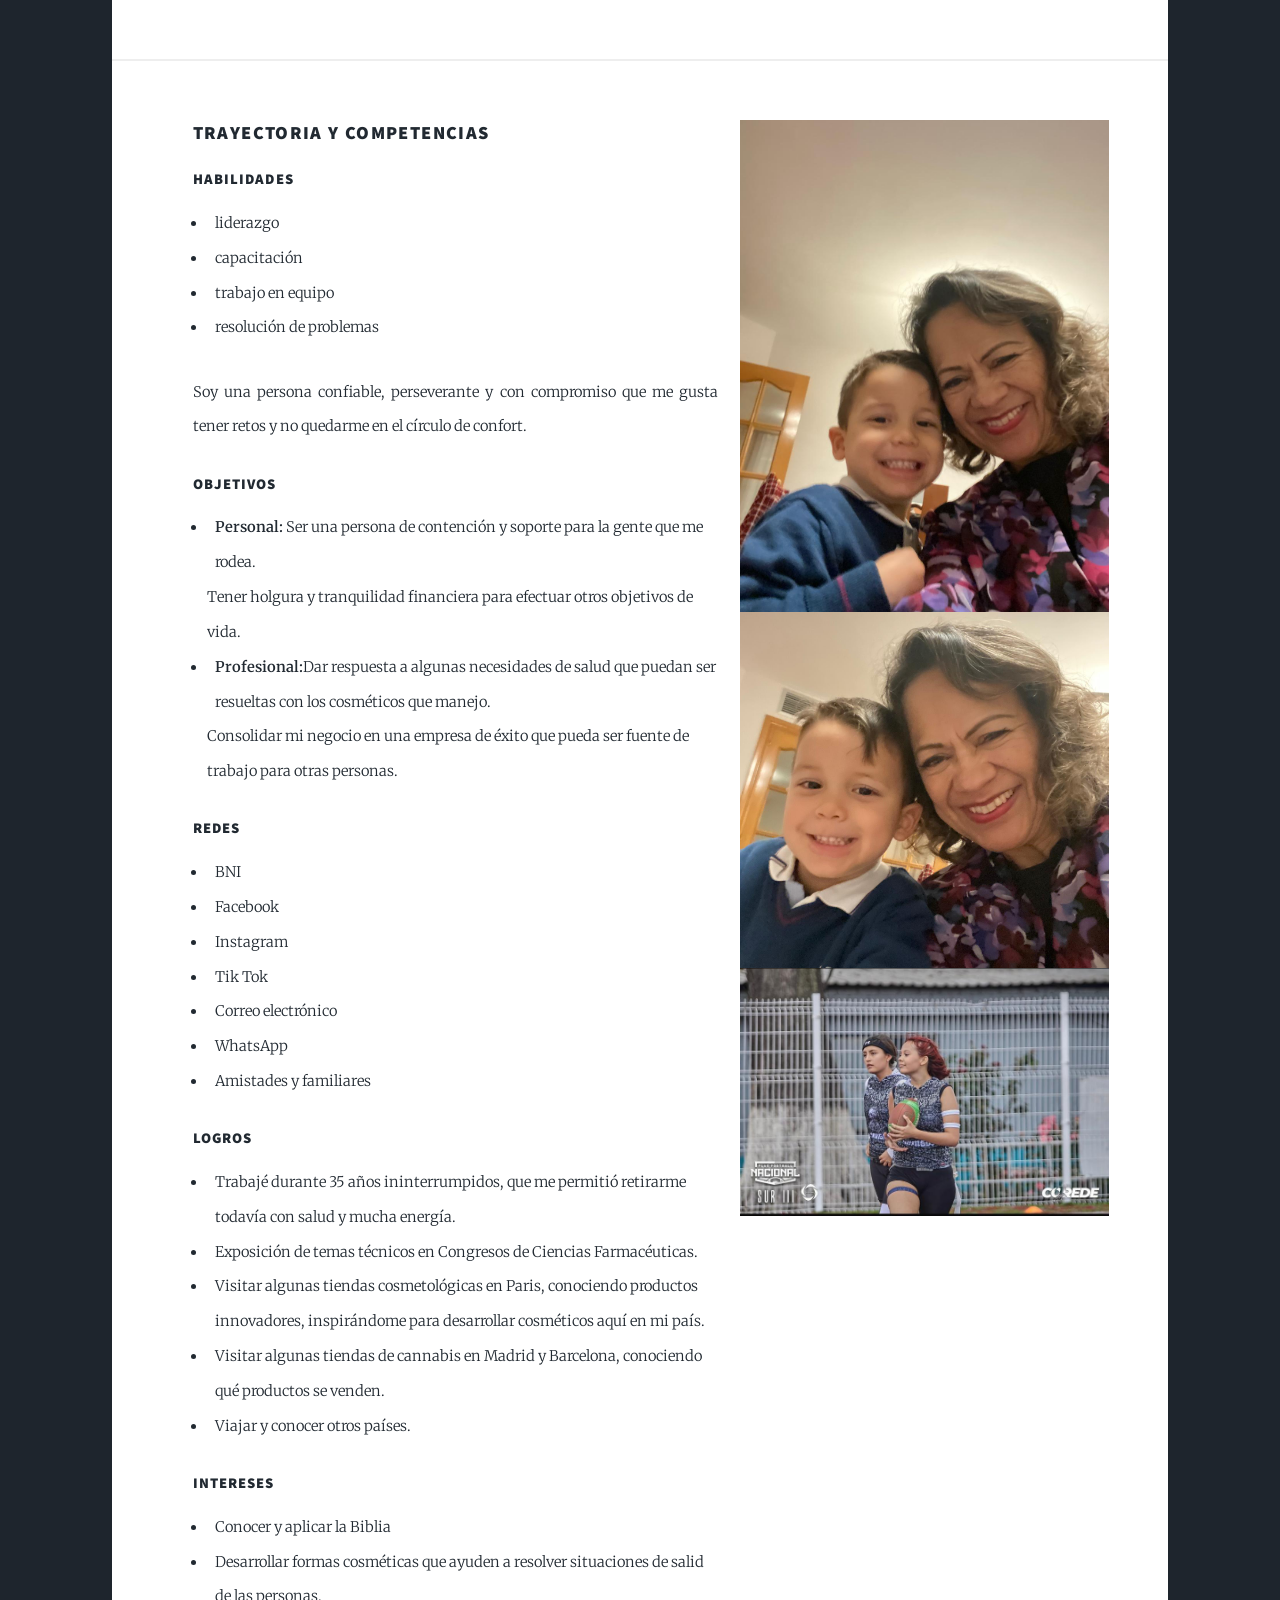
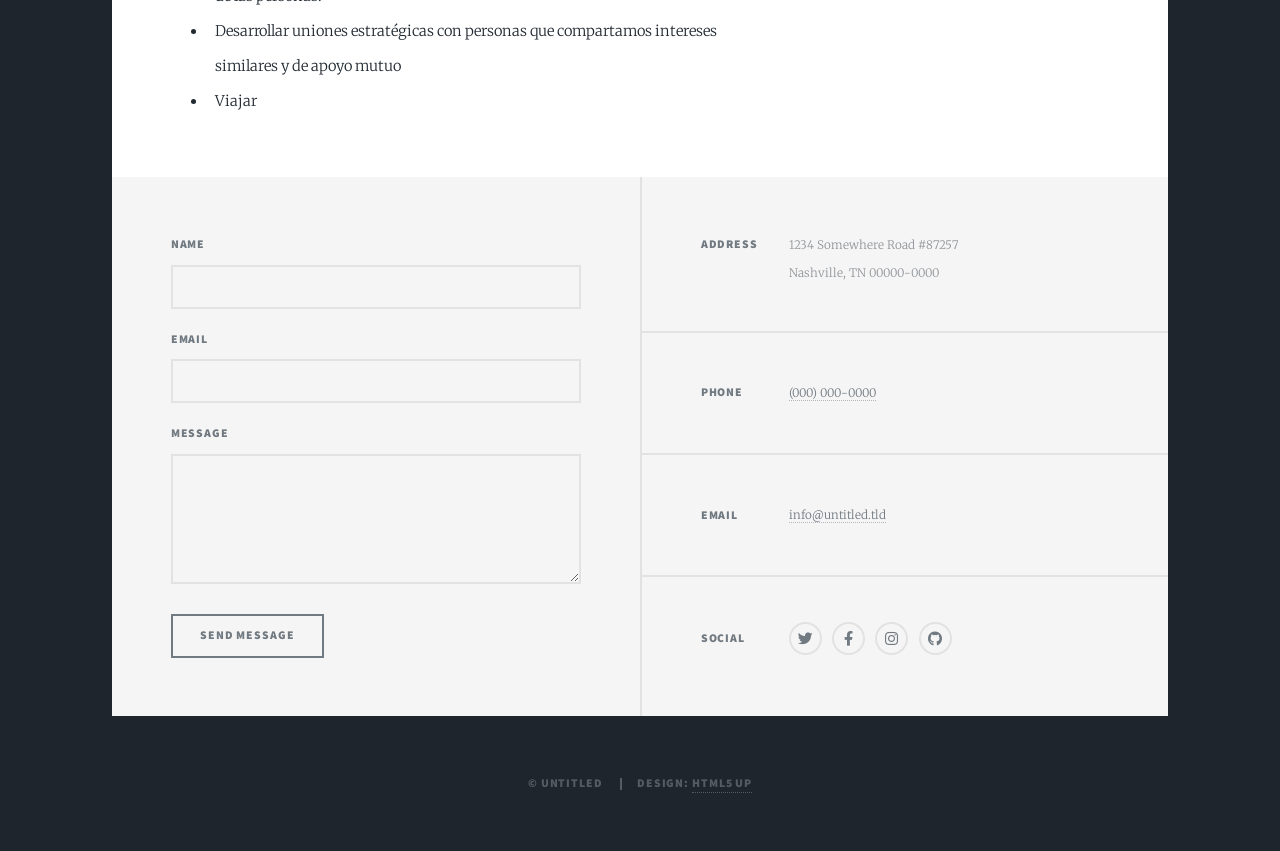
==== commit ebdf29bf: "actualizacion" ====
--- a/index.html
+++ b/index.html
@@ -1,6 +1,6 @@
 <!DOCTYPE HTML>
 <!--
-	Spectral by HTML5 UP
+	Massively by HTML5 UP
 	html5up.net | @ajlkn
 	Free for personal and commercial use under the CCA 3.0 license (html5up.net/license)
 -->
@@ -16,110 +16,99 @@
 	</noscript>
 </head>
 
-<body class="landing is-preload">
-
-	<!-- Page Wrapper -->
-	<div id="page-wrapper">
+<body class="is-preload">
+
+	<!-- Wrapper -->
+	<div id="wrapper" class="fade-in">
+
+		<!-- Intro -->
+		<div id="intro">
+
+			<h1>cosméticos naturales con aromaterapia</h1>
+
+			<p>BIOGRAFÍA</p>
+			<ul class="actions">
+				<li><a href="#header" class="button icon solid solo fa-arrow-down scrolly">Continue</a></li>
+			</ul>
+		</div>
 
 		<!-- Header -->
-		<header id="header" class="alt">
-			<h1><a href="index.html">Cosméticos Naturales con Aromaterapia</a></h1>
-			<!---	<nav id="nav">
-							<ul>
-								<li class="special">
-									<a href="#menu" class="menuToggle"><span>Menu</span></a>
-									<div id="menu">
-										<ul>
-											<li><a href="index.html">Home</a></li>
-											<li><a href="generic.html">Generic</a></li>
-											<li><a href="elements.html">Elements</a></li>
-											<li><a href="#">Sign Up</a></li>
-											<li><a href="#">Log In</a></li>
-										</ul>
-									</div>
-								</li>
-							</ul>
-						</nav> -->
+		<header id="header">
+			<a href="index.html" class="logo">Lety Montaño</a>
 		</header>
 
-		<!-- Banner -->
-		<section id="banner">
-			<div class="inner">
-				<h2>Cosméticos Naturales con Aromaterapia</h2>
-
-				<!---	<ul class="actions special">
-								<li><a href="#" class="button primary">Activate</a></li>
-							</ul> -->
-			</div>
-			<a href="#one" class="more scrolly">Biografía</a>
-		</section>
-
-		<!-- One 
-					<section id="one" class="wrapper style1 special">
-						<div class="inner">
-							<header class="major">
-								<h2>Biografía</h2>
-							
-							</header>
-							<strong>Nombre: </strong> Lety M<br>
-						</div>
-					</section> -->
-
-		<!-- Two -->
-		<section id="one" class="wrapper alt style2">
-			<section class="spotlight">
-				<div class="image"><img src="images/letumontano.jpg" alt="" /></div>
-				<div class="content">
-					<h2>Biografía</h2>
-					<p><strong>Nombre:</strong> Leticia Montaño Rosales</p>
-					<p><strong>Nombre de Negocio: </strong> Cosméticos Naturales con Aromatetapia y con CBD </p>
-					<p><strong>Trabajos anteriores: </strong> En la industria Farmacéutica por 30 años y en la Cosmética
-						5 años. He
-						trabajado en empresas como Bristol Squbb, Probiomed, Costco.<br> Soy Química Farmacéutica
-						Industrial egresada del Politécnico</p>
-					<p><strong>Años en éste negocio</strong> 3 años</p>
-					<p><strong>Información Familiar: </strong> Hijos: 2 hijos, ya casados, Ana de 35 años y Juan de 40
-						años, con 2 preciosas
-						nietas, Regina y Helena </p>
-					<p><strong>Mascotas: </strong> sin mascotas</p>
-					<p><strong>Pasatiempos:</strong> Viajar. </p>
-					<p><strong>Unos de las experiencias más enriquecedoras en tu vida: </strong> Definitivamente el
-						estudiar y conocer de
-						Dios y también viajar a otros países </p>
-					<p><strong>Metas: </strong> Consolidar mi negocio en una empresa de cosméticos, y apoyar con estos
-						productos de una
-						manera preventiva a conservar su salud. </p>
-					<p><strong>Algo que nadie sabe de ti: </strong>Me encanta ayudar a la gente
-						.Me gusta mucho bailar con un caballero que sepa bailar. </p>
-					<p><strong>La clave de tu éxito: </strong> Perseverancia, Empatía, Tenacidad, Responsabilidad.</p>
-
-
-				</div>
-			</section>
-			<section class="spotlight">
-				<div class="image"><img src="images/leticia11.jpeg" alt="" /></div>
-				<div class="content">
-
-					<strong>HABILIDADES</strong>
+		<!-- Nav -->
+		<nav id="nav">
+			<ul class="links">
+				<li class="active"><a href="index.html">Biografía</a></li>
+				<li><a href="generic.html">Contactos</a></li>
+				<li><a href="elements.html">Referencias</a></li>
+			</ul>
+			<ul class="icons">
+				<li><a href="https://www.facebook.com/montanesca" class="icon brands fa-facebook-f"><span class="label">Facebook</span></a></li>
+				<li><a href="https://api.whatsapp.com/send/?phone=525529128202&text&type=phone_number&app_absent=0" class="icon brands fa-whatsapp"><span class="label">WhatsApp</span></a></li>
+			</ul>
+		</nav>
+
+		<!-- Main -->
+		<div id="main">
+
+			<section class="row">
+				<div class="col-5 col-12-small">
+					<span class="image fit">
+						<img src="Lety_images/1.jpeg" alt="Imagen descriptiva" />
+					</span>
+				</div>
+
+				<div class="col-7 col-12-small">
+					<h3>Perfil</h3>
+					
+					<p><strong>Nombre:</strong>Leticia Montaño Rosales
+					<br><strong>Negocio:</strong> Cosméticos Naturales con Aromatetapia y con CBD
+					<br><strong>Trabajos anteriores:</strong> En la industria Farmacéutica por 30 años y 
+					en la Cosmética 5 años. He trabajado en empresas como Bristol Squbb, Probiomed, Costco.
+					Soy Química Farmacéutica Industrial egresada del Politécnico
+					<br><strong>Tiempo en el mercado:</strong>3 años
+					<br><strong>Información Familiar:</strong>Hijos: 2 hijos, ya casados, Ana de 35 años y 
+					Juan de 40 años, con 2 preciosas nietas, Regina y Helena
+					<br><strong>Mascotas:</strong>sin mascotas
+					<br><strong>Pasatiempos:</strong>Viajar
+					<br><strong>Experiencia transformadora:</strong> Definitivamente el estudiar y conocer de Dios y 
+					también viajar a otros países
+					<br><strong>Metas:</strong>Consolidar mi negocio en una empresa de cosméticos, y apoyar con estos 
+					productos de una manera preventiva a conservar su salud
+					<br><strong>Algo que nadie sabe de ti:</strong>Me encanta ayudar a la gente .Me gusta mucho bailar 
+					con un caballero que sepa bailar
+					<br><strong>La clave de tu éxito:</strong>Perseverancia, Empatía, Tenacidad, Responsabilidad
+					
+				</div>
+			</section>
+
+			
+			<section class="row">
+				<div class="col-7 col-12-small">
+					<h3>Trayectoria y Competencias</h3>
+
+					<h4>habilidades</h4>
 					<ul>
 						<li>liderazgo</li>
 						<li>capacitación</li>
-						<li>Trabajo en equipo</li>
-						<li>resolución de problemas.</li>
-
-					</ul>
-					soy una persona confiable, perseverante y con compromiso que me gusta tener retos y no quedarme en
-					el círculo de confort.<BR><br>
-					<strong>OBJETIVOS</strong>
-					<ul>
-						<li><strong>Personal: </strong> Ser una persona de contención y soporte para la gente que me
-							rodea. <br> Tener holgura y tranquilidad financiera para efectuar otros objetivos de vida.
-						</li>
-						<li><strong>Profesional: </strong> Dar respuesta a algunas necesidades de salud que puedan ser
-							resueltas con los cosméticos que manejo. <br> Consolidar mi negocio en una empresa de éxito que pueda ser fuente de trabajo
-							para otras personas.</li>
-					</ul>
-					<strong>REDES</strong>
+						<li>trabajo en equipo</li>
+						<li>resolución de problemas</li>
+					</ul>
+					<p>Soy una persona confiable, perseverante y con compromiso que me gusta tener retos 
+						y no quedarme en el círculo de confort.</p>
+					
+					<h4>objetivos</h4>
+					<ul>
+						<li><strong>Personal:</strong> Ser una persona de contención y soporte para la gente que me rodea.</li>
+						Tener holgura y tranquilidad financiera para efectuar otros objetivos de vida.
+						<li><strong>Profesional:</strong>Dar respuesta a algunas necesidades de salud 
+						que puedan ser resueltas con los cosméticos que manejo.</li>
+						Consolidar mi negocio en una empresa de éxito que pueda ser fuente de trabajo para otras personas.
+					</ul>
+
+					<h4>Redes</h4>
 					<ul>
 						<li>BNI</li>
 						<li>Facebook</li>
@@ -129,135 +118,101 @@
 						<li>WhatsApp</li>
 						<li>Amistades y familiares</li>
 					</ul>
-					<strong>LOGROS</strong>
-					<ul>
-						<li>Trabajé durante 35 años ininterrumpidos, que me permitió retirarme todavía con salud y mucha
-							energía </li>
-						<li>Exposición de temas técnicos en Congresos de Ciencias Farmacéuticas. </li>
-						<li>Visitar algunas tiendas cosmetológicas en Paris, conociendo productos innovadores,
-							inspirándome para desarrollar cosméticos aquí en mi país.</li>
-						<li>Visitar algunas tiendas de cannabis en Madrid y Barcelona, conociendo qué productos se
-							venden</li>
-						<li>Viajar y conocer otros países</li>
-					</ul>
-					<strong>INTERESES</strong>
+
+					<h4>Logros</h4>
+					<ul>
+						<li>Trabajé durante 35 años ininterrumpidos, que me permitió retirarme todavía con salud y mucha energía.</li>
+						<li>Exposición de temas técnicos en Congresos de Ciencias Farmacéuticas.</li>
+						<li>Visitar algunas tiendas cosmetológicas en Paris, conociendo productos innovadores, inspirándome para desarrollar cosméticos aquí en mi país.</li>
+						<li>Visitar algunas tiendas de cannabis en Madrid y Barcelona, conociendo qué productos se venden.</li>
+						<li>Viajar y conocer otros países.</li>
+					</ul>
+
+					<h4>Intereses</h4>
 					<ul>
 						<li>Conocer y aplicar la Biblia</li>
-						<li>Desarrollar formas cosméticas que ayuden a resolver situaciones de salud de las personas.
-						</li>
-						<li>Desarrollar uniones estratégicas con personas que compartamos intereses similares y de apoyo
-							mutuo</li>
-						<li>Viajar </li>
-					</ul>
-
-
-				</div>
-			</section>
-			<section class="spotlight">
-				<div class="image"><img src="images/leticia12.jpeg" alt="" /></div>
-				<div class="content">
-					<h2>Esfera de contactos</h2>
-					<ul>
-						<li>SPA’s</li>
-						<li>Masajistas</li>
-						<li>Personas con dolores musculares leves y severos</li>
-						<li>Personas con secuelas de 🦠 covid</li>
-						<li>BNI</li>
-						<li>Familiares</li>
-						<li>Amistades</li>
-
-					</ul>
-
-					<h2>últimos 10 clientes</h2>
-					<ul>
-
-						<li>Aldo Bautista - Especialista en Finanzas</li>
-						<li>Claudia Téllez - Detección cancer de mama </li>
-						<li>Víctor Estrella - Restauración y Mantenimiento</li>
-						<li>Víctor Bejar - Cuidado de ojos </li>
-						<li>Gabriela Morales Ortodoncista </li>
-						<li>Tania Pineda - Diseñador Gráfico</li>
-						<li>Martin Tamayo - Pensiones y Afores</li>
-						<li>Jaime Servin - Venta de automóviles </li>
-						<li>Gabriela Polanco - Servicios de Salud y Bienestar</li>
-						<li>Viridiana Figueroa - Red Business</li>
-					</ul>
-				</div>
-			</section>
-		</section>
-
-
-
-
-
-		<!-- Three -->
-		<section id="three" class="wrapper style3 special">
-			<div class="inner">
-				<header class="major">
-					<h2>Notas sobre mis clientes y Referencias</h2>
-
-				</header>
-				<ul class="features">
-					<li class="icon fa-paper-plane">
-						<h3>¿Cómo llegaron a mi negocio? </h3>
-						<p>A través de recomendaciones.</p>
-					</li>
-					<li class="icon solid fa-laptop">
-						<h3>¿A través de qué medio?</h3>
-						<p>Amistades, familiares y medios digitales.</p>
-					</li>
-					<li class="icon solid fa-flask">
-						<h3>¿Qué hice por ellos?</h3>
-						<p>Les recomendé mis productos y cubrieron necesidades específicas</p>
-					</li>
-					<li class="icon solid fa-comment">
-						<h3>¿Cuáles son otras fuentes de referencias?</h3>
-						<p>Personas que quieran probar alternativas de recuperación de salud con sus productos naturales
-							con Aromaterapia y CBD .</p>
-					</li>
-					<li class="icon fa-heart">
-						<h3>¿Qué es una buena referencia?</h3>
-						<p>Personas con dolor muscular, insomnio, requerimiento de relajación y antiestrés y quieran
-							probar con CBD.
-						</p>
-						<p>Personas que se preocupen por su imagen al usar cremas y sueros antiedad.</p>
-					</li>
-					<li class="icon fa-flag">
-						<h3>Qué es una mala referencia?</h3>
-						<p> Personas que no sean receptivas a otras alternativas de recuperación de la salud.</p>
-					</li>
-				</ul>
-			</div>
-		</section>
-
-
-
-		<!-- CTA -->
-		<section id="cta" class="wrapper style4">
-			<div class="inner">
-				<header>
-					<h2>Ponte en contacto con nosotros</h2>
-					<p>Siempre habrá una solución para tí.</p>
-				</header>
-				<ul class="actions stacked">
-					<li><a href="https://wa.me/525529128202" class="button fit primary">WhatsApp</a></li>
-
-				</ul>
-			</div>
-		</section>
+						<li>Desarrollar formas cosméticas que ayuden a resolver situaciones de salid de las personas.</li>
+						<li>Desarrollar uniones estratégicas con personas que compartamos intereses similares y de apoyo mutuo</li>
+						<li>Viajar</li>
+					</ul>
+				</div>
+
+				<div class="col-5 col-12-small">
+					<span class="image fitlow">
+						<img src="Lety_images/2.jpeg" alt="Imagen descriptiva" />
+					</span>
+					<span class="image fitlow">
+						<img src="Lety_images/3.jpeg" alt="Imagen descriptiva" />
+					</span>
+					<span class="image fitlow">
+						<img src="Lety_images/5.jpeg" alt="Imagen descriptiva" />
+					</span>
+				</div>
+			</section>
+
+
+			
+
+		</div>
 
 		<!-- Footer -->
 		<footer id="footer">
-			<ul class="icons">
-
-				<li><a href="https://www.facebook.com/montanesca" target="_blank"
-						class="icon brands fa-facebook-f"><span class="label">Facebook</span></a></li>
-
-			</ul>
-			<ul class="copyright">
-				<li>&copy; Cosméticos Naturales con Aromaterpia 2022</li>
-			</ul>
+			<section>
+				<form method="post" action="#">
+					<div class="fields">
+						<div class="field">
+							<label for="name">Name</label>
+							<input type="text" name="name" id="name" />
+						</div>
+						<div class="field">
+							<label for="email">Email</label>
+							<input type="text" name="email" id="email" />
+						</div>
+						<div class="field">
+							<label for="message">Message</label>
+							<textarea name="message" id="message" rows="3"></textarea>
+						</div>
+					</div>
+					<ul class="actions">
+						<li><input type="submit" value="Send Message" /></li>
+					</ul>
+				</form>
+			</section>
+			<section class="split contact">
+				<section class="alt">
+					<h3>Address</h3>
+					<p>1234 Somewhere Road #87257<br />
+						Nashville, TN 00000-0000</p>
+				</section>
+				<section>
+					<h3>Phone</h3>
+					<p><a href="#">(000) 000-0000</a></p>
+				</section>
+				<section>
+					<h3>Email</h3>
+					<p><a href="#">info@untitled.tld</a></p>
+				</section>
+				<section>
+					<h3>Social</h3>
+					<ul class="icons alt">
+						<li><a href="#" class="icon brands alt fa-twitter"><span class="label">Twitter</span></a></li>
+						<li><a href="#" class="icon brands alt fa-facebook-f"><span class="label">Facebook</span></a>
+						</li>
+						<li><a href="#" class="icon brands alt fa-instagram"><span class="label">Instagram</span></a>
+						</li>
+						<li><a href="#" class="icon brands alt fa-github"><span class="label">GitHub</span></a></li>
+					</ul>
+				</section>
+			</section>
 		</footer>
+
+		<!-- Copyright -->
+		<div id="copyright">
+			<ul>
+				<li>&copy; Untitled</li>
+				<li>Design: <a href="https://html5up.net">HTML5 UP</a></li>
+			</ul>
+		</div>
 
 	</div>
 
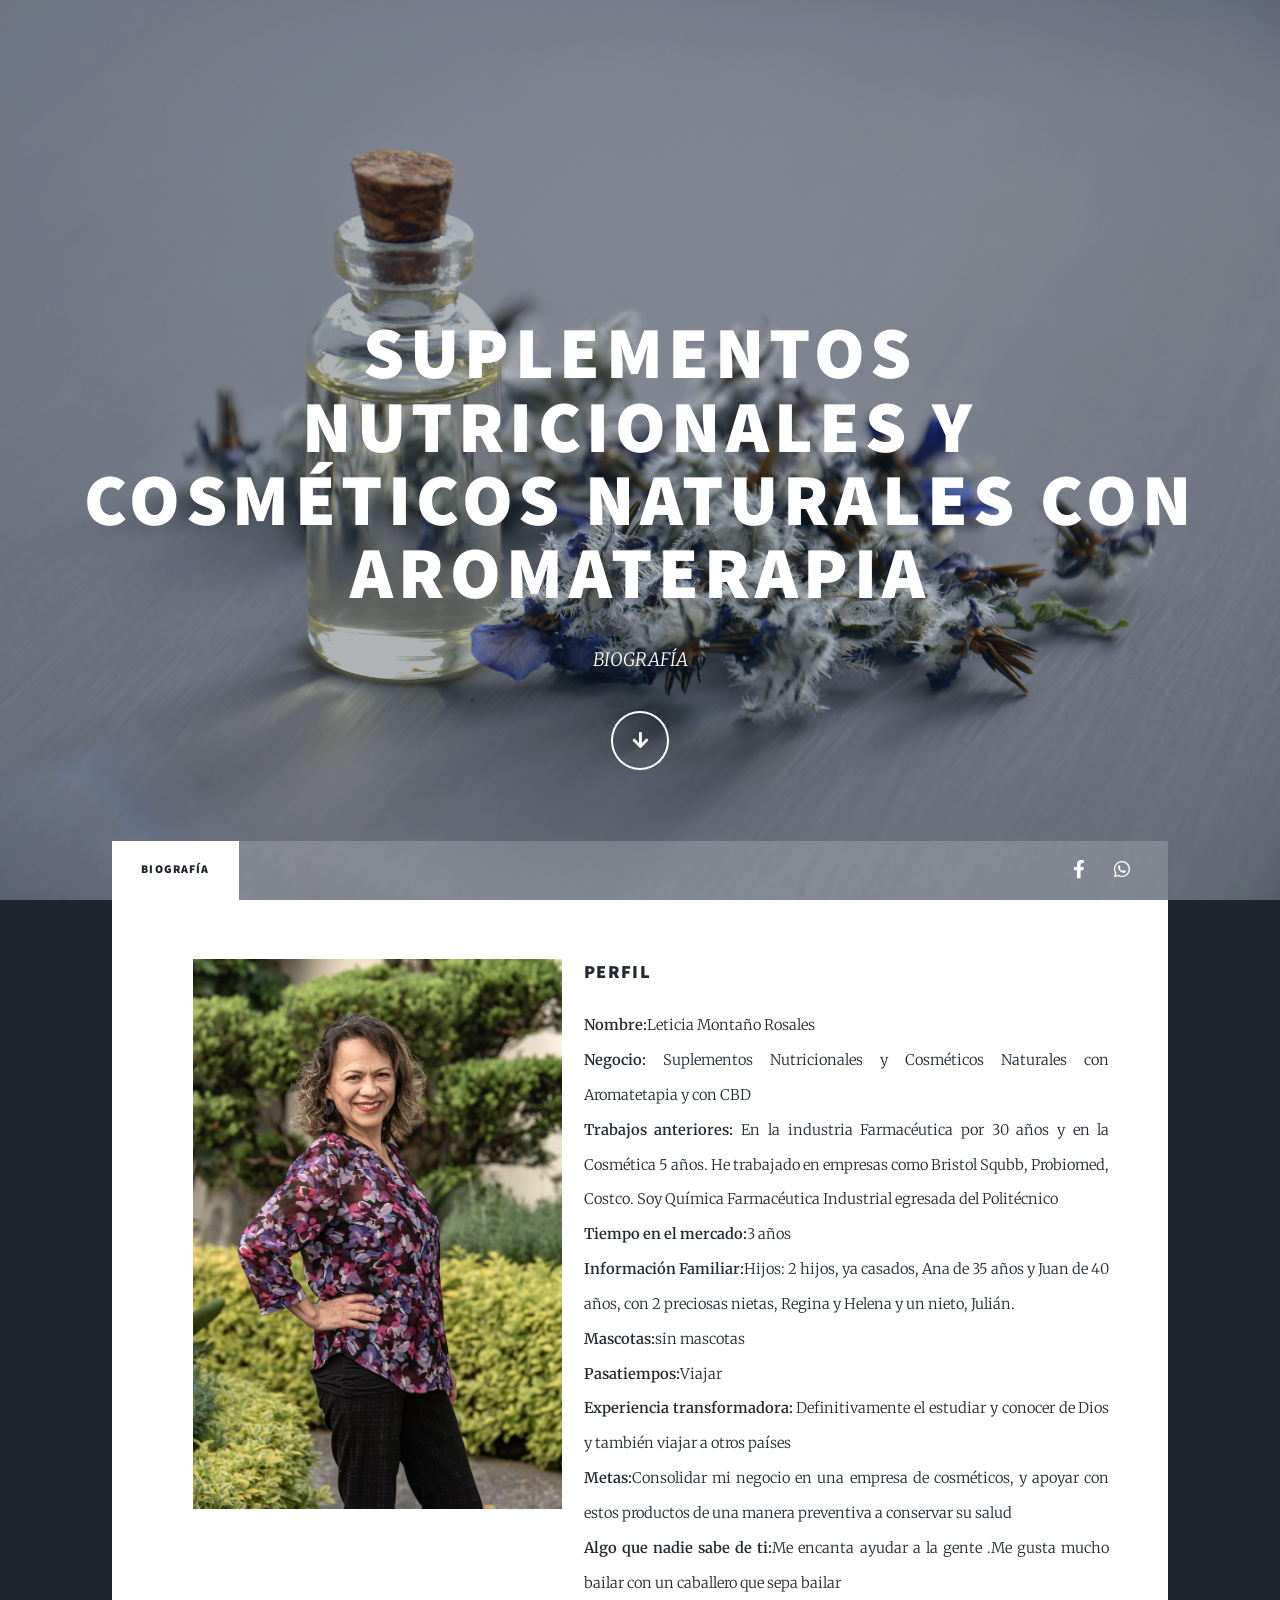
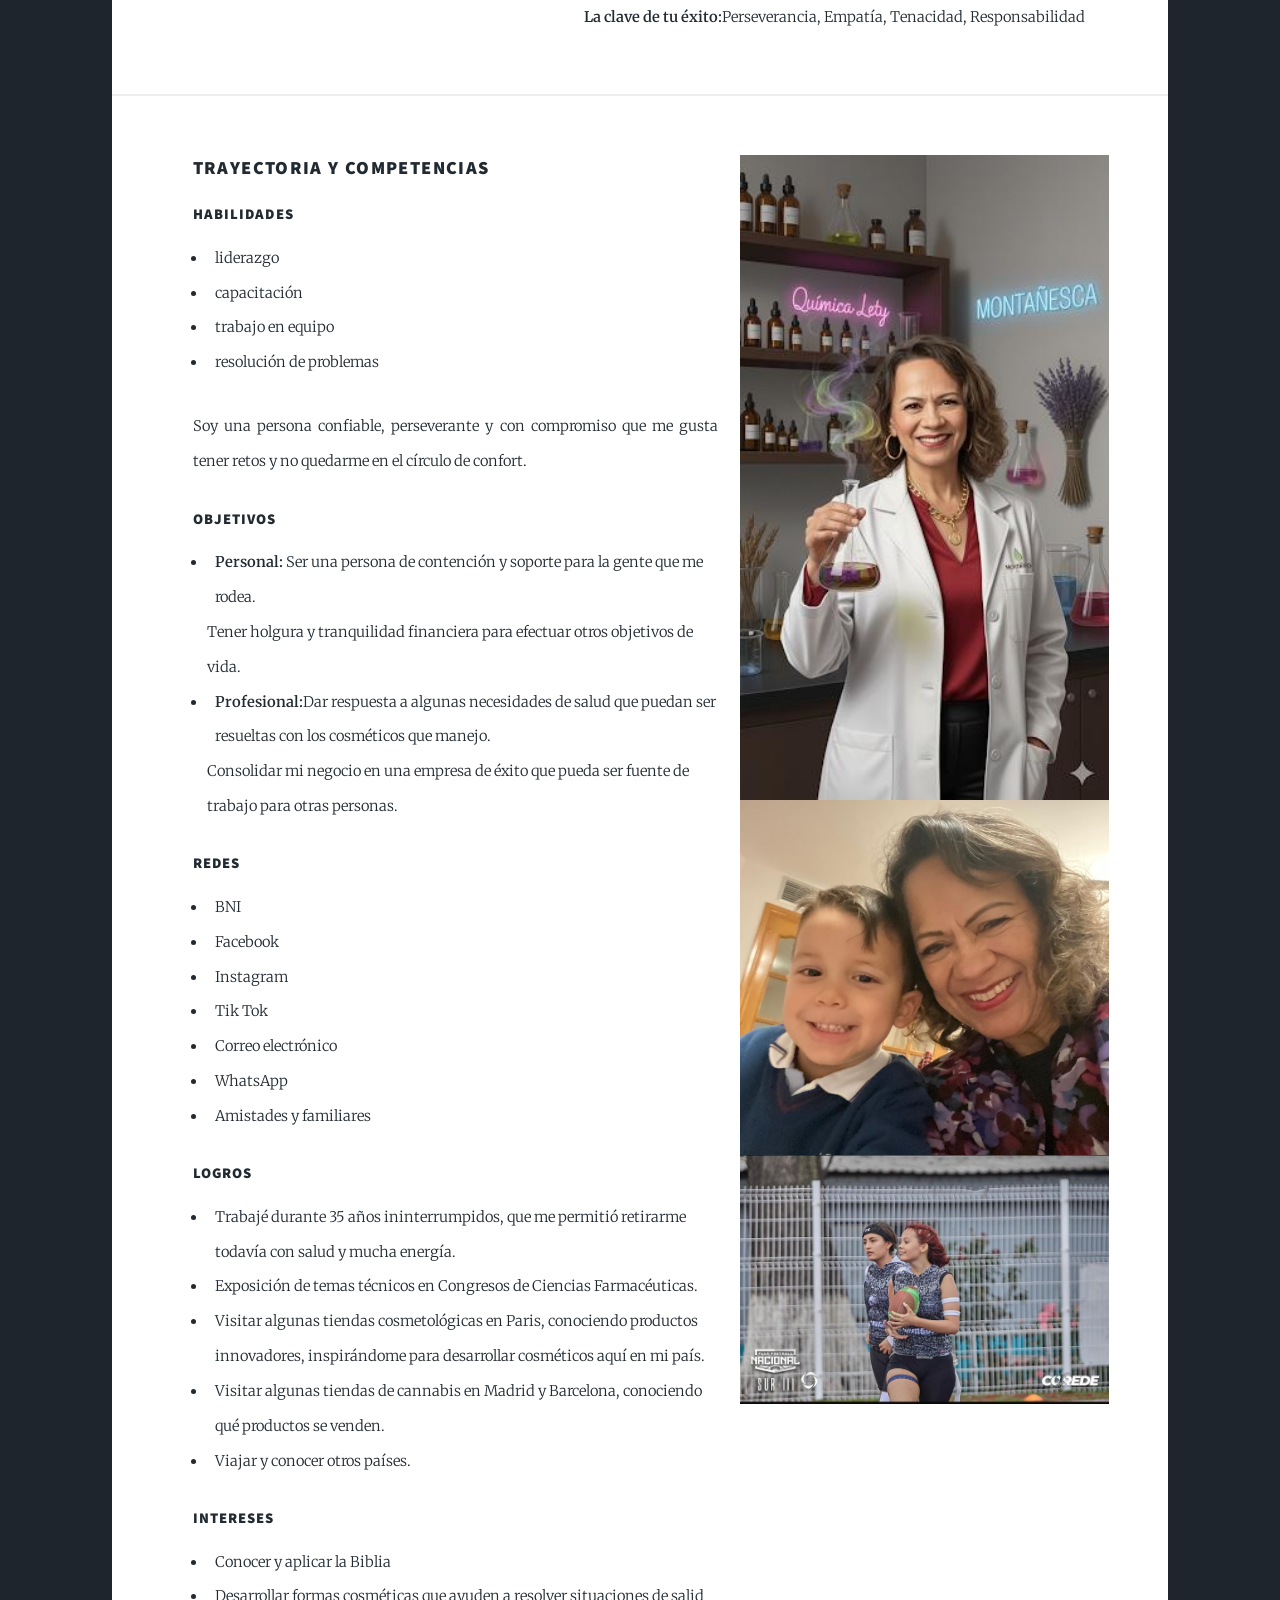
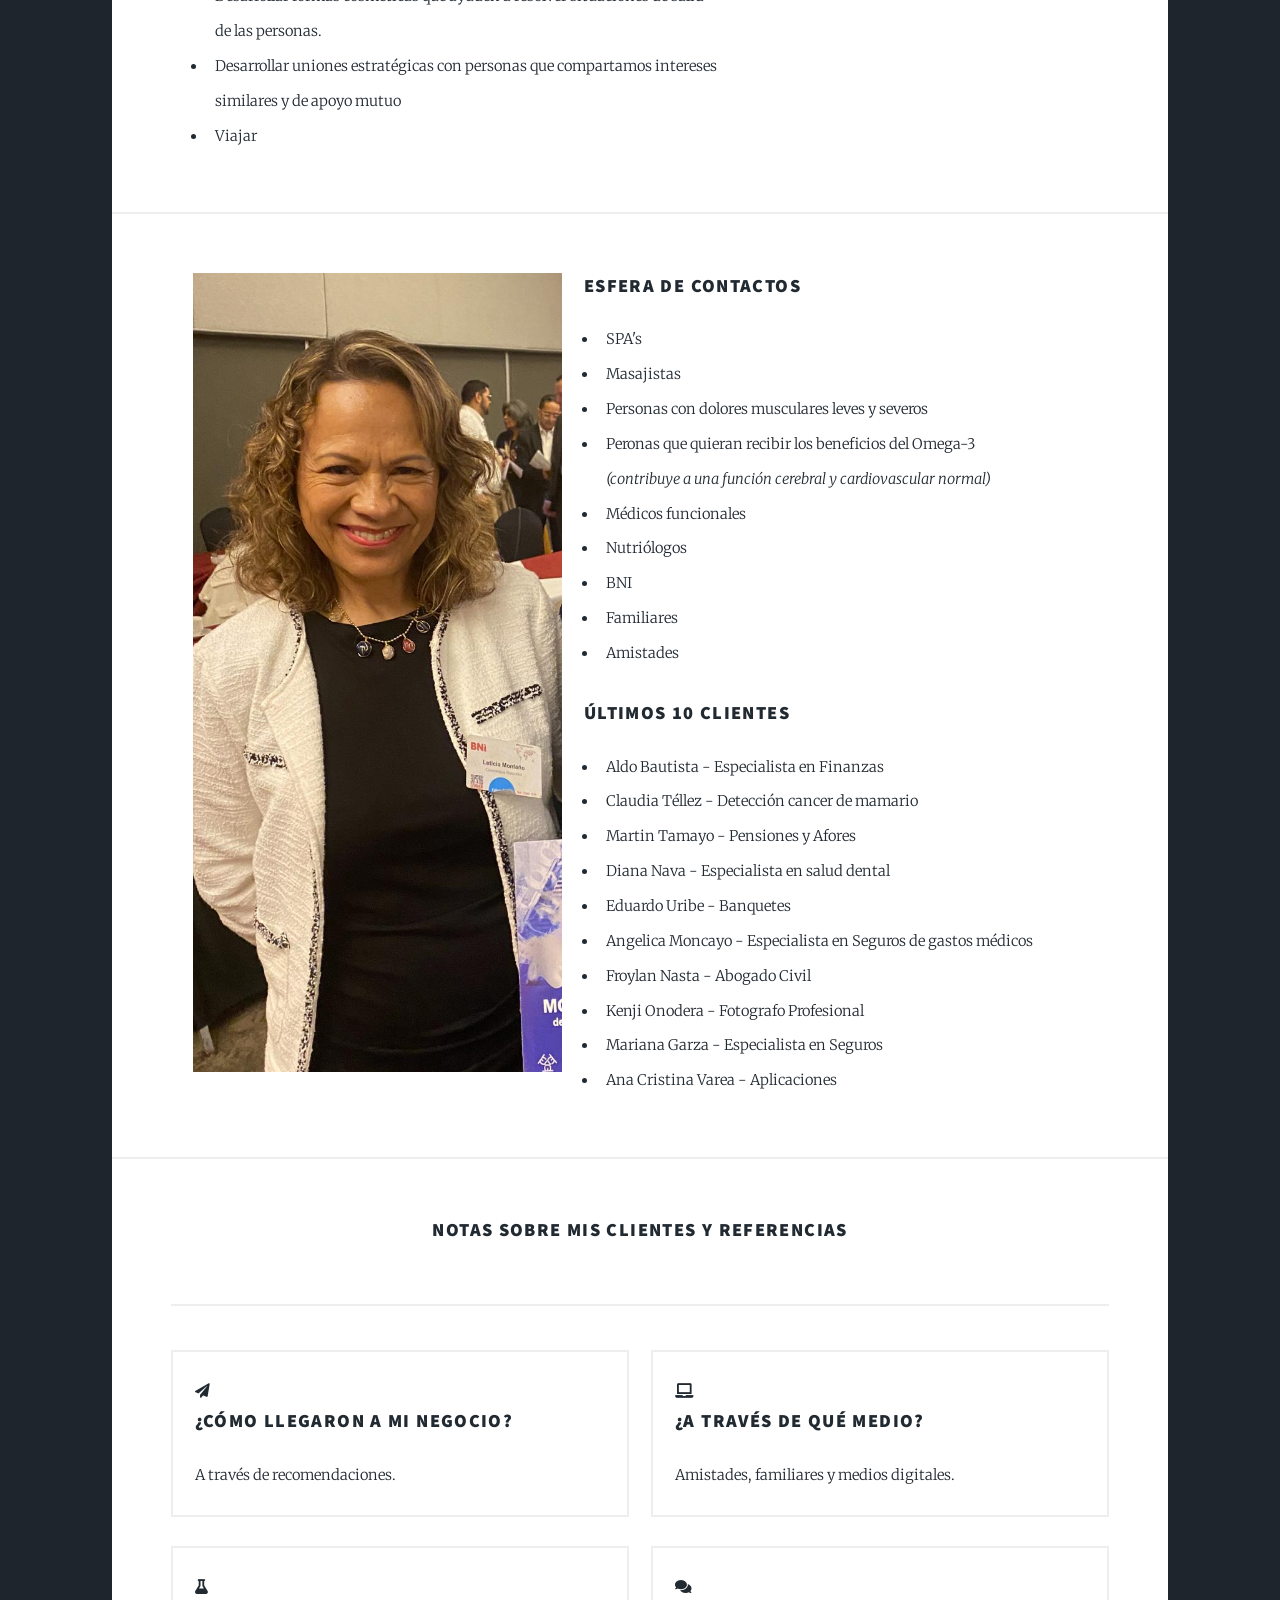
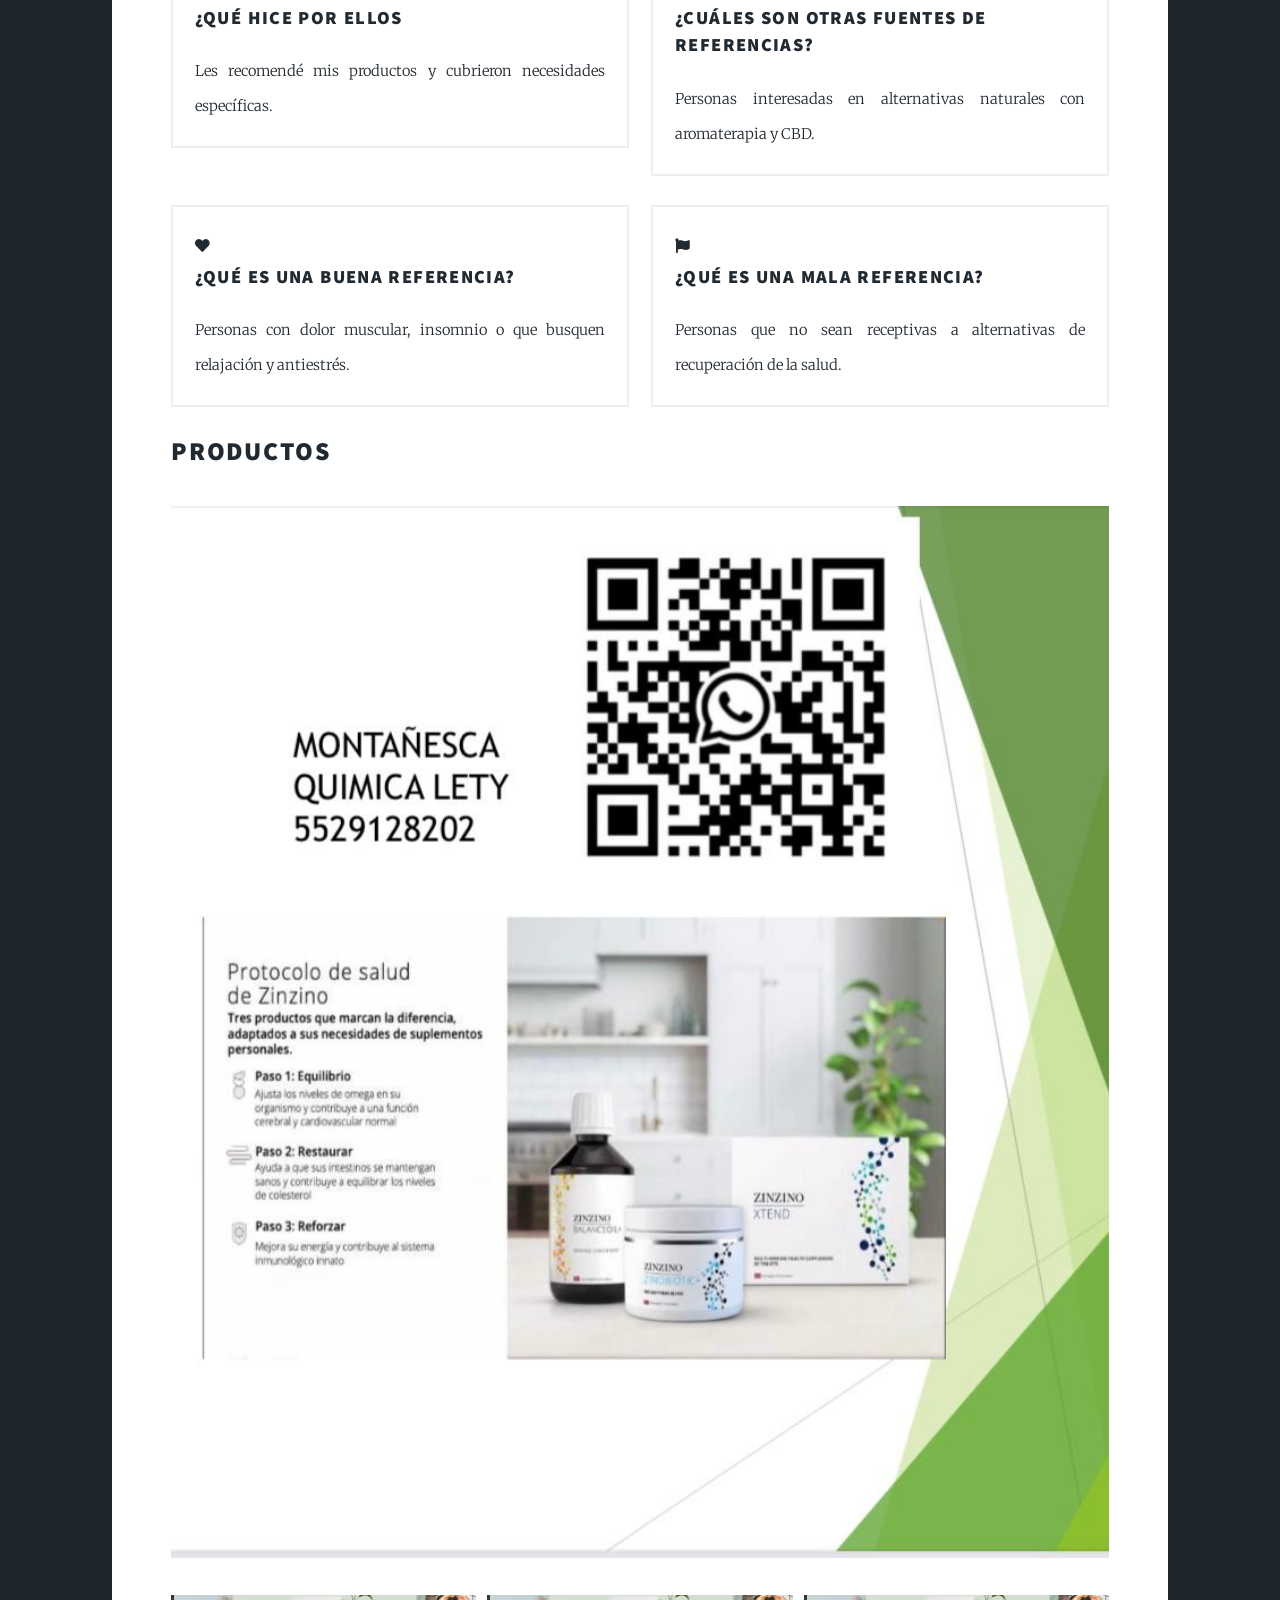
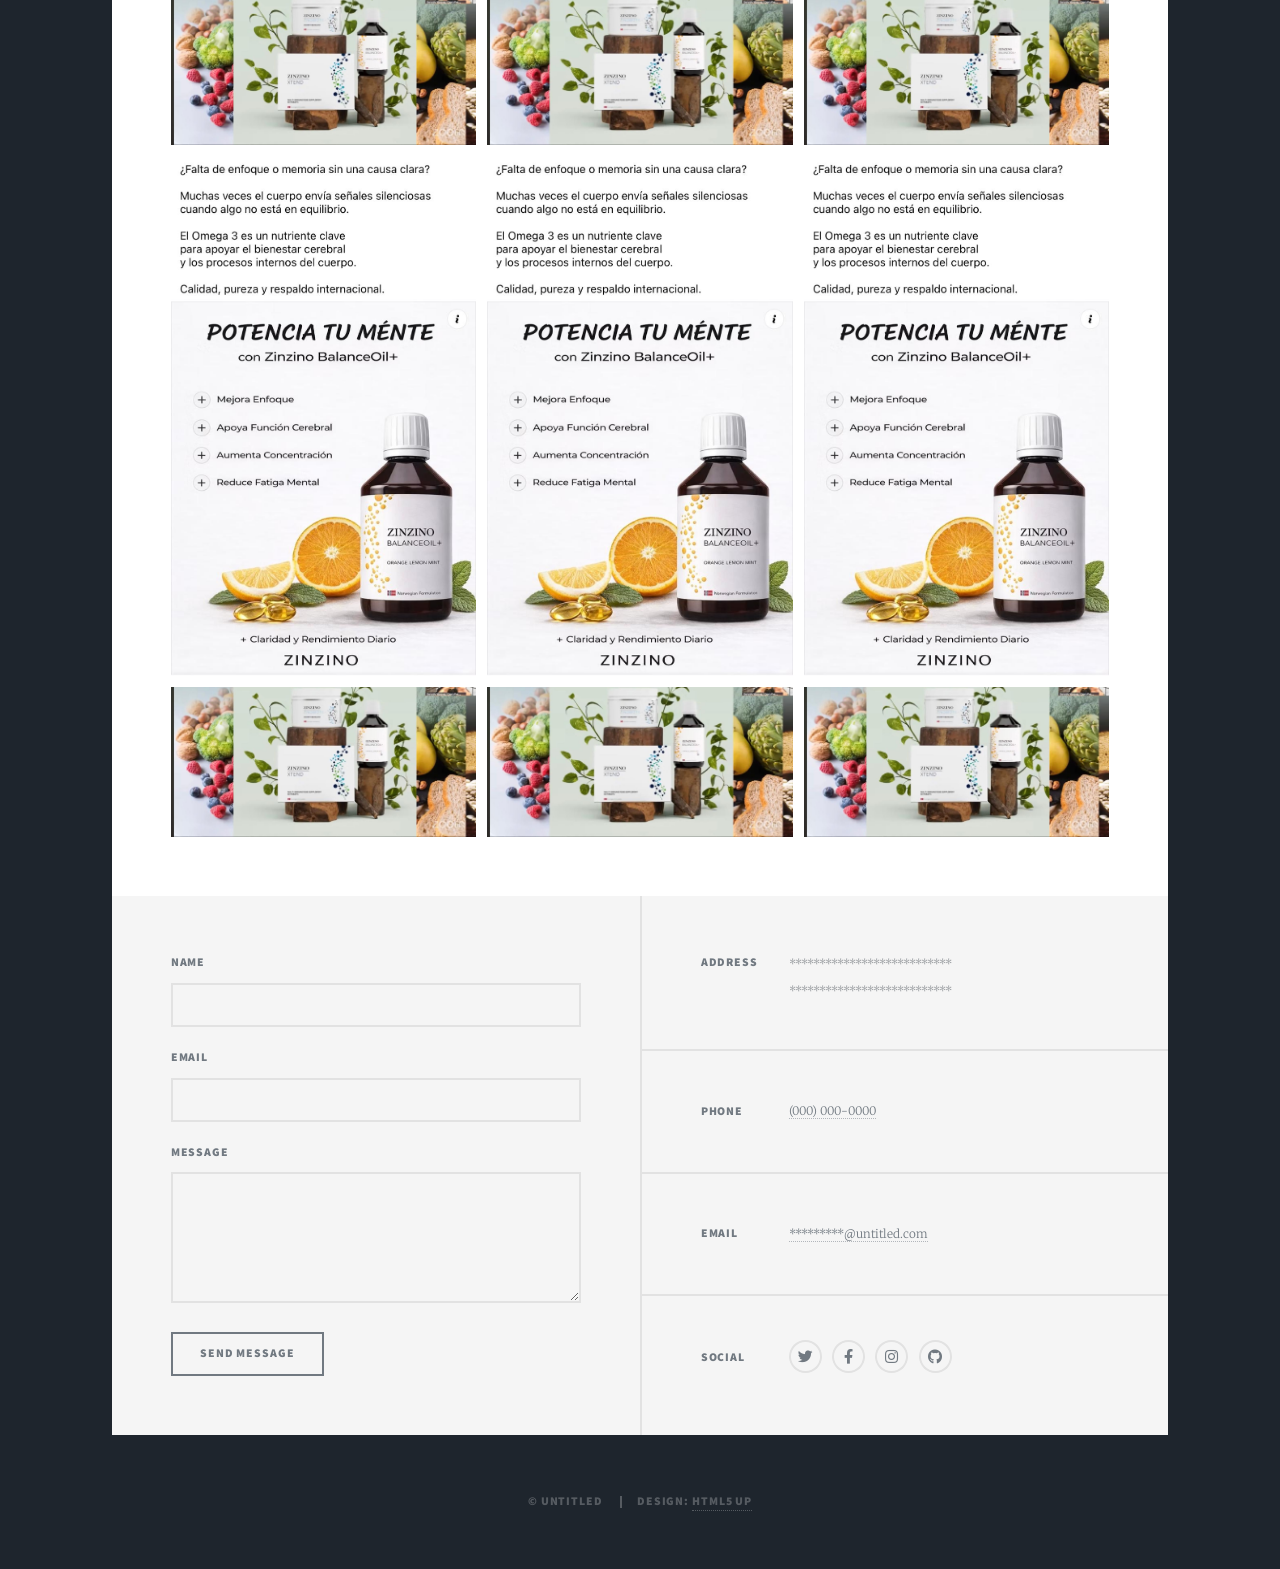
==== commit 9bead203: "act" ====
--- a/index.html
+++ b/index.html
@@ -24,7 +24,7 @@
 		<!-- Intro -->
 		<div id="intro">
 
-			<h1>cosméticos naturales con aromaterapia</h1>
+			<h1>suplementos nutricionales y cosméticos naturales con aromaterapia </h1>
 
 			<p>BIOGRAFÍA</p>
 			<ul class="actions">
@@ -41,8 +41,6 @@
 		<nav id="nav">
 			<ul class="links">
 				<li class="active"><a href="index.html">Biografía</a></li>
-				<li><a href="generic.html">Contactos</a></li>
-				<li><a href="elements.html">Referencias</a></li>
 			</ul>
 			<ul class="icons">
 				<li><a href="https://www.facebook.com/montanesca" class="icon brands fa-facebook-f"><span class="label">Facebook</span></a></li>
@@ -64,13 +62,13 @@
 					<h3>Perfil</h3>
 					
 					<p><strong>Nombre:</strong>Leticia Montaño Rosales
-					<br><strong>Negocio:</strong> Cosméticos Naturales con Aromatetapia y con CBD
+					<br><strong>Negocio:</strong> Suplementos Nutricionales y Cosméticos Naturales con Aromatetapia y con CBD
 					<br><strong>Trabajos anteriores:</strong> En la industria Farmacéutica por 30 años y 
 					en la Cosmética 5 años. He trabajado en empresas como Bristol Squbb, Probiomed, Costco.
 					Soy Química Farmacéutica Industrial egresada del Politécnico
 					<br><strong>Tiempo en el mercado:</strong>3 años
 					<br><strong>Información Familiar:</strong>Hijos: 2 hijos, ya casados, Ana de 35 años y 
-					Juan de 40 años, con 2 preciosas nietas, Regina y Helena
+					Juan de 40 años, con 2 preciosas nietas, Regina y Helena y un nieto, Julián.
 					<br><strong>Mascotas:</strong>sin mascotas
 					<br><strong>Pasatiempos:</strong>Viajar
 					<br><strong>Experiencia transformadora:</strong> Definitivamente el estudiar y conocer de Dios y 
@@ -135,11 +133,12 @@
 						<li>Desarrollar uniones estratégicas con personas que compartamos intereses similares y de apoyo mutuo</li>
 						<li>Viajar</li>
 					</ul>
+
 				</div>
 
 				<div class="col-5 col-12-small">
 					<span class="image fitlow">
-						<img src="Lety_images/2.jpeg" alt="Imagen descriptiva" />
+						<img src="Lety_images/Leticia_IA.jpeg" alt="Imagen descriptiva" />
 					</span>
 					<span class="image fitlow">
 						<img src="Lety_images/3.jpeg" alt="Imagen descriptiva" />
@@ -150,6 +149,166 @@
 				</div>
 			</section>
 
+			<section class="row">
+				<div class="col-5 col-12-small">
+					<span class="image fit">
+						<img src="Lety_images/let2.jpeg" alt="Imagen descriptiva" />
+					</span>
+				</div>
+
+				<div class="col-7 col-12-small">
+					<h3>Esfera de contactos</h3>
+
+					<ul>
+						<li>SPA's</li>
+						<li>Masajistas</li>
+						<li>Personas con dolores musculares leves y severos</li>
+						<li>Peronas que quieran recibir los beneficios del Omega-3 <br> <i>(contribuye a una función cerebral y cardiovascular normal)</i></li>
+						<li>Médicos funcionales</li>
+						<li>Nutriólogos</li>
+						<li>BNI</li>
+						<li>Familiares</li>
+						<li>Amistades</li>
+					</ul>
+
+					<h3>Últimos 10 clientes</h3>
+
+					<ul>
+						<li>Aldo Bautista - Especialista en Finanzas</li>
+						<li>Claudia Téllez - Detección cancer de mamario</li>
+						<li>Martin Tamayo - Pensiones y Afores</li>
+						<li>Diana Nava - Especialista en salud dental</li>
+						<li>Eduardo Uribe - Banquetes</li>
+						<li>Angelica Moncayo - Especialista en Seguros de gastos médicos</li>
+						<li>Froylan Nasta - Abogado Civil</li>
+						<li>Kenji Onodera - Fotografo Profesional</li>
+						<li>Mariana Garza - Especialista en Seguros</li>
+						<li>Ana Cristina Varea - Aplicaciones</li>
+					</ul>
+
+				</div>
+			</section>
+
+			<!-- Post -->
+			<section>
+				<header class="major">
+					<h3>Notas sobre mis clientes y referencias</h3>
+				</header>
+				<hr />
+
+				<div class="row">
+
+					<div class="col-6 col-12-small">
+						<div class="box green-card-small">
+							<div class="card-row">
+								<div class="card-icon">
+									<span class="icon solid fa-paper-plane"></span>
+								</div>
+								<div class="card-content">
+									<h3>¿Cómo llegaron a mi negocio?</h3>
+									<p>A través de recomendaciones.</p>
+								</div>
+							</div>
+						</div>
+					</div>
+
+					<div class="col-6 col-12-small">
+						<div class="box green-card-small">
+							<div class="card-row">
+								<div class="card-icon">
+									<span class="icon solid fa-laptop"></span>
+								</div>
+								<div class="card-content">
+									<h3>¿A través de qué medio?</h3>
+									<p>Amistades, familiares y medios digitales.</p>
+								</div>
+							</div>
+						</div>
+					</div>
+
+					<div class="col-6 col-12-small">
+						<div class="box green-card">
+							<div class="card-row">
+								<div class="card-icon">
+									<span class="icon solid fa-flask"></span>
+								</div>
+								<div class="card-content">
+									<h3>¿Qué hice por ellos</h3>
+									<p>Les recomendé mis productos y cubrieron necesidades específicas.</p>
+								</div>
+							</div>
+						</div>
+					</div>
+
+					<div class="col-6 col-12-small">
+						<div class="box green-card">
+							<div class="card-row">
+								<div class="card-icon">
+									<span class="icon solid fa-comments"></span>
+								</div>
+								<div class="card-content">
+									<h3>¿Cuáles son otras fuentes de referencias?</h3>
+									<p>Personas interesadas en alternativas naturales con aromaterapia y CBD.</p>
+								</div>
+							</div>
+						</div>
+					</div>
+
+
+					<div class="col-6 col-12-small">
+						<div class="box green-card">
+							<div class="card-row">
+								<div class ="card-icon">
+									<span class="icon solid fa-heart"></span>
+								</div>
+								<div class="card-content">
+									<h3>¿Qué es una buena referencia?</h3>
+									<p>Personas con dolor muscular, insomnio o que busquen relajación y antiestrés.</p>
+								</div>
+							</div>
+						</div>
+					</div>
+
+					<div class="col-6 col-12-small">
+						<div class="box green-card">
+							<div class="card-row">
+								<div class="card-icon">
+									<span class="icon solid fa-flag"></span>
+								</div>
+								<div class="card-content">
+									<h3>¿Qué es una mala referencia?</h3>
+									<p>Personas que no sean receptivas a alternativas de recuperación de la salud.</p>
+								</div>
+							</div>
+						</div>
+					</div>
+
+
+				</div>
+
+
+
+				<!-- Collage -->
+				<h2>Productos</h2>
+
+				<span class="image fit"><img src="Lety_images/6.jpeg" alt="" /></span>
+				<div class="box alt">
+					<div class="row gtr-50 gtr-uniform">
+						<div class="col-4"><span class="image fit"><img src="Lety_images/7.jpeg" alt="" /></span></div>
+						<div class="col-4"><span class="image fit"><img src="Lety_images/7.jpeg" alt="" /></span></div>
+						<div class="col-4"><span class="image fit"><img src="Lety_images/7.jpeg" alt="" /></span></div>
+						<!-- Break -->
+						<div class="col-4"><span class="image fit"><img src="Lety_images/8.jpeg" alt="" /></span></div>
+						<div class="col-4"><span class="image fit"><img src="Lety_images/8.jpeg" alt="" /></span></div>
+						<div class="col-4"><span class="image fit"><img src="Lety_images/8.jpeg" alt="" /></span></div>
+						<!-- Break -->
+						<div class="col-4"><span class="image fit"><img src="Lety_images/7.jpeg" alt="" /></span></div>
+						<div class="col-4"><span class="image fit"><img src="Lety_images/7.jpeg" alt="" /></span></div>
+						<div class="col-4"><span class="image fit"><img src="Lety_images/7.jpeg" alt="" /></span></div>
+					</div>
+				</div>
+
+			</section>
 
 			
 
@@ -181,8 +340,8 @@
 			<section class="split contact">
 				<section class="alt">
 					<h3>Address</h3>
-					<p>1234 Somewhere Road #87257<br />
-						Nashville, TN 00000-0000</p>
+					<p>***************************<br />
+						***************************</p>
 				</section>
 				<section>
 					<h3>Phone</h3>
@@ -190,7 +349,7 @@
 				</section>
 				<section>
 					<h3>Email</h3>
-					<p><a href="#">info@untitled.tld</a></p>
+					<p><a href="#">*********@untitled.com</a></p>
 				</section>
 				<section>
 					<h3>Social</h3>
